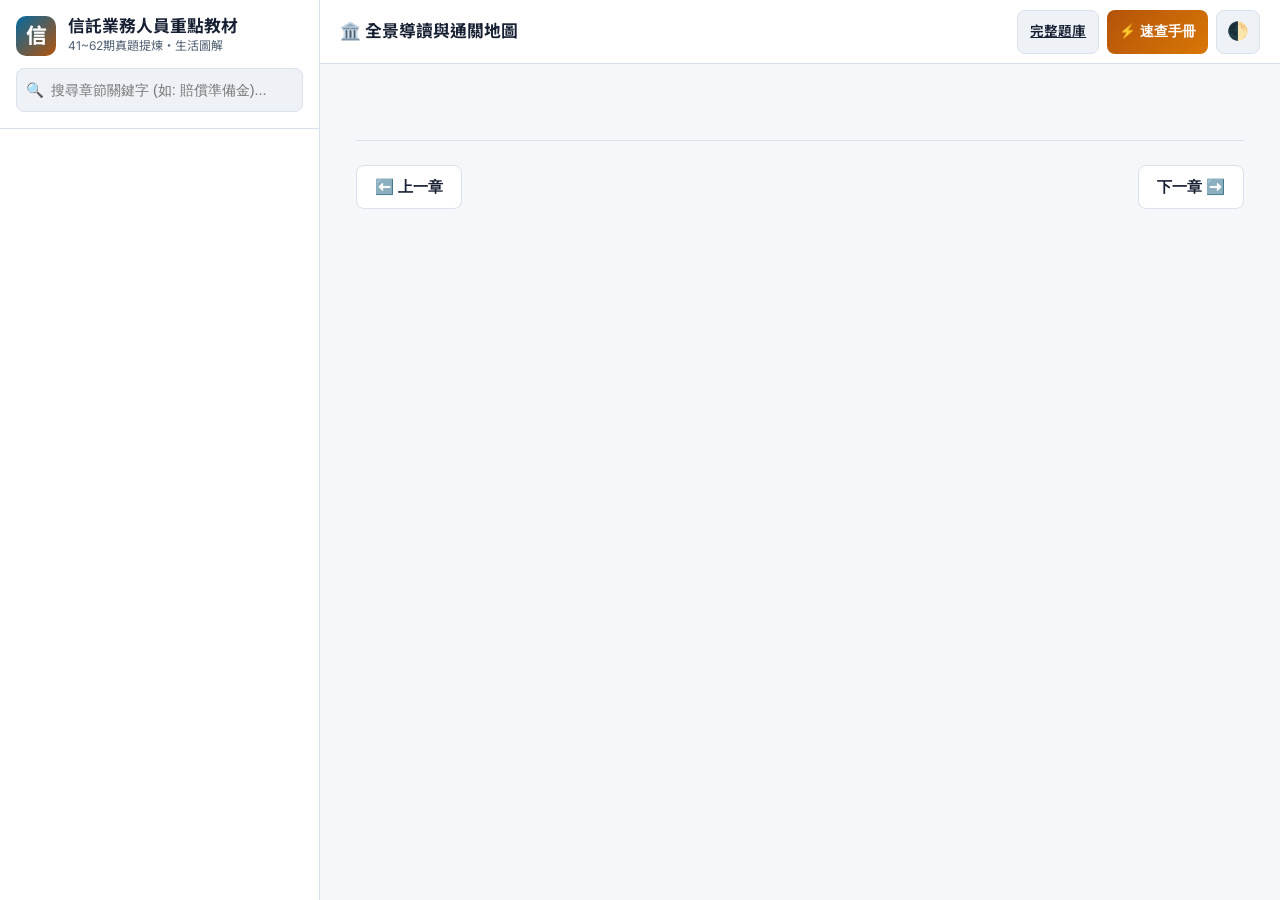
==== index.html @ 113493e5 "Add inline site icon to prevent production favicon errors" ====
<!doctype html><html lang="zh-Hant"><meta charset="utf-8">
<link rel="icon" href="data:image/svg+xml,%3Csvg%20xmlns%3D%22http%3A%2F%2Fwww.w3.org%2F2000%2Fsvg%22%20viewBox%3D%220%200%2064%2064%22%3E%3Crect%20width%3D%2264%22%20height%3D%2264%22%20rx%3D%2212%22%20fill%3D%22%230369a1%22%2F%3E%3Ctext%20x%3D%2232%22%20y%3D%2245%22%20text-anchor%3D%22middle%22%20font-size%3D%2242%22%20fill%3D%22white%22%3E%E4%BF%A1%3C%2Ftext%3E%3C%2Fsvg%3E"><meta http-equiv="refresh" content="0;url=信託證照教材.html"><title>信託證照教材入口</title><p><a href="信託證照教材.html">開啟信託證照教材</a></p></html>
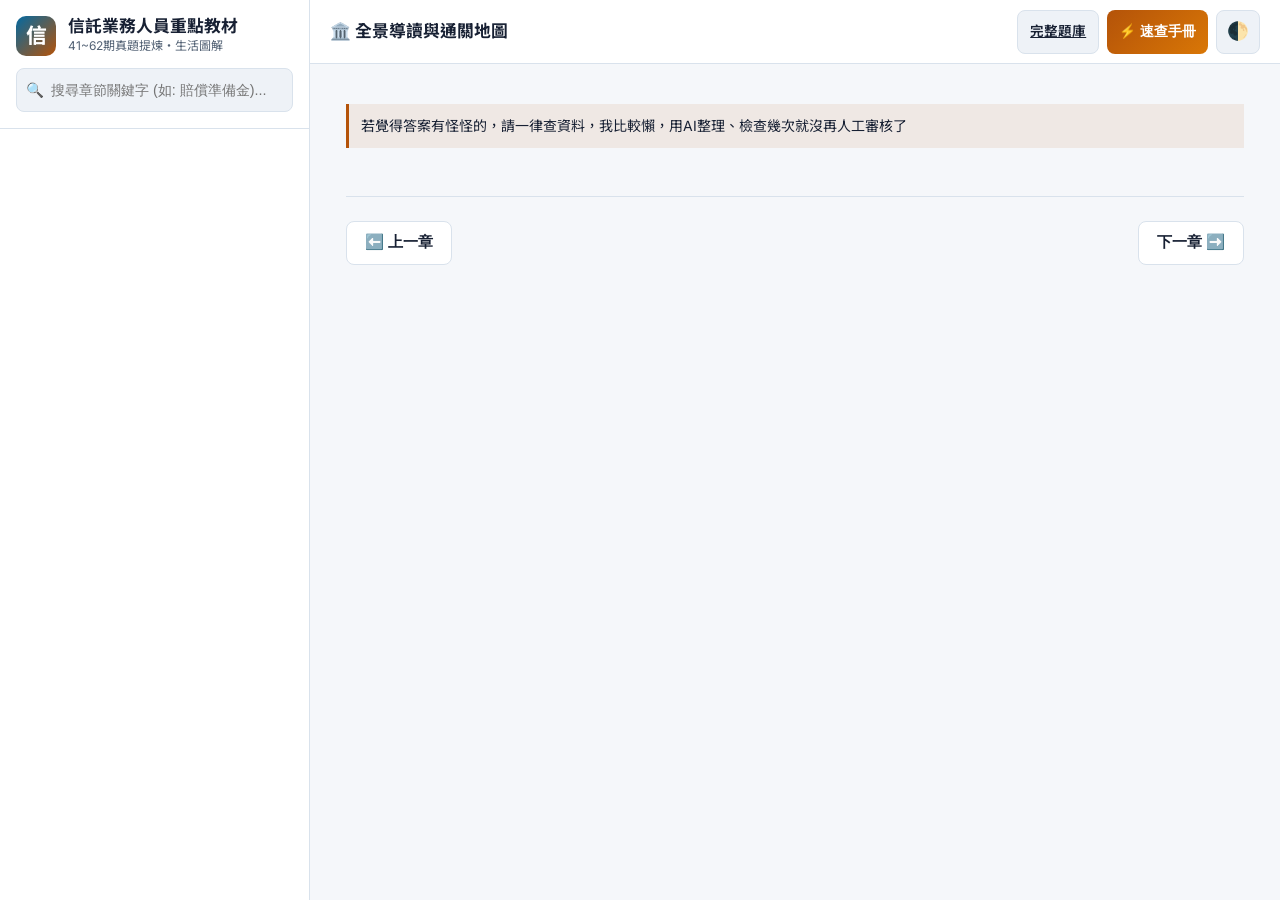
==== commit 98f9201e: "Improve learner navigation, shared progress and sourced explanations" ====
--- a/index.html
+++ b/index.html
@@ -1,2 +1,2854 @@
-<!doctype html><html lang="zh-Hant"><meta charset="utf-8">
-<link rel="icon" href="data:image/svg+xml,%3Csvg%20xmlns%3D%22http%3A%2F%2Fwww.w3.org%2F2000%2Fsvg%22%20viewBox%3D%220%200%2064%2064%22%3E%3Crect%20width%3D%2264%22%20height%3D%2264%22%20rx%3D%2212%22%20fill%3D%22%230369a1%22%2F%3E%3Ctext%20x%3D%2232%22%20y%3D%2245%22%20text-anchor%3D%22middle%22%20font-size%3D%2242%22%20fill%3D%22white%22%3E%E4%BF%A1%3C%2Ftext%3E%3C%2Fsvg%3E"><meta http-equiv="refresh" content="0;url=信託證照教材.html"><title>信託證照教材入口</title><p><a href="信託證照教材.html">開啟信託證照教材</a></p></html>
+<!DOCTYPE html>
+<html lang="zh-TW" data-theme="light">
+<head>
+  <meta charset="UTF-8">
+<link rel="icon" href="data:image/svg+xml,%3Csvg%20xmlns%3D%22http%3A%2F%2Fwww.w3.org%2F2000%2Fsvg%22%20viewBox%3D%220%200%2064%2064%22%3E%3Crect%20width%3D%2264%22%20height%3D%2264%22%20rx%3D%2212%22%20fill%3D%22%230369a1%22%2F%3E%3Ctext%20x%3D%2232%22%20y%3D%2245%22%20text-anchor%3D%22middle%22%20font-size%3D%2242%22%20fill%3D%22white%22%3E%E4%BF%A1%3C%2Ftext%3E%3C%2Fsvg%3E">
+  <meta name="viewport" content="width=device-width, initial-scale=1.0, maximum-scale=5.0, user-scalable=yes">
+  <title>臺灣信託業務人員專業測驗：生活圖解重點教材</title>
+
+  <!-- Google Fonts -->
+  <link rel="preconnect" href="https://fonts.googleapis.com">
+  <link rel="preconnect" href="https://fonts.gstatic.com" crossorigin>
+  <link href="https://fonts.googleapis.com/css2?family=Inter:wght@300;400;500;600;700;800&family=Noto+Sans+TC:wght@300;400;500;700;900&family=JetBrains+Mono:wght@400;500;700&display=swap" rel="stylesheet">
+
+  <!-- Marked.js -->
+  <script src="https://cdn.jsdelivr.net/npm/marked@12.0.1/marked.min.js"></script>
+  <script src="答題紀錄與隨機練習.js"></script>
+  <script src="題目解析.js"></script>
+
+  <style>
+    :root {
+      --font-main: 'Inter', 'Noto Sans TC', -apple-system, BlinkMacSystemFont, "Segoe UI", Roboto, sans-serif;
+      --font-mono: 'JetBrains Mono', monospace;
+
+      /* 深色模式：夜藍底、天藍主色、琥珀重點 */
+      --bg-primary: #111827;
+      --bg-secondary: #172033;
+      --bg-tertiary: #222d42;
+      --bg-card: rgba(30, 41, 59, 0.88);
+      --bg-card-hover: #2c3a52;
+      --border-color: rgba(148, 163, 184, 0.18);
+      --border-highlight: rgba(56, 189, 248, 0.42);
+
+      --text-main: #f8fafc;
+      --text-muted: #cbd5e1;
+      --text-subtle: #94a3b8;
+
+      --primary: #38bdf8;
+      --primary-hover: #0ea5e9;
+      --primary-light: rgba(56, 189, 248, 0.14);
+      --accent: #fbbf24;
+      --accent-light: rgba(251, 191, 36, 0.14);
+      --accent-contrast: #172033;
+      --warning: #f59e0b;
+      --danger: #fb7185;
+
+      --shadow-sm: 0 2px 8px rgba(2, 6, 23, 0.28);
+      --shadow-md: 0 8px 24px rgba(2, 6, 23, 0.34);
+      --shadow-lg: 0 16px 40px rgba(2, 6, 23, 0.46);
+
+      --sidebar-width: 320px;
+      --topbar-height: 64px;
+    }
+
+    [data-theme="light"] {
+      --bg-primary: #f5f7fa;
+      --bg-secondary: #ffffff;
+      --bg-tertiary: #eef2f7;
+      --bg-card: #ffffff;
+      --bg-card-hover: #f1f5f9;
+      --border-color: #d9e2ec;
+      --border-highlight: rgba(2, 132, 199, 0.38);
+
+      --text-main: #172033;
+      --text-muted: #526174;
+      --text-subtle: #8291a7;
+
+      --primary: #0369a1;
+      --primary-hover: #075985;
+      --primary-light: #e0f2fe;
+      --accent: #b45309;
+      --accent-light: #fff7ed;
+      --accent-contrast: #ffffff;
+      --warning: #d97706;
+      --danger: #dc2626;
+
+      --shadow-sm: 0 2px 8px rgba(0, 0, 0, 0.05);
+      --shadow-md: 0 4px 20px rgba(0, 0, 0, 0.08);
+      --shadow-lg: 0 10px 30px rgba(0, 0, 0, 0.12);
+    }
+
+    * {
+      box-sizing: border-box;
+      margin: 0;
+      padding: 0;
+    }
+
+    body {
+      font-family: var(--font-main);
+      background-color: var(--bg-primary);
+      color: var(--text-main);
+      display: flex;
+      height: 100vh;
+      overflow: hidden;
+      line-height: 1.6;
+      -webkit-font-smoothing: antialiased;
+    }
+
+    /* Scrollbars */
+    ::-webkit-scrollbar {
+      width: 7px;
+      height: 7px;
+    }
+    ::-webkit-scrollbar-track {
+      background: var(--bg-primary);
+    }
+    ::-webkit-scrollbar-thumb {
+      background: var(--bg-tertiary);
+      border-radius: 4px;
+    }
+    ::-webkit-scrollbar-thumb:hover {
+      background: var(--text-subtle);
+    }
+
+    /* ==================== 法規語意色彩引擎 (Legal Syntax Highlighting) ==================== */
+    .legal-word {
+      font-weight: 700;
+      padding: 1px 3px;
+      border-radius: 3px;
+      display: inline-block;
+      line-height: 1.25;
+    }
+
+    /* 禁止詞 (Red) */
+    .legal-ban {
+      color: #f87171;
+      background: rgba(239, 68, 68, 0.14);
+      border-bottom: 2px solid #ef4444;
+    }
+    [data-theme="light"] .legal-ban {
+      color: #dc2626;
+      background: rgba(239, 68, 68, 0.12);
+      border-bottom: 2px solid #dc2626;
+    }
+
+    /* 義務詞 (Blue) */
+    .legal-duty {
+      color: #60a5fa;
+      background: rgba(59, 130, 246, 0.14);
+      border-bottom: 2px solid #3b82f6;
+    }
+    [data-theme="light"] .legal-duty {
+      color: #2563eb;
+      background: rgba(59, 130, 246, 0.12);
+      border-bottom: 2px solid #2563eb;
+    }
+
+    /* 裁量詞 (Purple) */
+    .legal-allow {
+      color: #c084fc;
+      background: rgba(168, 85, 247, 0.14);
+      border-bottom: 1.5px dashed #a855f7;
+    }
+    [data-theme="light"] .legal-allow {
+      color: #9333ea;
+      background: rgba(168, 85, 247, 0.12);
+      border-bottom: 1.5px dashed #9333ea;
+    }
+
+    /* 條件但書 (Amber) */
+    .legal-condition {
+      color: #fbbf24;
+      background: rgba(245, 158, 11, 0.14);
+      border-bottom: 1.5px solid #f59e0b;
+    }
+    [data-theme="light"] .legal-condition {
+      color: #d97706;
+      background: rgba(245, 158, 11, 0.12);
+      border-bottom: 1.5px solid #d97706;
+    }
+
+    /* 時間期限 (Cyan) */
+    .legal-time {
+      color: #22d3ee;
+      background: rgba(6, 182, 212, 0.16);
+      border-bottom: 2px double #06b6d4;
+      text-shadow: 0 0 6px rgba(34, 211, 238, 0.3);
+    }
+    [data-theme="light"] .legal-time {
+      color: #0891b2;
+      background: rgba(6, 182, 212, 0.12);
+      border-bottom: 2px double #0891b2;
+      text-shadow: none;
+    }
+
+    /* ==================== 官方條文卡片 (Law Card Details) ==================== */
+    .law-card {
+      margin: 24px 0;
+      background: var(--bg-card);
+      border: 1px solid var(--border-color);
+      border-left: 4px solid var(--primary);
+      border-radius: 8px;
+      overflow: hidden;
+      box-shadow: var(--shadow-sm);
+    }
+    .law-card summary {
+      padding: 14px 18px;
+      font-weight: 700;
+      font-size: 0.95rem;
+      color: var(--primary);
+      cursor: pointer;
+      user-select: none;
+      display: flex;
+      align-items: center;
+      gap: 8px;
+      background: var(--bg-tertiary);
+      transition: background 0.2s;
+    }
+    .law-card summary:hover {
+      background: var(--bg-card-hover);
+    }
+    .law-card-content {
+      padding: 16px 20px;
+      font-size: 0.92rem;
+      line-height: 1.8;
+      border-top: 1px solid var(--border-color);
+    }
+    .law-card-content p {
+      margin-bottom: 12px;
+    }
+    .law-card-content p:last-child {
+      margin-bottom: 0;
+    }
+
+    /* Layout Containers */
+    #sidebar {
+      width: var(--sidebar-width);
+      background: var(--bg-secondary);
+      border-right: 1px solid var(--border-color);
+      display: flex;
+      flex-direction: column;
+      flex-shrink: 0;
+      z-index: 30;
+      transition: transform 0.3s cubic-bezier(0.16, 1, 0.3, 1);
+    }
+
+    #main-content {
+      flex: 1;
+      display: flex;
+      flex-direction: column;
+      height: 100vh;
+      overflow: hidden;
+      position: relative;
+    }
+
+    /* Top Bar */
+    .topbar {
+      height: var(--topbar-height);
+      background: var(--bg-secondary);
+      border-bottom: 1px solid var(--border-color);
+      display: flex;
+      align-items: center;
+      justify-content: space-between;
+      padding: 0 20px;
+      flex-shrink: 0;
+      z-index: 10;
+    }
+
+    .topbar-left {
+      display: flex;
+      align-items: center;
+      gap: 12px;
+      min-width: 0;
+    }
+
+    .mobile-menu-btn {
+      display: none;
+      background: var(--bg-tertiary);
+      border: 1px solid var(--border-color);
+      color: var(--text-main);
+      width: 44px;
+      height: 44px;
+      border-radius: 8px;
+      font-size: 1.25rem;
+      cursor: pointer;
+      align-items: center;
+      justify-content: center;
+      flex-shrink: 0;
+    }
+
+    .topbar-title {
+      font-size: 1.05rem;
+      font-weight: 700;
+      color: var(--text-main);
+      white-space: nowrap;
+      overflow: hidden;
+      text-overflow: ellipsis;
+    }
+
+    .topbar-right {
+      display: flex;
+      align-items: center;
+      gap: 8px;
+      flex-shrink: 0;
+    }
+
+    /* 本機進度狀態 Badge */
+    .progress-pill {
+      display: flex;
+      align-items: center;
+      gap: 6px;
+      background: var(--bg-tertiary);
+      border: 1px solid var(--border-color);
+      padding: 6px 12px;
+      border-radius: 20px;
+      font-size: 0.8rem;
+      font-weight: 600;
+      color: var(--primary);
+    }
+
+    .btn-action {
+      background: var(--bg-tertiary);
+      border: 1px solid var(--border-color);
+      color: var(--text-main);
+      padding: 6px 12px;
+      min-height: 44px;
+      border-radius: 8px;
+      font-size: 0.85rem;
+      font-weight: 600;
+      cursor: pointer;
+      display: flex;
+      align-items: center;
+      gap: 6px;
+      transition: all 0.2s;
+    }
+    .btn-action:hover {
+      background: var(--primary-light);
+      border-color: var(--primary);
+      color: var(--primary);
+    }
+    .btn-action.highlight {
+      background: linear-gradient(135deg, var(--accent), var(--warning));
+      color: var(--accent-contrast);
+      border: none;
+    }
+
+    .btn-icon {
+      background: var(--bg-tertiary);
+      border: 1px solid var(--border-color);
+      color: var(--text-main);
+      width: 44px;
+      height: 44px;
+      border-radius: 8px;
+      display: flex;
+      align-items: center;
+      justify-content: center;
+      cursor: pointer;
+      font-size: 1.1rem;
+      transition: all 0.2s;
+    }
+    .btn-icon:hover {
+      background: var(--primary-light);
+      border-color: var(--primary);
+      color: var(--primary);
+    }
+
+    /* Sidebar Content */
+    .sidebar-header {
+      padding: 16px;
+      border-bottom: 1px solid var(--border-color);
+    }
+
+    .brand {
+      display: flex;
+      align-items: center;
+      gap: 12px;
+      margin-bottom: 12px;
+    }
+
+    .brand-icon {
+      width: 40px;
+      height: 40px;
+      background: linear-gradient(135deg, var(--primary), var(--accent));
+      border-radius: 10px;
+      display: flex;
+      align-items: center;
+      justify-content: center;
+      color: white;
+      font-size: 1.3rem;
+      font-weight: 800;
+      flex-shrink: 0;
+    }
+
+    .brand-text h1 {
+      font-size: 1.05rem;
+      font-weight: 700;
+      line-height: 1.2;
+    }
+    .brand-text p {
+      font-size: 0.75rem;
+      color: var(--text-muted);
+    }
+
+    .search-box {
+      position: relative;
+    }
+    .search-box input {
+      width: 100%;
+      background: var(--bg-tertiary);
+      border: 1px solid var(--border-color);
+      border-radius: 8px;
+      padding: 10px 12px 10px 34px;
+      min-height: 44px;
+      color: var(--text-main);
+      font-size: 0.9rem;
+      outline: none;
+      transition: border-color 0.2s;
+    }
+    .search-box input:focus {
+      border-color: var(--primary);
+    }
+    .search-icon {
+      position: absolute;
+      left: 10px;
+      top: 50%;
+      transform: translateY(-50%);
+      color: var(--text-subtle);
+      font-size: 0.9rem;
+    }
+
+    .sidebar-menu {
+      flex: 1;
+      overflow-y: auto;
+      padding: 10px;
+      -webkit-overflow-scrolling: touch;
+    }
+
+    .menu-item {
+      display: flex;
+      align-items: center;
+      gap: 12px;
+      padding: 12px 14px;
+      min-height: 48px;
+      border-radius: 8px;
+      cursor: pointer;
+      color: var(--text-muted);
+      transition: all 0.2s ease;
+      margin-bottom: 4px;
+      position: relative;
+    }
+    .menu-item:hover {
+      background: var(--bg-tertiary);
+      color: var(--text-main);
+    }
+    .menu-item.active {
+      background: var(--primary-light);
+      color: var(--primary);
+      font-weight: 700;
+    }
+    .menu-item.active::before {
+      content: '';
+      position: absolute;
+      left: 0;
+      top: 6px;
+      bottom: 6px;
+      width: 4px;
+      background: var(--primary);
+      border-radius: 0 4px 4px 0;
+    }
+
+    .menu-item-icon {
+      font-size: 1.2rem;
+      flex-shrink: 0;
+    }
+
+    .menu-item-info {
+      flex: 1;
+      min-width: 0;
+    }
+
+    .menu-item-title {
+      font-size: 0.9rem;
+      white-space: nowrap;
+      overflow: hidden;
+      text-overflow: ellipsis;
+      display: block;
+    }
+
+    .menu-item-meta {
+      display: flex;
+      align-items: center;
+      gap: 6px;
+      margin-top: 2px;
+    }
+
+    .badge-tag {
+      font-size: 0.7rem;
+      padding: 2px 6px;
+      border-radius: 4px;
+      background: rgba(255, 255, 255, 0.08);
+      color: var(--text-subtle);
+    }
+
+    /* Content Area */
+    .content-container {
+      flex: 1;
+      overflow-y: auto;
+      padding: 28px 36px;
+      scroll-behavior: smooth;
+      -webkit-overflow-scrolling: touch;
+    }
+
+    .article-wrap {
+      max-width: 960px;
+      margin: 0 auto;
+    }
+
+    /* Markdown Styling */
+    .markdown-body {
+      color: var(--text-main);
+      font-size: 1.05rem;
+      line-height: 1.8;
+    }
+
+    .markdown-body h1 {
+      font-size: 2.1rem;
+      font-weight: 800;
+      margin-bottom: 24px;
+      padding-bottom: 12px;
+      border-bottom: 2px solid var(--border-color);
+      color: var(--text-main);
+      display: flex;
+      align-items: center;
+      gap: 12px;
+    }
+
+    .markdown-body h2 {
+      font-size: 1.55rem;
+      font-weight: 700;
+      margin-top: 40px;
+      margin-bottom: 18px;
+      color: var(--text-main);
+      display: flex;
+      align-items: center;
+      gap: 8px;
+    }
+    .markdown-body h2::before {
+      content: '';
+      display: inline-block;
+      width: 4px;
+      height: 1.2em;
+      background: var(--primary);
+      border-radius: 2px;
+    }
+
+    .markdown-body h3 {
+      font-size: 1.25rem;
+      font-weight: 600;
+      margin-top: 28px;
+      margin-bottom: 14px;
+      color: var(--text-main);
+    }
+
+    .markdown-body p {
+      margin-bottom: 18px;
+    }
+
+    .markdown-body a {
+      color: var(--primary);
+      font-weight: 600;
+      text-decoration-color: color-mix(in srgb, var(--primary) 45%, transparent);
+      text-underline-offset: 3px;
+    }
+    .markdown-body a:hover {
+      color: var(--primary-hover);
+      text-decoration-thickness: 2px;
+    }
+
+    .markdown-body ul, .markdown-body ol {
+      margin-bottom: 20px;
+      padding-left: 24px;
+    }
+
+    .markdown-body li {
+      margin-bottom: 8px;
+    }
+
+    .markdown-body blockquote {
+      border-left: 4px solid var(--primary);
+      padding: 14px 18px;
+      background: var(--bg-tertiary);
+      border-radius: 0 8px 8px 0;
+      margin: 24px 0;
+      color: var(--text-muted);
+    }
+    .markdown-body blockquote strong {
+      color: var(--text-main);
+    }
+
+    /* ==================== 響應式表格：桌機表格 / 平板換行 / 手機卡片 ==================== */
+    .table-scroll-wrapper {
+      position: relative;
+      width: 100%;
+      margin: 1.5rem 0;
+      border: 1px solid var(--border-color);
+      border-radius: 10px;
+      background: var(--bg-card);
+      box-shadow: var(--shadow-sm);
+      overflow: hidden;
+    }
+
+    .table-scroll-hint {
+      display: flex;
+      align-items: center;
+      justify-content: space-between;
+      gap: 10px;
+      padding: 7px 14px;
+      font-size: 0.78rem;
+      color: var(--primary);
+      background: var(--primary-light);
+      font-weight: 600;
+      border-bottom: 1px solid var(--border-color);
+      user-select: none;
+    }
+
+    .table-mode-note {
+      color: var(--text-muted);
+      font-weight: 500;
+      text-align: right;
+    }
+
+    .table-scroll-inner {
+      width: 100%;
+      overflow: visible;
+      display: block;
+    }
+
+    .markdown-body table,
+    .table-scroll-inner table {
+      width: 100% !important;
+      min-width: 0 !important;
+      border-collapse: separate;
+      border-spacing: 0;
+      font-size: 0.9rem;
+      table-layout: auto;
+    }
+
+    .markdown-body th,
+    .table-scroll-inner th {
+      background: var(--bg-tertiary);
+      color: var(--text-main);
+      font-weight: 700;
+      text-align: left;
+      padding: 11px 14px;
+      border-bottom: 2px solid var(--border-highlight);
+      border-right: 1px solid var(--border-color);
+      white-space: normal;
+      word-break: break-word;
+      overflow-wrap: anywhere;
+    }
+
+    .markdown-body td,
+    .table-scroll-inner td {
+      padding: 11px 14px;
+      border-bottom: 1px solid var(--border-color);
+      border-right: 1px solid var(--border-color);
+      color: var(--text-muted);
+      vertical-align: top;
+      line-height: 1.6;
+      white-space: normal !important;
+      word-break: break-word !important;
+      overflow-wrap: anywhere !important;
+    }
+
+    .markdown-body th:last-child,
+    .table-scroll-inner th:last-child,
+    .markdown-body td:last-child,
+    .table-scroll-inner td:last-child {
+      border-right: none;
+    }
+
+    .markdown-body tr:last-child td,
+    .table-scroll-inner tr:last-child td {
+      border-bottom: none;
+    }
+
+    .markdown-body tr:hover td,
+    .table-scroll-inner tr:hover td {
+      background: var(--primary-light);
+    }
+
+    /* 平板：保留表格，但固定欄寬並允許標題、內容自然換行。 */
+    @media (max-width: 900px) and (min-width: 641px) {
+      .table-scroll-inner {
+        overflow: visible !important;
+      }
+
+      .markdown-body table,
+      .table-scroll-inner table {
+        table-layout: fixed !important;
+        width: 100% !important;
+      }
+
+      .markdown-body th,
+      .table-scroll-inner th,
+      .markdown-body td,
+      .table-scroll-inner td {
+        padding: 9px 10px;
+        font-size: 0.84rem;
+        white-space: normal !important;
+        overflow-wrap: anywhere !important;
+      }
+
+      .table-mode-note {
+        max-width: 52%;
+      }
+    }
+
+    /* 手機：每一列自動轉成卡片，完全不需要左右滑動。 */
+    @media (max-width: 640px) {
+      .table-scroll-wrapper {
+        border: none;
+        background: transparent;
+        box-shadow: none;
+        overflow: visible;
+      }
+
+      .table-scroll-hint {
+        border: 1px solid var(--border-color);
+        border-radius: 9px;
+        margin-bottom: 10px;
+        padding: 8px 10px;
+      }
+
+      .table-mode-note {
+        display: none;
+      }
+
+      .table-scroll-inner {
+        overflow: visible !important;
+        width: 100%;
+      }
+
+      .table-scroll-inner table,
+      .markdown-body .table-scroll-inner table {
+        display: block;
+        width: 100% !important;
+        min-width: 0 !important;
+        table-layout: auto !important;
+        background: transparent;
+      }
+
+      .table-scroll-inner thead {
+        display: none;
+      }
+
+      .table-scroll-inner tbody {
+        display: block;
+        width: 100%;
+      }
+
+      .table-scroll-inner tbody tr {
+        display: block;
+        width: 100%;
+        margin: 0 0 12px;
+        border: 1px solid var(--border-color);
+        border-left: 4px solid var(--primary);
+        border-radius: 10px;
+        overflow: hidden;
+        background: var(--bg-card);
+        box-shadow: var(--shadow-sm);
+      }
+
+      .table-scroll-inner tbody td {
+        display: block;
+        width: 100%;
+        box-sizing: border-box;
+        border-right: none !important;
+        border-bottom: 1px solid var(--border-color);
+        padding: 10px 12px;
+        font-size: 0.92rem;
+        line-height: 1.55;
+        color: var(--text-main);
+        background: transparent;
+      }
+
+      .table-scroll-inner tbody td::before {
+        content: attr(data-label);
+        display: block;
+        margin-bottom: 4px;
+        color: var(--text-subtle);
+        font-size: 0.72rem;
+        font-weight: 700;
+        line-height: 1.35;
+      }
+
+      .table-scroll-inner tbody td:first-child {
+        color: var(--primary);
+        font-size: 1.02rem;
+        font-weight: 800;
+        background: var(--bg-tertiary);
+        border-bottom: 1px solid var(--border-highlight);
+      }
+
+      .table-scroll-inner tbody td:first-child::before {
+        display: none;
+      }
+
+      .table-scroll-inner tbody td:last-child {
+        border-bottom: none;
+      }
+
+      .table-scroll-inner tbody tr:hover td {
+        background: transparent;
+      }
+
+      .table-scroll-inner tbody tr:hover td:first-child {
+        background: var(--bg-tertiary);
+      }
+    }
+
+    .markdown-body strong {
+      color: var(--primary);
+      font-weight: 600;
+    }
+
+    .markdown-body hr {
+      border: none;
+      height: 1px;
+      background: var(--border-color);
+      margin: 36px 0;
+    }
+
+    /* 內頁導覽卡片連結 */
+    .chapter-card-link {
+      display: inline-flex;
+      align-items: center;
+      justify-content: space-between;
+      gap: 12px;
+      background: var(--bg-tertiary);
+      border: 1px solid var(--border-color);
+      padding: 10px 18px;
+      min-height: 44px;
+      border-radius: 8px;
+      color: var(--primary);
+      text-decoration: none;
+      font-weight: 600;
+      font-size: 0.95rem;
+      margin: 6px;
+      transition: all 0.2s ease;
+      cursor: pointer;
+    }
+    .chapter-card-link:hover {
+      background: var(--primary-light);
+      border-color: var(--primary);
+      transform: translateY(-2px);
+      box-shadow: var(--shadow-sm);
+    }
+
+    /* ==================== 向量圖檔容器 (SVG Figure) ==================== */
+    .diagram-figure {
+      margin: 32px 0;
+      background: #0b1120;
+      border: 1px solid rgba(255, 255, 255, 0.12);
+      border-radius: 14px;
+      box-shadow: 0 10px 30px rgba(0, 0, 0, 0.4);
+      overflow: hidden;
+      transition: border-color 0.2s, box-shadow 0.2s;
+    }
+    .diagram-figure:hover {
+      border-color: var(--primary);
+      box-shadow: 0 12px 36px rgba(16, 185, 129, 0.15);
+    }
+
+    .diagram-figure-header {
+      display: flex;
+      align-items: center;
+      justify-content: space-between;
+      padding: 10px 16px;
+      background: rgba(15, 23, 42, 0.9);
+      border-bottom: 1px solid rgba(255, 255, 255, 0.08);
+      gap: 12px;
+    }
+
+    .diagram-badge {
+      font-size: 0.75rem;
+      font-weight: 700;
+      color: #10b981;
+      background: rgba(16, 185, 129, 0.15);
+      border: 1px solid rgba(16, 185, 129, 0.3);
+      padding: 2px 8px;
+      border-radius: 6px;
+      white-space: nowrap;
+    }
+
+    .diagram-title {
+      font-size: 0.92rem;
+      font-weight: 600;
+      color: #f1f5f9;
+      flex: 1;
+      white-space: nowrap;
+      overflow: hidden;
+      text-overflow: ellipsis;
+    }
+
+    .btn-lightbox-trigger {
+      background: rgba(59, 130, 246, 0.15);
+      border: 1px solid rgba(59, 130, 246, 0.4);
+      color: #60a5fa;
+      font-size: 0.8rem;
+      font-weight: 600;
+      padding: 6px 12px;
+      min-height: 38px;
+      border-radius: 6px;
+      cursor: pointer;
+      display: flex;
+      align-items: center;
+      gap: 4px;
+      transition: all 0.2s;
+      white-space: nowrap;
+    }
+    .btn-lightbox-trigger:hover {
+      background: #2563eb;
+      color: #ffffff;
+      border-color: #2563eb;
+    }
+
+    .diagram-img-container {
+      padding: 16px;
+      display: flex;
+      justify-content: center;
+      align-items: center;
+      background: #0b1120;
+      cursor: zoom-in;
+      overflow-x: auto;
+      -webkit-overflow-scrolling: touch;
+    }
+
+    .zoomable-svg {
+      max-width: 100%;
+      height: auto;
+      border-radius: 8px;
+      display: block;
+      transition: transform 0.2s ease;
+    }
+
+    .diagram-caption {
+      text-align: center;
+      padding: 8px 16px;
+      font-size: 0.82rem;
+      color: var(--text-subtle);
+      background: rgba(15, 23, 42, 0.6);
+      border-top: 1px solid rgba(255, 255, 255, 0.05);
+    }
+
+    /* ==================== 題庫系統雙軌切換架構 ==================== */
+    .quiz-section {
+      margin-top: 48px;
+      padding-top: 32px;
+      border-top: 2px dashed var(--border-color);
+    }
+
+    .quiz-tabs {
+      display: flex;
+      align-items: center;
+      gap: 10px;
+      margin-bottom: 20px;
+      border-bottom: 1px solid var(--border-color);
+      padding-bottom: 12px;
+      overflow-x: auto;
+      -webkit-overflow-scrolling: touch;
+    }
+
+    .quiz-tab-btn {
+      background: var(--bg-tertiary);
+      border: 1px solid var(--border-color);
+      color: var(--text-muted);
+      padding: 8px 18px;
+      min-height: 44px;
+      border-radius: 8px;
+      font-size: 0.92rem;
+      font-weight: 700;
+      cursor: pointer;
+      display: flex;
+      align-items: center;
+      gap: 6px;
+      white-space: nowrap;
+      transition: all 0.2s;
+    }
+    .quiz-tab-btn.active {
+      background: var(--primary-light);
+      border-color: var(--primary);
+      color: var(--primary);
+    }
+
+    /* 全真題庫工具列 */
+    .bank-toolbar {
+      display: flex;
+      flex-wrap: wrap;
+      align-items: center;
+      justify-content: space-between;
+      gap: 12px;
+      background: var(--bg-card);
+      border: 1px solid var(--border-color);
+      padding: 12px 16px;
+      border-radius: 10px;
+      margin-bottom: 20px;
+    }
+
+    .bank-filters {
+      display: flex;
+      flex-wrap: wrap;
+      align-items: center;
+      gap: 12px;
+    }
+
+    .bank-select {
+      background: var(--bg-tertiary);
+      border: 1px solid var(--border-color);
+      color: var(--text-main);
+      padding: 6px 12px;
+      min-height: 40px;
+      border-radius: 6px;
+      font-size: 0.88rem;
+      outline: none;
+    }
+
+    .bank-checkbox-label {
+      display: flex;
+      align-items: center;
+      gap: 6px;
+      font-size: 0.88rem;
+      font-weight: 600;
+      color: var(--warning);
+      cursor: pointer;
+      user-select: none;
+    }
+    .bank-checkbox-label input {
+      width: 18px;
+      height: 18px;
+      cursor: pointer;
+    }
+
+    .bank-status-text {
+      font-size: 0.85rem;
+      color: var(--text-muted);
+    }
+
+    .chapter-high-frequency { margin-top: 28px; padding-top: 20px; border-top: 2px solid var(--border-color); }
+    .chapter-high-frequency > p { color: var(--text-muted); }
+    .chapter-high-frequency-list { margin-top: 16px; }
+
+    /* 題目卡片 */
+    .quiz-card {
+      background: var(--bg-card);
+      border: 1px solid var(--border-color);
+      border-radius: 12px;
+      padding: 20px;
+      margin-bottom: 20px;
+      box-shadow: var(--shadow-sm);
+    }
+
+    .quiz-meta {
+      font-size: 0.8rem;
+      color: var(--accent);
+      font-weight: 700;
+      margin-bottom: 10px;
+      display: flex;
+      align-items: center;
+      justify-content: space-between;
+    }
+
+    .quiz-question {
+      font-size: 1.05rem;
+      font-weight: 600;
+      line-height: 1.6;
+      margin-bottom: 16px;
+      color: var(--text-main);
+    }
+
+    .quiz-options {
+      display: flex;
+      flex-direction: column;
+      gap: 10px;
+    }
+
+    .quiz-option {
+      background: var(--bg-tertiary);
+      border: 1px solid var(--border-color);
+      border-radius: 8px;
+      padding: 12px 16px;
+      min-height: 48px;
+      font-family: inherit;
+      font-size: 0.95rem;
+      color: var(--text-muted);
+      cursor: pointer;
+      display: flex;
+      align-items: flex-start;
+      gap: 12px;
+      transition: all 0.2s ease;
+      line-height: 1.5;
+      text-align: left;
+      width: 100%;
+    }
+    .quiz-option:hover {
+      background: var(--bg-card-hover);
+      color: var(--text-main);
+      border-color: var(--primary);
+    }
+
+    .quiz-option.selected-correct {
+      background: rgba(16, 185, 129, 0.2);
+      border-color: var(--primary);
+      color: var(--primary);
+      font-weight: 700;
+    }
+    .quiz-option.selected-wrong {
+      background: rgba(239, 68, 68, 0.2);
+      border-color: var(--danger);
+      color: var(--danger);
+    }
+
+    .quiz-explain {
+      margin-top: 14px;
+      padding: 14px 18px;
+      background: rgba(59, 130, 246, 0.1);
+      border-left: 3px solid var(--accent);
+      border-radius: 0 8px 8px 0;
+      font-size: 0.9rem;
+      line-height: 1.6;
+      color: var(--text-main);
+      display: none;
+    }
+    .quiz-explain.show {
+      display: block;
+    }
+
+    /* 分頁按鈕列 */
+    .bank-pagination {
+      display: flex;
+      align-items: center;
+      justify-content: center;
+      gap: 12px;
+      margin-top: 24px;
+    }
+
+    .btn-page {
+      background: var(--bg-tertiary);
+      border: 1px solid var(--border-color);
+      color: var(--text-main);
+      padding: 8px 18px;
+      min-height: 44px;
+      border-radius: 8px;
+      font-size: 0.9rem;
+      font-weight: 600;
+      cursor: pointer;
+    }
+    .btn-page:disabled {
+      opacity: 0.4;
+      cursor: not-allowed;
+    }
+
+    /* Bottom Navigation */
+    .bottom-nav {
+      margin-top: 48px;
+      padding-top: 24px;
+      border-top: 1px solid var(--border-color);
+      display: flex;
+      align-items: center;
+      justify-content: space-between;
+    }
+
+    .btn-nav {
+      display: flex;
+      align-items: center;
+      gap: 8px;
+      background: var(--bg-card);
+      border: 1px solid var(--border-color);
+      padding: 10px 18px;
+      min-height: 44px;
+      border-radius: 8px;
+      color: var(--text-main);
+      font-size: 0.95rem;
+      font-weight: 600;
+      cursor: pointer;
+      transition: all 0.2s ease;
+    }
+    .btn-nav:hover {
+      background: var(--primary-light);
+      border-color: var(--primary);
+      color: var(--primary);
+    }
+
+    /* ==================== 圖片燈箱 (Lightbox Modal) ==================== */
+    .lightbox-modal {
+      position: fixed;
+      top: 0;
+      left: 0;
+      width: 100vw;
+      height: 100vh;
+      background: rgba(5, 8, 16, 0.94);
+      backdrop-filter: blur(8px);
+      z-index: 9999;
+      display: none;
+      flex-direction: column;
+      align-items: center;
+      justify-content: center;
+      padding: 16px;
+    }
+    .lightbox-modal.active,
+    .lightbox-modal.open {
+      display: flex;
+    }
+
+    .lightbox-header {
+      width: 100%;
+      max-width: 1200px;
+      display: flex;
+      align-items: center;
+      justify-content: space-between;
+      padding: 12px 18px;
+      background: rgba(30, 41, 59, 0.9);
+      border: 1px solid rgba(255, 255, 255, 0.1);
+      border-radius: 12px 12px 0 0;
+      color: #fff;
+    }
+
+    .lightbox-title {
+      font-size: 1rem;
+      font-weight: 700;
+      color: #38bdf8;
+      white-space: nowrap;
+      overflow: hidden;
+      text-overflow: ellipsis;
+    }
+
+    .lightbox-toolbar {
+      display: flex;
+      align-items: center;
+      gap: 8px;
+      flex-shrink: 0;
+    }
+
+    .lb-btn {
+      background: rgba(255, 255, 255, 0.1);
+      border: 1px solid rgba(255, 255, 255, 0.2);
+      color: #fff;
+      padding: 6px 12px;
+      min-height: 40px;
+      border-radius: 6px;
+      font-size: 0.85rem;
+      font-weight: 600;
+      cursor: pointer;
+    }
+    .lb-btn.close {
+      background: #ef4444;
+      border-color: #dc2626;
+    }
+
+    .lightbox-body {
+      width: 100%;
+      max-width: 1200px;
+      height: 80vh;
+      background: #0b1120;
+      border: 1px solid rgba(255, 255, 255, 0.1);
+      border-top: none;
+      border-radius: 0 0 12px 12px;
+      display: flex;
+      align-items: center;
+      justify-content: center;
+      overflow: auto;
+      padding: 20px;
+      position: relative;
+      -webkit-overflow-scrolling: touch;
+    }
+
+    .lightbox-body img {
+      max-width: 95%;
+      max-height: 95%;
+      border-radius: 8px;
+      transition: transform 0.2s ease-out;
+      user-select: none;
+      shape-rendering: geometricPrecision !important;
+      text-rendering: geometricPrecision !important;
+      image-rendering: -webkit-optimize-contrast;
+      transform-origin: center center;
+    }
+    @media (max-width: 768px) {
+      .lightbox-body {
+        padding: 10px !important;
+        align-items: flex-start !important;
+        justify-content: flex-start !important;
+      }
+      .lightbox-body img {
+        min-width: 800px !important; /* 手機燈箱預設展開為 800px 高清原尺寸，任意拖曳漫遊查看！ */
+        max-width: none !important;
+        max-height: none !important;
+      }
+    }
+
+    /* 側邊欄抽屜遮罩 (手機/平板) */
+    .sidebar-overlay {
+      display: none;
+      position: fixed;
+      top: 0;
+      left: 0;
+      right: 0;
+      bottom: 0;
+      background: rgba(0, 0, 0, 0.6);
+      backdrop-filter: blur(3px);
+      z-index: 25;
+    }
+    .sidebar-overlay.active,
+    .sidebar-overlay.open {
+      display: block;
+    }
+
+    /* ==================== 響應式優化 (Mobile & Tablet) ==================== */
+    @media (max-width: 960px) {
+      #sidebar {
+        position: fixed;
+        left: 0;
+        top: 0;
+        bottom: 0;
+        transform: translateX(-100%);
+      }
+      #sidebar.open {
+        transform: translateX(0);
+      }
+      .mobile-menu-btn {
+        display: flex;
+      }
+      .content-container {
+        padding: 20px 16px;
+      }
+      .markdown-body h1 {
+        font-size: 1.7rem;
+      }
+      .markdown-body h2 {
+        font-size: 1.35rem;
+      }
+      .progress-pill {
+        display: none;
+      }
+    }
+
+    /* ==================== 手機與平板極致好讀專用響應式樣式 ==================== */
+
+    /* 表格滑動樣式已整合至全域區塊 */
+
+    /* 觀念標籤與題目標記 */
+    .topic-badge {
+      display: inline-flex;
+      align-items: center;
+      gap: 4px;
+      padding: 2px 8px;
+      border-radius: 4px;
+      font-size: 0.75rem;
+      font-weight: 600;
+      background: var(--accent-light);
+      color: var(--accent);
+      margin-bottom: 8px;
+      border: 1px solid rgba(59, 130, 246, 0.25);
+    }
+
+    /* 行動端底部浮動捷徑列 (Mobile Action Bar) */
+    .mobile-bottom-bar {
+      display: none;
+      position: fixed;
+      bottom: 0;
+      left: 0;
+      right: 0;
+      height: calc(64px + env(safe-area-inset-bottom, 0px));
+      padding-bottom: env(safe-area-inset-bottom, 0px);
+      box-sizing: border-box;
+      background: var(--bg-card);
+      backdrop-filter: blur(16px);
+      -webkit-backdrop-filter: blur(16px);
+      border-top: 1px solid var(--border-color);
+      z-index: 1000;
+      box-shadow: 0 -4px 16px rgba(0, 0, 0, 0.25);
+      padding-left: 8px;
+      padding-right: 8px;
+      justify-content: space-around;
+      align-items: center;
+    }
+    .mobile-bar-btn {
+      display: flex;
+      flex-direction: column;
+      align-items: center;
+      justify-content: center;
+      background: transparent;
+      border: none;
+      color: var(--text-muted);
+      text-decoration: none;
+      font-size: 0.72rem;
+      font-weight: 500;
+      min-width: 44px;
+      min-height: 44px;
+      cursor: pointer;
+      border-radius: 8px;
+      transition: all 0.2s ease;
+      touch-action: manipulation;
+      user-select: none;
+    }
+    .mobile-bar-btn:active {
+      transform: scale(0.92);
+      color: var(--primary);
+    }
+    .mobile-bar-btn.active {
+      color: var(--primary);
+      font-weight: 700;
+    }
+    .mobile-bar-btn[disabled],
+    .mobile-bar-btn.disabled {
+      opacity: 0.35;
+      cursor: not-allowed;
+      pointer-events: none;
+    }
+    .mobile-bar-btn span.icon {
+      font-size: 1.15rem;
+      line-height: 1.1;
+      margin-bottom: 2px;
+    }
+
+    /* 官方條文 Modal 樣式 */
+    .laws-modal-overlay {
+      display: none;
+      position: fixed;
+      inset: 0;
+      background: rgba(0, 0, 0, 0.65);
+      backdrop-filter: blur(4px);
+      -webkit-backdrop-filter: blur(4px);
+      z-index: 2000;
+      align-items: center;
+      justify-content: center;
+      padding: 16px;
+    }
+    .laws-modal-overlay.open {
+      display: flex;
+    }
+    .laws-modal-container {
+      background: var(--bg-secondary);
+      border: 1px solid var(--border-color);
+      border-radius: 12px;
+      width: 100%;
+      max-width: 800px;
+      max-height: 85vh;
+      display: flex;
+      flex-direction: column;
+      box-shadow: var(--shadow-lg);
+      overflow: hidden;
+    }
+    .laws-modal-header {
+      display: flex;
+      align-items: center;
+      justify-content: space-between;
+      padding: 14px 18px;
+      border-bottom: 1px solid var(--border-color);
+      background: var(--bg-card);
+    }
+    .laws-modal-header h3 {
+      font-size: 1.1rem;
+      color: var(--text-main);
+      display: flex;
+      align-items: center;
+      gap: 8px;
+    }
+    .laws-modal-body {
+      padding: 16px;
+      overflow-y: auto;
+      flex: 1;
+      display: flex;
+      flex-direction: column;
+      gap: 12px;
+    }
+    .law-select-box {
+      width: 100%;
+      padding: 8px 12px;
+      border-radius: 6px;
+      background: var(--bg-tertiary);
+      color: var(--text-main);
+      border: 1px solid var(--border-color);
+      font-size: 0.95rem;
+    }
+    .law-article-card {
+      background: var(--bg-tertiary);
+      border: 1px solid var(--border-color);
+      border-radius: 8px;
+      padding: 12px 14px;
+    }
+    .law-article-card h5 {
+      color: var(--primary);
+      margin-bottom: 6px;
+      font-size: 0.95rem;
+    }
+    .law-article-card p {
+      font-size: 0.88rem;
+      line-height: 1.6;
+      color: var(--text-main);
+    }
+
+    /* 平板適配 (<= 1024px) */
+    @media (max-width: 1024px) {
+      :root {
+        --sidebar-width: 280px;
+      }
+      #main-content {
+        padding: 0 16px;
+      }
+      #contentContainer {
+        max-width: 100%;
+      }
+      .table-scroll-hint {
+        display: flex;
+      }
+    }
+
+    /* 手機直向與小螢幕 (<= 768px) */
+    @media (max-width: 768px) {
+      body {
+        height: 100dvh;
+        overflow: hidden;
+      }
+      #main-content {
+        height: 100dvh;
+        min-height: 0;
+        display: flex;
+        flex-direction: column;
+        padding-bottom: calc(64px + env(safe-area-inset-bottom, 0px));
+        box-sizing: border-box;
+      }
+      .mobile-bottom-bar {
+        display: flex;
+      }
+      .topbar {
+        height: 52px;
+        padding: 0 12px;
+        min-width: 0;
+      }
+      #breadcrumbTitle {
+        font-size: 0.88rem;
+        max-width: 160px;
+        white-space: nowrap;
+        overflow: hidden;
+        text-overflow: ellipsis;
+      }
+      #globalStatsPill {
+        display: none;
+      }
+      #quickCrunchBtn {
+        padding: 4px 8px;
+        font-size: 0.75rem;
+      }
+      #themeToggleBtn {
+        width: 38px;
+        height: 38px;
+      }
+
+      #contentContainer {
+        flex: 1;
+        min-height: 0;
+        overflow-y: auto;
+        padding: 16px 10px 16px 10px;
+        box-sizing: border-box;
+      }
+      #markdownOutput {
+        font-size: 0.98rem;
+        line-height: 1.75;
+      }
+      #markdownOutput h1 {
+        font-size: 1.4rem;
+        margin: 1.2rem 0 0.8rem 0;
+      }
+      #markdownOutput h2 {
+        font-size: 1.2rem;
+        margin: 1.1rem 0 0.6rem 0;
+      }
+      #markdownOutput h3 {
+        font-size: 1.05rem;
+        margin: 0.9rem 0 0.5rem 0;
+      }
+      #markdownOutput img {
+        max-width: 100%;
+        border-radius: 6px;
+      }
+
+      /* 刷題區塊手機適配 */
+      #quizSection {
+        padding: 16px 8px;
+      }
+      .bank-toolbar {
+        flex-direction: column;
+        align-items: stretch;
+        gap: 10px;
+      }
+      .bank-toolbar select {
+        width: 100%;
+      }
+      .bank-card {
+        padding: 14px 12px;
+        border-radius: 8px;
+        margin-bottom: 14px;
+      }
+      .bank-opt-btn {
+        min-height: 48px;
+      }
+    }
+
+    /* 320px 極窄螢幕防溢出 */
+    @media (max-width: 340px) {
+      .topbar {
+        padding: 0 6px;
+      }
+      .topbar-right {
+        gap: 4px;
+      }
+      .btn-action {
+        padding: 4px 6px;
+        font-size: 0.75rem;
+      }
+      #breadcrumbTitle {
+        max-width: 110px;
+      }
+    }
+
+    /* 導讀頁精簡學習入口 */
+    .study-start {
+      display: flex;
+      flex-wrap: wrap;
+      gap: 12px;
+      margin: 16px 0 24px;
+      padding: 14px 16px;
+      background: var(--bg-secondary);
+      border: 1px solid var(--border-color);
+      border-radius: 12px;
+    }
+    .study-start-btn {
+      display: inline-flex;
+      align-items: center;
+      justify-content: center;
+      min-height: 44px;
+      padding: 8px 16px;
+      border-radius: 8px;
+      font-size: 0.95rem;
+      font-weight: 600;
+      text-decoration: none;
+      transition: all 0.2s ease;
+      box-sizing: border-box;
+    }
+    .study-start-btn.primary {
+      background: var(--primary);
+      color: #fff;
+    }
+    .study-start-btn.primary:hover {
+      background: var(--primary-hover);
+      color: #fff;
+    }
+    .study-start-btn.secondary {
+      background: var(--bg-tertiary);
+      color: var(--text-main);
+      border: 1px solid var(--border-color);
+    }
+    .study-start-btn.secondary:hover {
+      border-color: var(--primary);
+      color: var(--primary);
+    }
+    .top15-details {
+      margin: 16px 0 24px;
+      border: 1px solid var(--border-color);
+      border-radius: 12px;
+      background: var(--bg-secondary);
+      overflow: hidden;
+    }
+    .top15-details > summary {
+      padding: 14px 18px;
+      font-size: 1.05rem;
+      font-weight: 700;
+      color: var(--primary);
+      cursor: pointer;
+      user-select: none;
+      list-style: none;
+      display: flex;
+      align-items: center;
+      justify-content: space-between;
+    }
+    .top15-details > summary::-webkit-details-marker {
+      display: none;
+    }
+    .top15-details > summary::after {
+      content: '▼';
+      font-size: 0.8rem;
+      transition: transform 0.2s ease;
+    }
+    .top15-details[open] > summary::after {
+      transform: rotate(180deg);
+    }
+    .top15-details > .top15-content {
+      padding: 0 16px 16px;
+    }
+
+    /* 額外清晰排版輔助：解析區塊與 focus 狀態 */
+    .quiz-option:focus-visible {
+      outline: 2px solid var(--primary);
+      outline-offset: 2px;
+    }
+    .quiz-extra-explanation {
+      margin-top: 10px;
+      font-size: 0.9rem;
+      line-height: 1.65;
+    }
+    .topic-stat-link {
+      color: inherit;
+      text-decoration: none;
+      transition: color 0.15s ease;
+    }
+    .topic-stat-link:hover {
+      color: var(--primary);
+      text-decoration: underline;
+    }
+    .bank-opt-btn {
+      padding: 12px 14px;
+      font-size: 0.92rem;
+      line-height: 1.45;
+      border-radius: 8px;
+      margin-bottom: 8px;
+      display: flex;
+      align-items: center;
+    }
+      #bankPagination {
+        flex-wrap: wrap;
+        gap: 8px;
+      }
+      #bankPrevBtn, #bankNextBtn {
+        min-height: 44px;
+        padding: 8px 16px;
+        font-size: 0.9rem;
+      }
+
+      /* 側欄滿版抽屜 */
+      #sidebar {
+        width: 82%;
+        max-width: 310px;
+      }
+    }
+
+    /* 超窄機身 (<= 380px) */
+    @media (max-width: 380px) {
+      #breadcrumbTitle {
+        max-width: 130px;
+      }
+      .bank-opt-btn {
+        font-size: 0.85rem;
+        padding: 10px 10px;
+      }
+    }
+
+
+
+    /* topic-statistics:styles:start */
+    .markdown-body .topic-stat-chart {
+      min-width: 0;
+      margin: 20px 0;
+      padding: 24px;
+      border: 1px solid var(--border-color);
+      border-radius: 16px;
+      background: var(--bg-secondary);
+      color: var(--text-main);
+    }
+    .markdown-body .topic-stat-heading {
+      margin: 0 0 8px;
+      font-size: 20px;
+      font-weight: 700;
+    }
+    .markdown-body .topic-stat-subtitle,
+    .markdown-body .topic-stat-note {
+      margin: 0;
+      color: var(--text-muted);
+      font-size: 14px;
+      line-height: 1.6;
+    }
+    .markdown-body .topic-stat-list {
+      list-style: none;
+      margin: 20px 0;
+      padding: 0;
+    }
+    .markdown-body .topic-stat-row {
+      display: grid;
+      grid-template-columns: minmax(0, 1.2fr) minmax(0, 1fr) 108px;
+      align-items: center;
+      gap: 14px;
+      margin: 0;
+      padding: 12px 0;
+      border-bottom: 1px solid var(--border-color);
+      font-size: 16px;
+      line-height: 1.5;
+    }
+    .topic-stat-label {
+      display: flex;
+      gap: 10px;
+      min-width: 0;
+      overflow-wrap: anywhere;
+    }
+    .topic-stat-rank {
+      flex: 0 0 24px;
+      color: var(--text-muted);
+      font-variant-numeric: tabular-nums;
+    }
+    .topic-stat-track {
+      display: block;
+      height: 14px;
+      border-radius: 6px;
+      overflow: hidden;
+      background: var(--bg-tertiary);
+    }
+    .topic-stat-fill {
+      display: block;
+      height: 100%;
+      border-radius: inherit;
+      background: var(--accent);
+    }
+    .topic-stat-leading { background: var(--primary); }
+    .topic-stat-value {
+      text-align: right;
+      white-space: nowrap;
+      font-variant-numeric: tabular-nums;
+    }
+    .topic-stat-percent {
+      display: block;
+      font-size: 14px;
+      color: var(--text-muted);
+    }
+    @media (max-width: 640px) {
+      .markdown-body .topic-stat-chart { padding: 16px; }
+      .markdown-body .topic-stat-heading { font-size: 18px; }
+      .markdown-body .topic-stat-row {
+        grid-template-columns: minmax(0, 1fr) auto;
+        gap: 8px 12px;
+        padding: 14px 0;
+      }
+      .topic-stat-label { grid-column: 1 / -1; }
+      .topic-stat-value { font-size: 14px; }
+      .topic-stat-percent { display: inline; margin-left: 8px; }
+    }
+    /* topic-statistics:styles:end */
+    /* mobile-diagrams:styles:start */
+    .markdown-body .study-diagram {
+      min-width: 0;
+      margin: 24px 0;
+      padding: 20px;
+      border: 1px solid var(--border-color);
+      border-radius: 14px;
+      background: var(--bg-secondary);
+      color: var(--text-main);
+      overflow-wrap: anywhere;
+    }
+    .markdown-body .study-diagram figcaption {
+      display: flex;
+      align-items: baseline;
+      gap: 10px;
+      margin: 0 0 16px;
+      padding-bottom: 12px;
+      border-bottom: 1px solid var(--border-color);
+      font-size: 1.08rem;
+      font-weight: 700;
+      line-height: 1.45;
+    }
+    .study-diagram-icon { color: var(--primary); }
+    .markdown-body .study-diagram-root,
+    .study-diagram-question .study-diagram-node {
+      margin: 0 0 14px;
+      padding: 9px 12px;
+      border-left: 4px solid var(--primary);
+      border-radius: 4px;
+      background: var(--primary-light);
+      color: var(--text-main);
+      font-weight: 700;
+    }
+    .study-diagram-groups,
+    .study-diagram-panels,
+    .study-diagram-branches {
+      display: grid;
+      grid-template-columns: repeat(auto-fit, minmax(250px, 1fr));
+      gap: 12px;
+    }
+    .study-diagram-group,
+    .study-diagram-panels > .study-diagram-node,
+    .study-diagram-branches > .study-diagram-node {
+      min-width: 0;
+      padding: 12px;
+      border: 1px solid var(--border-color);
+      border-radius: 10px;
+      background: var(--bg-primary);
+    }
+    .markdown-body .study-diagram-group h3 {
+      margin: 0 0 10px;
+      padding: 0 0 8px;
+      border-bottom: 1px solid var(--border-color);
+      color: var(--primary);
+      font-size: 1rem;
+      line-height: 1.4;
+    }
+    .study-diagram-children { border-left: 2px solid var(--primary); }
+    .study-diagram-children > .study-diagram-node {
+      padding: 7px 0 8px 12px;
+      border-bottom: 1px solid var(--border-color);
+    }
+    .study-diagram-children > .study-diagram-node:last-child { border-bottom: 0; }
+    .markdown-body .study-diagram-node h4 {
+      margin: 0 0 5px;
+      color: var(--text-main);
+      font-size: 0.98rem;
+      font-weight: 700;
+      line-height: 1.45;
+    }
+    .markdown-body .study-diagram-lines {
+      list-style: none;
+      margin: 0;
+      padding: 0;
+    }
+    .markdown-body .study-diagram-lines li {
+      margin: 3px 0;
+      padding: 0;
+      color: var(--text-muted);
+      font-size: 0.91rem;
+      line-height: 1.45;
+    }
+    .markdown-body .study-diagram-lines .study-diagram-emphasis {
+      color: var(--text-main);
+      font-weight: 700;
+    }
+    .markdown-body .study-diagram-relation {
+      margin: 8px 0 0;
+      color: var(--primary);
+      font-size: 0.9rem;
+      font-weight: 700;
+    }
+    .markdown-body .study-diagram-sequence {
+      list-style: none;
+      margin: 0;
+      padding: 0;
+    }
+    .study-diagram-sequence > li {
+      position: relative;
+      margin: 0 0 0 11px;
+      padding: 0 0 14px 22px;
+      border-left: 2px solid var(--primary);
+    }
+    .study-diagram-sequence > li:last-child { padding-bottom: 0; border-left-color: transparent; }
+    .study-diagram-sequence > li::before {
+      content: '';
+      position: absolute;
+      top: 2px;
+      left: -7px;
+      width: 12px;
+      height: 12px;
+      border-radius: 50%;
+      background: var(--primary);
+    }
+    .study-diagram-criteria { display: grid; gap: 10px; }
+    .study-diagram-criterion {
+      padding: 10px 12px;
+      border: 1px solid var(--border-color);
+      border-radius: 8px;
+      background: var(--bg-primary);
+    }
+    .study-diagram-criterion h4 { margin: 0 0 8px; color: var(--primary); font-size: 0.95rem; }
+    .study-diagram-criterion dl { display: grid; grid-template-columns: repeat(2, minmax(0, 1fr)); gap: 10px; margin: 0; }
+    .study-diagram-criterion dt { color: var(--text-main); font-size: 0.88rem; font-weight: 700; }
+    .study-diagram-criterion dd { margin: 4px 0 0; color: var(--text-muted); font-size: 0.9rem; line-height: 1.45; }
+    @media (max-width: 640px) {
+      .markdown-body .study-diagram { padding: 14px; margin: 18px 0; }
+      .markdown-body .study-diagram figcaption { font-size: 1rem; }
+      .study-diagram-groups,
+      .study-diagram-panels,
+      .study-diagram-branches { grid-template-columns: minmax(0, 1fr); gap: 8px; }
+      .study-diagram-criterion dl { grid-template-columns: minmax(0, 1fr); gap: 8px; }
+      .study-diagram-criterion dl > div { padding-left: 8px; border-left: 2px solid var(--primary); }
+    }
+    /* mobile-diagrams:styles:end */
+  .question-warning { margin:12px 0; padding:10px 12px; border-left:3px solid #b45309; background:rgba(180,83,9,.09); color:inherit; font-size:.875rem; line-height:1.7; overflow-wrap:anywhere; }
+
+    .question-heading { display:flex; align-items:flex-start; gap:12px; }
+    .question-heading > .quiz-question, .question-heading > .q-text { flex:1; min-width:0; }
+    .answer-search { display:inline-flex; align-items:center; justify-content:center; min-height:44px; padding:8px 10px; border:1px solid var(--primary); border-radius:8px; color:var(--primary); font-size:.85rem; white-space:nowrap; text-decoration:none; flex:none; }
+    .answer-search:focus-visible { outline:3px solid var(--primary); outline-offset:3px; }
+  </style>
+</head>
+<body>
+
+  <!-- Sidebar Overlay for mobile -->
+  <div class="sidebar-overlay" id="sidebarOverlay" onclick="toggleSidebar(false)"></div>
+
+  <!-- Sidebar -->
+  <aside id="sidebar">
+    <div class="sidebar-header">
+      <div class="brand">
+        <div class="brand-icon">信</div>
+        <div class="brand-text">
+          <h1>信託業務人員重點教材</h1>
+          <p>41~62期真題提煉・生活圖解</p>
+        </div>
+      </div>
+      <div class="search-box">
+        <span class="search-icon">🔍</span>
+        <input type="text" id="searchInput" placeholder="搜尋章節關鍵字 (如: 賠償準備金)...">
+      </div>
+    </div>
+
+    <div class="sidebar-menu" id="sidebarMenu">
+      <!-- Injected via JS -->
+    </div>
+  </aside>
+
+  <!-- Main Content -->
+  <main id="main-content">
+    <!-- Topbar -->
+    <header class="topbar">
+      <div class="topbar-left">
+        <button class="mobile-menu-btn" id="mobileMenuBtn" onclick="toggleSidebar()" title="開啟選單" aria-label="章節目錄" aria-controls="sidebar" aria-expanded="false">☰</button>
+        <div class="topbar-title" id="breadcrumbTitle">
+          <span>🏛️ 全景導讀與通關地圖</span>
+        </div>
+      </div>
+      <div class="topbar-right">
+        <a class="btn-action" href="信託歷屆題庫.html">完整題庫</a>
+        <button class="btn-action highlight" id="quickCrunchBtn">⚡ 速查手冊</button>
+        <button class="btn-icon" id="themeToggleBtn" title="切換色彩模式">🌓</button>
+      </div>
+    </header>
+
+    <!-- Scrollable Content -->
+    <div class="content-container" id="contentContainer">
+      <div class="article-wrap">
+        <p class="question-warning" role="note">若覺得答案有怪怪的，請一律查資料，我比較懶，用AI整理、檢查幾次就沒再人工審核了</p>
+        <div id="storageStatus" style="display:none; margin: 12px 0; padding: 10px 14px; border-left: 3px solid var(--danger); background: rgba(220,38,38,0.1); color: var(--danger); font-size: 0.88rem; border-radius: 4px;" role="alert"></div>
+        <!-- Markdown Output -->
+        <article class="markdown-body" id="markdownOutput">
+          <!-- Injected via marked -->
+        </article>
+
+        <!-- Bottom Navigation -->
+        <div class="bottom-nav">
+          <button class="btn-nav" id="prevChapterBtn">⬅️ 上一章</button>
+          <button class="btn-nav" id="nextChapterBtn">下一章 ➡️</button>
+        </div>
+      </div>
+    </div>
+
+    <!-- Mobile Bottom Navigation Bar -->
+    <nav class="mobile-bottom-bar" id="mobileBottomBar" aria-label="行動端快捷導覽">
+      <button type="button" class="mobile-bar-btn" id="mobileBarMenuBtn" aria-label="目錄" aria-controls="sidebar" aria-expanded="false">
+        <span class="icon">📖</span>
+        <span>目錄</span>
+      </button>
+      <button type="button" class="mobile-bar-btn" id="mobileBarPrevBtn" aria-label="上一章">
+        <span class="icon">⬅️</span>
+        <span>上一章</span>
+      </button>
+      <button type="button" class="mobile-bar-btn" id="mobileBarNextBtn" aria-label="下一章">
+        <span class="icon">➡️</span>
+        <span>下一章</span>
+      </button>
+      <a class="mobile-bar-btn" id="mobileBarQuizBtn" href="信託歷屆題庫.html" aria-label="練習">
+        <span class="icon">✍️</span>
+        <span>練習</span>
+      </a>
+    </nav>
+  </main>
+
+  <!-- Interactive Image Lightbox Modal -->
+  <div class="lightbox-modal" id="imageLightboxModal">
+    <div class="lightbox-header">
+      <div class="lightbox-title" id="lightboxTitle">
+        <span>📊 向量圖解大圖檢視</span>
+      </div>
+      <div class="lightbox-toolbar">
+        <button class="lb-btn" onclick="zoomLightboxImage(1.2)" title="放大">➕ 放大</button>
+        <button class="lb-btn" onclick="zoomLightboxImage(0.8)" title="縮小">➖ 縮小</button>
+        <button class="lb-btn" onclick="resetLightboxImage()" title="還原比例">🔄 還原</button>
+        <button class="lb-btn" onclick="openImageInNewTab()" title="在新分頁開啟原始圖">🔗 原圖</button>
+        <button class="lb-btn close" onclick="closeImageLightbox()" title="關閉 (ESC)">✕ 關閉</button>
+      </div>
+    </div>
+    <div class="lightbox-body" id="lightboxBody">
+      <img id="lightboxImg" src="" alt="圖檔大圖" />
+    </div>
+  </div>
+
+  <script>
+const mobileDiagramData = {"00-01_臺灣信託業務人員教材內容地圖.svg":{"kind":"classification","blocks":[{"title":"教材章節與主題","lines":[]},{"title":"⚖️ 信託法規篇 (50 題)","lines":[]},{"title":"01 信託法基礎精粹","lines":[{"text":"• 成立要件 / 對抗要件","emphasis":false},{"text":"• 財產獨立性 / 撤銷權","emphasis":false},{"text":"02 信託業法監理架構","emphasis":true},{"text":"• 20 億資本 / 賠償準備金","emphasis":false},{"text":"• 利害關係人交易限制","emphasis":false},{"text":"03 信託相關稅制","emphasis":true},{"text":"• 所得稅穿透 / 贈與稅折現","emphasis":false}]},{"title":"💼 信託實務篇 (80 題)","lines":[]},{"title":"04 金錢信託與集管","lines":[{"text":"• 特定金錢信託 (代操/基金)","emphasis":false},{"text":"• 集管帳戶雙十比率","emphasis":false},{"text":"05 證券與員工持股","emphasis":true},{"text":"• 借券業務 / 股票過戶","emphasis":false},{"text":"• 員工持股會表決權","emphasis":false},{"text":"06 不動產與證券化","emphasis":true},{"text":"• 開發信託 / REITs vs REATs","emphasis":false}]},{"title":"⚡ 數字與觀念速查","lines":[]},{"title":"07 公益信託與安養","lines":[{"text":"• 目的事業主管機關許可","emphasis":false},{"text":"• 信託監察人「應」設置","emphasis":false},{"text":"08 常見數字與易錯觀念","emphasis":true},{"text":"• 常考天數、比率與門檻","emphasis":false},{"text":"• 666 題逆向「何者錯誤」","emphasis":false},{"text":"• 考前快速複習","emphasis":false}]}]},"01-01_信託基本三面關係與法定架構.svg":{"kind":"flow","blocks":[{"title":"👤 委託人 Settlor","lines":[{"text":"• 財產的原始擁有人","emphasis":false},{"text":"• 提供財產並設定目的","emphasis":false}],"relation":"移轉財產權 → 受託人"},{"title":"🏢 受託人 Trustee","lines":[{"text":"• 名義上所有權人 (信託業)","emphasis":false},{"text":"• 負善良管理人忠實義務","emphasis":false}],"relation":"管理處分 → 受益人"},{"title":"🎁 受益人 Beneficiary","lines":[{"text":"• 實質享有經濟利益者","emphasis":false},{"text":"• 享有本金或孳息果實","emphasis":false}],"relation":"信託財產由受託人管理"},{"title":"🛡️ 信託財產 Trust Property（依法與自有財產分開管理）","lines":[{"text":"名義雖在受託人名下，但獨立於委託人與受託人之自有財產，原則上不得強制執行！","emphasis":false}]}]},"01-02_信託三種常見信託分類方式.svg":{"kind":"classification","blocks":[{"title":"信託核心分類維度總覽","lines":[]},{"title":"👤 維度一：依【受益人】區分","lines":[]},{"title":"自益信託","lines":[{"text":"• 委託人 ＝ 受益人","emphasis":false},{"text":"• 例: 退休安養、財產自管保全","emphasis":false}]},{"title":"他益信託","lines":[{"text":"• 委託人 ≠ 受益人","emphasis":false},{"text":"• 例: 父母出資為子女設立信託","emphasis":false}]},{"title":"部分自益部分他益","lines":[{"text":"• 本金自益、孳息他益","emphasis":false},{"text":"• 例: 房產本金留自己/租金給子女","emphasis":false}]},{"title":"📝 維度二：依【成立方式】區分","lines":[]},{"title":"契約信託","lines":[{"text":"• 雙方合意簽署契約","emphasis":false},{"text":"• 最常見型態，生前簽訂生效","emphasis":false}]},{"title":"遺囑信託","lines":[{"text":"• 單方遺囑法律行為","emphasis":false},{"text":"• 生前預立，遺囑人死亡時生效","emphasis":false}]},{"title":"宣言信託","lines":[{"text":"• 向公眾宣言而設立","emphasis":false},{"text":"⭐ 限法人設公益信託 (自然人不可)","emphasis":false}]},{"title":"🎯 維度三：依【信託目的】區分","lines":[]},{"title":"私益信託","lines":[{"text":"• 為特定個人或家族親屬利益","emphasis":false},{"text":"• 自由意願簽訂，無須主管許可","emphasis":false}]},{"title":"公益信託","lines":[{"text":"• 為不特定公眾公共利益設立","emphasis":false},{"text":"⭐ 須經目的事業主管機關許可","emphasis":false}]}]},"01-03_信託財產獨立性與強制執行界線.svg":{"kind":"decision","blocks":[{"title":"🛡️【信託財產】","lines":[{"text":"依法具有獨立性與執行保護","emphasis":true},{"text":"• 不屬受託人遺產或破產財團","emphasis":false},{"text":"• 信託法第 12 條：原則不得強制執行！","emphasis":false}]},{"title":"委託人債務與破產","lines":[{"text":"委託人個人在外欠債破產","emphasis":false},{"text":"原則不得直接執行信託財產","emphasis":true}]},{"title":"受託人不幸身故/倒閉","lines":[{"text":"不屬遺產、不列破產財團","emphasis":false},{"text":"信託財產不列入遺產／破產財團","emphasis":true}]},{"title":"債務抵銷與混同限制","lines":[{"text":"受託人個人欠款不得與信託債權抵銷","emphasis":false},{"text":"信託債權與非信託債務不得抵銷！","emphasis":true}]}]},"01-04_信託財產強制執行原則與三類法定例外信託法第12條.svg":{"kind":"decision","blocks":[{"title":"債權人聲請法院對信託財產強制執行？","lines":[]},{"title":"❌ 原則：不得對信託財產強制執行","lines":[{"text":"• 委託人一般債權不能直接突破信託財產","emphasis":true},{"text":"• 受託人私人債務亦不得逕以信託財產清償","emphasis":true},{"text":"👉 違反者，委託人／受益人／受託人得依法提起異議之訴","emphasis":false}],"relation":"一般債務：原則不得強制執行"},{"title":"⭕ 但書例外：以下三類情形不受禁止","lines":[{"text":"1. 信託前存在於該財產之權利","emphasis":true},{"text":"• 例如：信託前房屋已向銀行設定第一順位抵押權","emphasis":false},{"text":"2. 因處理信託事務所生之權利","emphasis":true},{"text":"• 例如：信託大樓之裝潢修繕工程款、地價稅房屋稅","emphasis":false},{"text":"3. 其他法律有特別規定者","emphasis":true},{"text":"• 依其他法律的特別規定逐案判斷","emphasis":false}],"relation":"法定例外：依信託法第 12 條判斷"}]},"01-05_詐害信託撤銷權判定流程與除斥期間信託法第6、7條.svg":{"kind":"flow","blocks":[{"title":"步驟 1: 判斷是否害及債權","lines":[{"text":"信託行為害及債權人權利","emphasis":true},{"text":"核心在於信託行為","emphasis":false},{"text":"是否害及債權人權利","emphasis":false}]},{"title":"步驟 2: 債權人提告","lines":[{"text":"聲請法院撤銷","emphasis":true},{"text":"受害債權人向法院","emphasis":false},{"text":"提起詐害信託撤銷訴訟","emphasis":false}]},{"title":"步驟 3: 法院審理撤銷要件","lines":[{"text":"撤銷效果依判決與法規","emphasis":true},{"text":"受益人既得利益另依第6條","emphasis":false},{"text":"第2項規定判斷是否受影響","emphasis":false}]},{"title":"步驟 4: 再依裁判進行權利實現","lines":[{"text":"查封拍賣受償","emphasis":true},{"text":"是否得執行仍依個案","emphasis":false},{"text":"裁判與強制執行法判斷","emphasis":false}]},{"title":"⏱️ 撤銷權的除斥期間","lines":[{"text":"• 自債權人「知有撤銷原因」時起：1 年間不行使而消滅","emphasis":false},{"text":"• 自「信託行為時」起：逾 10 年者亦消滅","emphasis":false}]}]},"01-06_受託人的利益衝突限制享有利益與轉為自有之限制信託法第34、35條.svg":{"kind":"compare","blocks":[{"title":"🛡️ 信託法第 34 條：受託人享有信託利益限制","lines":[{"text":"❌ 原則：受託人不得享有信託利益！","emphasis":true},{"text":"避免受託人因管理信託財產而取得不當利益。","emphasis":false},{"text":"⭕ 例外許可：共同受益人之一","emphasis":true},{"text":"受託人「得」為共同受益人之一（如合夥/共同共有）。","emphasis":false},{"text":"⚠️ 第 34 條重點：","emphasis":true},{"text":"受託人不得單獨享有全部信託利益","emphasis":false},{"text":"與他人為共同受益人時，屬法定例外","emphasis":false}]},{"title":"⚖️ 信託法第 35 條：信託財產轉為自有之限制","lines":[{"text":"❌ 原則：受託人不得將信託財產轉為自有！","emphasis":true},{"text":"亦不得於信託財產上設定任何抵押或自身權利。","emphasis":false},{"text":"⭕ 第 35 條第 1 項三種例外：","emphasis":true},{"text":"1. 經受益人【書面同意】，且依【公平市價】進行交易","emphasis":false},{"text":"2. 由【集中交易市場】競價買入有公開市價者","emphasis":false},{"text":"3. 有不得已事由，經【法院許可】者","emphasis":false},{"text":"另：繼承、合併等概括承受依第 2 項不適用第 1 項限制","emphasis":false}]}]},"01-07_信託關係消滅後之信託財產歸屬順序信託法第65條.svg":{"kind":"flow","blocks":[{"title":"信託關係消滅終止","lines":[]},{"title":"第 1 順位：依契約約定","lines":[{"text":"信託行為有約定者","emphasis":true},{"text":"• 依信託契約或遺囑","emphasis":false},{"text":"所指定之歸屬權利人取得","emphasis":false},{"text":"先依信託行為的約定","emphasis":false}]},{"title":"第 2 順位：享有全部信託利益之受益人","lines":[{"text":"契約無約定時","emphasis":true},{"text":"• 由享有全部信託利益之","emphasis":false},{"text":"【受益人】取得","emphasis":false},{"text":"依第 65 條第一款辦理","emphasis":false}]},{"title":"第 3 順位：委託人或其繼承人","lines":[{"text":"前順位不適用時","emphasis":true},{"text":"• 由【委託人或其繼承人】取得","emphasis":false},{"text":"• 依第 65 條第二款辦理","emphasis":false},{"text":"不以口訣取代法條要件","emphasis":false}]}]},"02-01_信託業法監理架構與高頻法規重點.svg":{"kind":"classification","blocks":[{"title":"信託業法監理重點","lines":[]},{"title":"💰 設立與資金防線","lines":[]},{"title":"實收資本額","lines":[{"text":"• 最低 20 億元","emphasis":false},{"text":"• 一次認足發行股份，至少繳足 20%","emphasis":false},{"text":"賠償準備金","emphasis":true},{"text":"• 最低額依主管機關公告","emphasis":false},{"text":"• 取得執照後 1 個月內存央行","emphasis":false},{"text":"利害關係交易","emphasis":true},{"text":"• 第 25、27 條設原則與例外","emphasis":false},{"text":"⭐ 先判斷有無運用決定權","emphasis":false}]},{"title":"🚧 利益衝突防火牆","lines":[]},{"title":"第 25 條 原則限制","lines":[{"text":"• 本身／利害關係人交易受限","emphasis":false},{"text":"• 不具運用決定權等有法定例外","emphasis":false},{"text":"第 27 條 其他交易限制","emphasis":true},{"text":"• 存款、外匯等列舉交易","emphasis":false},{"text":"• 契約約定或事前告知＋書面同意","emphasis":false},{"text":"土地開發信託借款","emphasis":true},{"text":"• 受益人會議 2/3 以上出席","emphasis":false},{"text":"⭐ 出席表決權 1/2 以上同意","emphasis":false}]},{"title":"🏢 營運與組織規範","lines":[]},{"title":"信託財產評審會","lines":[{"text":"• 每 3 個月評審一次","emphasis":false},{"text":"• 並報告董事會","emphasis":false},{"text":"內部控制與稽核","emphasis":true},{"text":"• 總稽核專任","emphasis":false},{"text":"• 法令遵循主管制度","emphasis":false},{"text":"負責人資格把關","emphasis":true},{"text":"• 消極資格嚴格限制","emphasis":false},{"text":"• 破產未復權者不得任","emphasis":false}]},{"title":"⚖️ 處分與罰則","lines":[]},{"title":"金管會行政處分","lines":[{"text":"• 糾正、限期改善","emphasis":false},{"text":"• 停辦部分業務","emphasis":false},{"text":"⭐ 解除董監經理職務","emphasis":false},{"text":"• 廢止營業許可","emphasis":false},{"text":"其他處置依違規條文","emphasis":true},{"text":"• 罰則應對照具體違規條款","emphasis":false},{"text":"• 不用單一級距概括全部違規","emphasis":false}]}]},"02-02_信託業的兩項法定資金門檻與營業保證金辨識.svg":{"kind":"compare","blocks":[{"title":"1. 最低實收資本額","lines":[{"text":"20 億元","emphasis":true},{"text":"• 一次認足發行股份，至少繳足 20%","emphasis":false},{"text":"• 現金出資，確保實質資本","emphasis":false},{"text":"• 兼營信託之銀行免另提資本","emphasis":false},{"text":"⭐ 考題頻率: 35.8%","emphasis":false}]},{"title":"⚠️ 常見錯誤：營業保證金","lines":[{"text":"信託業法無此項","emphasis":true},{"text":"• 「資本額 5%」＝錯誤說法","emphasis":false},{"text":"• 「最低 5,000 萬」＝錯誤說法","emphasis":false},{"text":"• 「繳存國庫」＝錯誤說法","emphasis":false},{"text":"⭐ 正確制度是第 34 條賠償準備金","emphasis":false}]},{"title":"2. 賠償準備金 (第34條)","lines":[{"text":"5,000 萬元起","emphasis":true},{"text":"• 執照核發後 1 個月內繳存","emphasis":false},{"text":"• 現金或政府公債存中央銀行","emphasis":false},{"text":"❌ 不得用股票或不動產替代","emphasis":false},{"text":"⭐ 委託人／受益人有優先受償權","emphasis":true}]}]},"02-03_信託業利益衝突規範第25條與第27條.svg":{"kind":"compare","blocks":[{"title":"🚫 第 25 條：原則禁止列舉利害關係交易","lines":[{"text":"【注意】第 2、3 項另有法定例外","emphasis":true},{"text":"1. 購買自己或利害關係人發行之有價證券","emphasis":false},{"text":"2. 購買自己或利害關係人承銷之有價證券","emphasis":false},{"text":"3. 購買自己或利害關係人之財產","emphasis":false},{"text":"4. 賤賣信託財產予自己或利害關係人","emphasis":false},{"text":"⚠️ 判斷時先看：","emphasis":true},{"text":"• 信託業是否具有運用決定權","emphasis":false},{"text":"• 是否屬政府債券等法定例外","emphasis":false}]},{"title":"⚖️ 第 27 條：其他利害關係交易限制","lines":[{"text":"【契約約定或事前告知＋書面同意可辦理】","emphasis":true},{"text":"涵蓋銀行部門經紀、存款、外匯等交易，","emphasis":false},{"text":"另有不具運用決定權之法定例外：","emphasis":false},{"text":"1. 依信託契約約定，或","emphasis":true},{"text":"2. 事先告知受益人並取得【書面同意】","emphasis":true},{"text":"👉 不具運用決定權者不受第 1 項限制","emphasis":true},{"text":"但仍須充分告知相關交易情形","emphasis":false},{"text":"⭐ 外匯交易另須遵守外匯法令與風險揭露","emphasis":false}]}]},"02-04_信託財產評審委員會開會週期與職權規範信託業法第21條.svg":{"kind":"flow","blocks":[{"title":"🏛️ 組織設置","lines":[{"text":"• 信託業依法應設置","emphasis":false},{"text":"• 核心職責：定期評審","emphasis":false},{"text":"信託財產並報告董事會","emphasis":false},{"text":"⭐ 組成細節依相關規範辦理","emphasis":false}]},{"title":"📅 開會週期","lines":[{"text":"每 3 個月","emphasis":true},{"text":"依法每 3 個月評審一次","emphasis":true},{"text":"• 評審信託財產","emphasis":false},{"text":"⭐ 並報告董事會","emphasis":false}]},{"title":"📑 報告監督","lines":[{"text":"• 第 21 條要求","emphasis":false},{"text":"向【董事會】報告","emphasis":false},{"text":"• 不另加「季後 1 個月」","emphasis":false},{"text":"⭐ 等條文未規定期限","emphasis":false}]}]},"02-05_金管會對違法信託業之處分信託業法第44條.svg":{"kind":"flow","blocks":[{"title":"基本處置：糾正、命限期改善","lines":[{"text":"主管機關得先予糾正並命限期改善","emphasis":false}]},{"title":"處分一：停止一部或全部業務","lines":[{"text":"依違規情節停止一部或全部業務","emphasis":false}]},{"title":"處分二：解除或停止負責人職務","lines":[{"text":"主管機關得命信託業解除或停止負責人職務","emphasis":false}]},{"title":"處分三：廢止營業許可／其他必要處置","lines":[{"text":"第 44 條另授權主管機關採取其他必要處置","emphasis":true}]}]},"03-01_信託所得課稅依受益權歸屬判斷.svg":{"kind":"flow","blocks":[{"title":"💰 收益來源","lines":[{"text":"房租 / 股票股利","emphasis":false},{"text":"賺取 100 萬元","emphasis":true}]},{"title":"🚰 一般信託：依受益權歸屬計算所得","lines":[{"text":"受益人特定且存在時，原則按所得發生年度歸屬","emphasis":false},{"text":"⭐ 受益人不特定／尚未存在等情形另有法定處理","emphasis":true},{"text":"公益信託等符合要件者，也有特別課稅規定","emphasis":false}]},{"title":"自益信託","lines":[{"text":"👉 委託人為受益人時，依規定申報","emphasis":false}]},{"title":"他益信託","lines":[{"text":"👉 受益人特定存在時，依規定歸屬所得","emphasis":false}]},{"title":"📅 報稅日期：","lines":[{"text":"受託人應於每年 1 月底前開具憑單向國稅局申報，並於 2 月 10 日前填發給受益人！","emphasis":false}]}]},"03-02_信託所得歸屬與申報時程所得稅法第3條之4、92條之1.svg":{"kind":"timeline","blocks":[{"title":"1. 所得發生年度","lines":[{"text":"日常帳務備查","emphasis":true},{"text":"• 受託人設專用帳簿","emphasis":false},{"text":"• 載明各項收支明細","emphasis":false},{"text":"• 一般情形依所得發生年度計算","emphasis":false},{"text":"⭐ 受益人不特定等情形另依特別規定","emphasis":false}]},{"title":"2. 次年 1 月底 / 2 月 10 日","lines":[{"text":"列單申報信託所得相關資料","emphasis":true},{"text":"• 1 月底前：向國稅局申報","emphasis":false},{"text":"扣繳或免扣繳憑單","emphasis":false},{"text":"• 2 月 10 日前：原則填發憑單","emphasis":false},{"text":"符合第 94-1 條者得免主動填發","emphasis":false},{"text":"⭐ 仍應注意免填發例外與展延規定","emphasis":false}]},{"title":"3. 每年 5 月報稅季","lines":[{"text":"實質納稅人綜合所得稅","emphasis":true},{"text":"• 自益信託：依委託人受益權歸屬","emphasis":false},{"text":"• 他益信託：依受益人受益權歸屬","emphasis":false},{"text":"• 所得類別與稅率依稅法判斷","emphasis":false},{"text":"⭐ 不宜概括成所有信託同一稅率","emphasis":false}]}]},"03-03_他益信託視同贈與與申報判斷.svg":{"kind":"flow","blocks":[{"title":"👨 委託人 (父母)","lines":[{"text":"• 成立「他益信託」","emphasis":false},{"text":"• 出資將財產移轉","emphasis":false},{"text":"• 指定子女為受益人","emphasis":false},{"text":"👉 納稅義務人：委託人！","emphasis":false}]},{"title":"⚖️ 法律效果","lines":[{"text":"【視同贈與】","emphasis":true},{"text":"遺產及贈與稅法第 5 條之 1","emphasis":false},{"text":"• 享有信託利益之權利","emphasis":false},{"text":"贈與日依第 24 條之 1 認定","emphasis":false}]},{"title":"⏱️ 申報期限要先看門檻","lines":[{"text":"達應申報條件：30 日內","emphasis":true},{"text":"• 訂定／變更信託契約日為贈與日","emphasis":false},{"text":"• 當年度贈與達應申報條件時辦理","emphasis":false},{"text":"⭐ 不可把所有他益信託都寫成一律申報","emphasis":false}]}]},"03-04_信託利益權利價值計算遺產及贈與稅法第10條之2.svg":{"kind":"compare","blocks":[{"title":"📐 本金現值 (PV) 與孳息現值拆解折現法","lines":[]},{"title":"1. 本金現值計算公式","lines":[{"text":"PV = P ÷ (1 + i)ⁿ","emphasis":true},{"text":"P: 信託財產總時價 | n: 信託剩餘年數","emphasis":false},{"text":"i: 郵政儲金一年期定期儲金固定利率","emphasis":false}]},{"title":"2. 孳息部分信託利益價值","lines":[{"text":"孳息價值 = P － PV","emphasis":true},{"text":"總財產現值扣除本金折現值，剩餘即為孳息現值","emphasis":false},{"text":"⭐ 本金他益看折現現值；孳息他益原則看總價值減本金現值","emphasis":true}]}]},"03-05_信託土地移轉的土地增值稅判斷土地稅法第28條之3等.svg":{"kind":"compare","blocks":[{"title":"⭕ 不課徵土地增值稅（五類法定移轉）","lines":[{"text":"1. 信託成立：委託人與受託人間移轉","emphasis":true},{"text":"2. 變更受託人：原受託人與新受託人間移轉","emphasis":true},{"text":"3. 自益信託消滅：受託人與受益人間移轉","emphasis":true},{"text":"4. 遺囑信託消滅：受託人與受益人間移轉","emphasis":true},{"text":"5. 信託不成立、無效、解除或撤銷","emphasis":true},{"text":"上述為第 28 條之 3 明定的移轉類型","emphasis":false}]},{"title":"⚠️ 其他實質移轉應依土地稅法判斷","lines":[{"text":"1. 受託人處分信託土地出售給第三人買方","emphasis":true},{"text":"• 納稅義務人：受託人 (以信託財產繳納)","emphasis":false},{"text":"2. 信託土地歸屬於委託人以外之歸屬權利人","emphasis":true},{"text":"• 屬信託關係人間的終局所有權移轉","emphasis":false},{"text":"• 納稅義務人：歸屬權利人","emphasis":false},{"text":"⭐ 出售第三人不屬第 28 條之 3 的信託不課徵類型","emphasis":false}]}]},"04-01_金錢信託分類架構與投資決定權歸屬.svg":{"kind":"classification","blocks":[{"title":"金錢信託 Money Trust","lines":[]},{"title":"特定金錢信託（信託業不具運用決定權）","lines":[]},{"title":"委託人就運用作具體指示","lines":[{"text":"• 信託業：不具運用決定權","emphasis":false},{"text":"• 依委託人具體指示執行投資","emphasis":false}]},{"title":"指定營運範圍／方法之金錢信託","lines":[{"text":"• 信託業在契約約定範圍內具運用決定權","emphasis":false},{"text":"• 實際運用仍須符合信託契約與法令","emphasis":false}]},{"title":"不指定營運範圍／方法之金錢信託","lines":[]},{"title":"信託業具運用決定權，但受第 32 條限制","lines":[{"text":"• 營運範圍依法定項目辦理","emphasis":false},{"text":"• 現金／銀行存款、債券、短期票券等","emphasis":false},{"text":"及其他經主管機關核准之業務","emphasis":false},{"text":"⚠️ 第 31 條：信託業不得承諾擔保本金或最低收益率","emphasis":true},{"text":"違規效果與責任依具體條文及情節判斷","emphasis":false}]}]},"04-02_信託資金集合管理運用帳戶CIT基本架構.svg":{"kind":"flow","blocks":[{"title":"多數小額投資人","lines":[{"text":"• 投資人 A: 10 萬元","emphasis":false},{"text":"• 投資人 B: 50 萬元","emphasis":false},{"text":"• 投資人 C: 100 萬元","emphasis":false},{"text":"👉 簽訂信託契約","emphasis":false}]},{"title":"🌊 集合管理運用帳戶 (CIT)","lines":[{"text":"將不同信託資金集合管理運用","emphasis":false},{"text":"• 依約定條款計算各委託人的信託受益權","emphasis":false},{"text":"• 淨資產價值依管理辦法與約定條款計算","emphasis":false},{"text":"• 加入／退出時點與計價方式依約定條款","emphasis":false},{"text":"⭐ 非專業／專業投資人帳戶適用規範不同","emphasis":true}]},{"title":"分散標的投資組合","lines":[{"text":"• 政府公債 / 國庫券","emphasis":false},{"text":"• 上市櫃公司股票","emphasis":false},{"text":"• 短期票券 / 金融債","emphasis":false},{"text":"• 銀行存款 (流動資產)","emphasis":false},{"text":"投資範圍及比率受法規／計畫限制","emphasis":false}]}]},"04-03_集合管理運用帳戶投資集中度與流動性限制.svg":{"kind":"compare","blocks":[{"title":"📊 非專業投資人帳戶：主要集中度限制","lines":[{"text":"1. 單一公司股票或債券總額限制","emphasis":true},{"text":"• 不得超過個別帳戶【投資當日淨資產價值 10%】","emphasis":false},{"text":"2. 全體帳戶投資單一公司上限","emphasis":true},{"text":"• 不得超過該公司【實收資本額之 10%】！","emphasis":false},{"text":"👉 另有承銷、基金、證券化商品等個別限制","emphasis":false}]},{"title":"🛡️ 同一金融機構曝險與流動性","lines":[{"text":"3. 同一金融機構綜合曝險","emphasis":true},{"text":"• 合計不得逾全體帳戶 NAV 30%","emphasis":false},{"text":"且不得逾該金融機構淨值 10%","emphasis":false},{"text":"4. 流動性資產最低比率","emphasis":true},{"text":"• 個別帳戶流動性資產至少 NAV 5%","emphasis":false},{"text":"⭐ 未達 5% 時應即調整","emphasis":false}]}]},"05-01_有價證券信託與員工福利信託重點架構.svg":{"kind":"compare","blocks":[{"title":"📈 模塊一：有價證券信託","lines":[{"text":"1. 信託標的與對抗要件","emphasis":true},{"text":"• 標的：上市櫃股票、公債、公司債","emphasis":false},{"text":"• 一般信託與信託業的公示規則不同","emphasis":false},{"text":"2. 有價證券借貸 (借券業務)","emphasis":true},{"text":"• 信託契約授權後依適用借券制度辦理","emphasis":false},{"text":"⭐ 擔保比率與追繳門檻依制度規則","emphasis":false}]},{"title":"🤝 模塊二：企業員工福利信託","lines":[{"text":"1. 員工持股信託 (ESOT)","emphasis":true},{"text":"• 員工自提與企業獎勵依福利方案設計","emphasis":false},{"text":"• ESOT 主要投資員工任職公司股票","emphasis":false},{"text":"2. 股票表決權行使","emphasis":true},{"text":"• 信託業依信託契約約定行使","emphasis":false},{"text":"⭐ 不可一律指定持股會代表或受託銀行自由決定","emphasis":false}]}]},"05-02_股票信託公示與對抗要件信託法第4條信託業法第20條.svg":{"kind":"flow","blocks":[{"title":"1. 委託人","lines":[{"text":"• 簽署信託契約","emphasis":false},{"text":"• 交付股票實體","emphasis":false},{"text":"👉 交付受託人","emphasis":false}]},{"title":"2. 一般信託公示","lines":[{"text":"• 依主管機關規定","emphasis":false},{"text":"• 載明為信託財產","emphasis":false},{"text":"⭐ 對抗第三人要件","emphasis":false}]},{"title":"3. 股票／公司債","lines":[{"text":"• 尚須通知發行公司","emphasis":false},{"text":"• 信託業另有第20條特則","emphasis":false},{"text":"⭐ 對抗對象要分開判斷","emphasis":false}]},{"title":"4. 信託業特別規定","lines":[{"text":"• 以信託財產名義表彰","emphasis":false},{"text":"並辦信託過戶登記","emphasis":false},{"text":"視為通知發行公司","emphasis":false},{"text":"交易對抗另依第20條","emphasis":false}]}]},"05-03_有價證券信託借貸授權與風險控管架構.svg":{"kind":"flow","blocks":[{"title":"委託人 (股票出借方)","lines":[{"text":"• 信託契約明定得出借","emphasis":false},{"text":"• 依適用借券制度辦理","emphasis":false},{"text":"👉 收益與風險依契約／制度而定","emphasis":false}]},{"title":"受託銀行 (借貸中介)","lines":[{"text":"• 依交易市場或適用制度辦理","emphasis":false},{"text":"• 依適用制度控管擔保與維持率","emphasis":false},{"text":"⭐ 不存在所有借券一律 140%／120% 的法定值","emphasis":false}]},{"title":"借券人 (外資/券商)","lines":[{"text":"• 擔保品種類與比率依適用制度","emphasis":false},{"text":"• 依契約支付借券相關費用","emphasis":false},{"text":"• 到期依契約返還有價證券","emphasis":false}]}]},"05-04_員工持股信託ESOTvs員工福利儲蓄信託EFST核心比較.svg":{"kind":"compare","blocks":[{"title":"🏢 員工持股信託 (ESOT)","lines":[{"text":"投資標的：依員工持股方案約定配置公司股票","emphasis":true},{"text":"• 資金來源：員工自提金 ＋ 公司獎助金 (如 1:1)","emphasis":false},{"text":"• 主要目的：讓員工參與公司持股並累積資產","emphasis":false},{"text":"• 退休或離職時：領取實體股票或折算現金返還","emphasis":false},{"text":"⭐ 稅務：企業獎勵提撥依具體制度與所得稅規定判斷","emphasis":false}]},{"title":"🌱 員工福利儲蓄信託 (EFST)","lines":[{"text":"投資標的：依契約約定之多元資產","emphasis":true},{"text":"• 投資範圍：國內外基金、公債、存款等","emphasis":false},{"text":"• 核心目的：為員工長期儲蓄退休金、分散股市單一風險","emphasis":false},{"text":"• 標的與配置：依信託契約／福利方案辦理","emphasis":false},{"text":"⭐ 實際權利義務以契約及適用法規為準","emphasis":false}]}]},"05-05_信託股票表決權行使原則信託業法第201條.svg":{"kind":"flow","blocks":[{"title":"信託契約","lines":[{"text":"• 約定表決權行使方式","emphasis":false},{"text":"• 可設計指示或決策機制","emphasis":false},{"text":"👉 先看契約約定","emphasis":false}]},{"title":"受託人／信託業","lines":[{"text":"• 依信託契約約定行使","emphasis":false},{"text":"• 可與其他信託／自有財產","emphasis":false},{"text":"分別計算表決權","emphasis":true}]},{"title":"表決權判斷","lines":[{"text":"• 不是一律由銀行自由決定","emphasis":false},{"text":"• 也不是一律由持股會代表親投","emphasis":true},{"text":"⭐ 核心：依信託契約與相關法規辦理","emphasis":false}]}]},"06-01_不動產開發信託與買賣價金信託的功能界線.svg":{"kind":"compare","blocks":[{"title":"🏗️ 不動產開發信託","lines":[{"text":"土地、開發資金與相關權利依契約信託管理","emphasis":true},{"text":"• 信託財產範圍依個案契約約定","emphasis":false},{"text":"• 工程查核／撥款條件依契約及參與機構安排","emphasis":false},{"text":"• 信託本身不等於【續建或完工保證】","emphasis":false},{"text":"👉 主要功能是依信託目的控管財產與降低挪用風險","emphasis":false}]},{"title":"🏡 不動產買賣價金信託","lines":[{"text":"買賣價金依契約交付信託並按條件撥付","emphasis":true},{"text":"• 信託範圍、撥款條件依買賣與信託契約","emphasis":false},{"text":"• 可將價金與交易相對人自有資金分離管理","emphasis":false},{"text":"• 是否提供履約保證須看另行約定或制度","emphasis":false},{"text":"👉 信託可降低風險，但不能宣稱排除所有交易風險","emphasis":false}]}]},"06-02_不動產開發信託資金控管與風險隔離.svg":{"kind":"flow","blocks":[{"title":"1. 三方資金入庫","lines":[{"text":"• 地主土地產權信託","emphasis":false},{"text":"• 建商自備工程資金","emphasis":false},{"text":"• 預售屋承購戶自備款","emphasis":false},{"text":"👉 匯入受託銀行專戶","emphasis":false}]},{"title":"2. 工程／資金控管","lines":[{"text":"• 是否由建經公司查核","emphasis":false},{"text":"依個案契約安排","emphasis":false},{"text":"• 撥款條件依信託契約","emphasis":false},{"text":"⭐ 信託可降低挪用風險","emphasis":false}]},{"title":"3. 續建／完工不是信託當然效果","lines":[{"text":"• 是否有續建或完工承諾","emphasis":false},{"text":"要看契約與其他履約保證","emphasis":false},{"text":"• 信託本身不等於銀行保證","emphasis":false},{"text":"⭐ 應逐案確認保障內容","emphasis":false}]}]},"06-03_REITs與REATs法規重點比較.svg":{"kind":"compare","blocks":[{"title":"🏢 REITs 不動產投資信託","lines":[{"text":"1. 發起思維：","emphasis":true},{"text":"募集資金後依計畫投資不動產等標的","emphasis":false},{"text":"2. 證券本質：","emphasis":true},{"text":"經濟性質可類比收益型投資，仍以契約為準","emphasis":false},{"text":"3. 存續期間：","emphasis":true},{"text":"信託契約依法應記載【基金存續期間】","emphasis":false},{"text":"4. 追加發行：","emphasis":true},{"text":"⭐ 追加募集／私募須依規定程序辦理","emphasis":true},{"text":"5. 收益分配：","emphasis":true},{"text":"⭐ 契約配息比率≥90%；應分配收益 6 個月內分配","emphasis":true},{"text":"6. 借款限制：","emphasis":true},{"text":"借款依證券化條例第 19 條等規定辦理","emphasis":false}]},{"title":"🏦 REATs 不動產資產信託","lines":[{"text":"1. 發起思維：","emphasis":true},{"text":"委託人移轉既有不動產／權利辦理證券化","emphasis":false},{"text":"2. 證券本質：","emphasis":true},{"text":"收益與本金分配依資產信託計畫及契約","emphasis":false},{"text":"3. 存續期間：","emphasis":true},{"text":"資產信託計畫／契約應記載【存續期間】","emphasis":false},{"text":"4. 追加發行：","emphasis":true},{"text":"變更或發行安排依計畫、契約與主管機關規定","emphasis":true},{"text":"5. 收益分配：","emphasis":true},{"text":"本金、利益、孳息等依契約約定分配","emphasis":false},{"text":"6. 借款限制：","emphasis":true},{"text":"相關融資限制依不動產證券化法規判斷","emphasis":false}]}]},"06-04_金融資產證券化特殊目的信託SPT與破產隔離架構.svg":{"kind":"flow","blocks":[{"title":"1. 創始機構 (Originator)","lines":[{"text":"• 金融機構 / 商業銀行","emphasis":false},{"text":"• 擁有大量長期房貸/車貸","emphasis":false},{"text":"⭐ 資產移轉須符合證券化法定要件","emphasis":false},{"text":"會計除列與法律效果應分開判斷，","emphasis":false},{"text":"不得用「絕對無風險」概括","emphasis":false}]},{"title":"2. 特殊目的信託 (SPT)","lines":[{"text":"受託機構發行受益證券","emphasis":false},{"text":"• 信託財產具法定獨立性","emphasis":false},{"text":"• 將債權包裝為可分割證券","emphasis":false},{"text":"• 進行信用增強與評等","emphasis":false},{"text":"⭐ 發行方式依證券化計畫及法規","emphasis":false}]},{"title":"3. 資本市場投資人","lines":[{"text":"• 壽險公司、退休基金","emphasis":false},{"text":"• 投入現金認購受益證券","emphasis":false},{"text":"• 按期收取固定利息本金","emphasis":false},{"text":"👉 現金流依證券化計畫分配","emphasis":false}]}]},"06-05_資產證券化不同順位與信用增強的契約設計.svg":{"kind":"flow","blocks":[{"title":"優先順位 Senior","lines":[{"text":"依證券化計畫約定較優先的本金／收益分配順位","emphasis":true},{"text":"信用評等與發行比例並非法律固定，依資產品質、發行條件與評等結果而定","emphasis":false}]},{"title":"中順位 Mezzanine","lines":[{"text":"可依證券化計畫設計介於優先與次順位之間的順位","emphasis":true},{"text":"報酬、風險、分配順位均以發行條件及契約為準","emphasis":false}]},{"title":"次順位 Subordinated","lines":[{"text":"通常設計為較後順位承擔損失，但比例不是法定固定值","emphasis":true},{"text":"⭐ 是否由創始機構持有次順位，須看證券化計畫與發行條件，並非一律法定","emphasis":false}]}]},"07-01_公益信託、基金保管與安養信託重點架構.svg":{"kind":"compare","blocks":[{"title":"🏛️ 公益信託專章","lines":[{"text":"不特定公眾利益","emphasis":true},{"text":"• 各目的事業主管機關許可","emphasis":false},{"text":"• ⭐ 強制設置信託監察人","emphasis":false},{"text":"• 每年至少一次報主管機關核備並公告","emphasis":false},{"text":"• 無約定歸屬權利人時，依第 79 條處理","emphasis":false}]},{"title":"🏦 基金保管機構業務","lines":[{"text":"款券資產獨立保管","emphasis":true},{"text":"• 投信做決策、保管行管錢","emphasis":false},{"text":"• 相互持股達 10% 原則不得擔任，核准例外","emphasis":false},{"text":"• 按基金帳戶別獨立設帳保管","emphasis":false},{"text":"⭐ 依法律、契約與投信運用指示辦理保管收付","emphasis":false}]},{"title":"👵 高齡安養與照護","lines":[{"text":"依契約安排照護費用","emphasis":true},{"text":"• 醫療/養護費用直付專用","emphasis":false},{"text":"• 可依契約設計監察人／共同簽核等機制","emphasis":false},{"text":"• 結合安養機構與跨業結盟","emphasis":false},{"text":"⭐ 一般私益安養信託非法律一律強制設監察人","emphasis":false}]}]},"07-02_公益信託設立許可、信託監察人與年度監督.svg":{"kind":"flow","blocks":[{"title":"1. 主管機關審查許可","lines":[{"text":"• 各目的事業主管機關","emphasis":false},{"text":"(教育部/文化部/衛福部)","emphasis":false},{"text":"• 審查公益實質目標","emphasis":false},{"text":"👉 核發設立許可文件","emphasis":false}]},{"title":"2. 強制設信託監察人","lines":[{"text":"⭐ 信託法第 75 條：","emphasis":false},{"text":"• 公益信託【應置】信託監察人","emphasis":false},{"text":"• 代表不特定公眾利益","emphasis":false},{"text":"依法監督受託人處理信託事務","emphasis":false}]},{"title":"3. 每年至少一次申報與公告","lines":[{"text":"• 信託法第 72 條：每年至少一次","emphasis":false},{"text":"• 信託事務處理情形及財務狀況","emphasis":false},{"text":"• 經監察人審核後報主管機關核備並公告","emphasis":false},{"text":"⭐ 個別主管機關另有規定者從其規定","emphasis":false}]}]},"07-03_共同基金運作機制投信決策與保管機構保管雙權分立.svg":{"kind":"compare","blocks":[{"title":"證券投資信託事業（投信）","lines":[{"text":"負責基金募集、投資研究與運用決策","emphasis":true},{"text":"• 負責基金募集、投資研究與資產配置","emphasis":false},{"text":"• 下達買進賣出投資指示","emphasis":false},{"text":"基金資產與投信、保管機構自有財產分離","emphasis":false}]},{"title":"基金保管機構（信託公司／兼營信託銀行）","lines":[{"text":"依法律、命令與信託契約獨立保管基金資產","emphasis":true},{"text":"• 按基金帳戶別獨立設帳保管","emphasis":false},{"text":"• 依投信運用指示辦理保管、處分、收付","emphasis":false},{"text":"⭐ 不要把投信與保管機構職責混為一談","emphasis":false}]}]},"07-04_高齡安養信託的付款安排與監督機制.svg":{"kind":"flow","blocks":[{"title":"👵 高齡委託人兼受益人","lines":[{"text":"• 將畢生積蓄交付信託","emphasis":false},{"text":"• 自益安排原則不構成他益信託贈與","emphasis":false},{"text":"• 約定日常每月生活金","emphasis":false},{"text":"👉 依約定支付生活與照護費用","emphasis":false}]},{"title":"🏥 專款專用直接支付","lines":[{"text":"• 醫療院所：看護費用","emphasis":false},{"text":"• 安養長照機構：月費直撥","emphasis":false},{"text":"• 輔具採購：檢據實報實銷","emphasis":false},{"text":"⭐ 直接付款可降低款項被挪用的風險","emphasis":false}]},{"title":"🛡️ 可依契約設計監督機制","lines":[{"text":"• 一般私益安養信託非一律強制設監察人","emphasis":false},{"text":"• 可約定監察人、共同簽核或支出條件","emphasis":false},{"text":"⭐ 權限以信託契約及法律規定為準","emphasis":false},{"text":"降低不當提領與詐騙風險","emphasis":false}]}]},"08-01_信託法規常考期間重點整理.svg":{"kind":"timeline","blocks":[{"title":"📅 贈與稅 30 日申報期限","lines":[{"text":"先判斷是否達年度贈與應申報條件","emphasis":true},{"text":"達應申報條件時，以訂定／變更信託契約日為贈與日，依法於 30 日內申報","emphasis":false}]},{"title":"📅 1 個月內","lines":[{"text":"信託業賠償準備金提存至中央銀行","emphasis":true},{"text":"取得營業執照後 1 個月內，以現金或政府債券繳存中央銀行（至少 5,000 萬元）！","emphasis":false}]},{"title":"📅 每 3 個月","lines":[{"text":"信託財產評審","emphasis":true},{"text":"信託業應將信託財產每 3 個月評審一次，並報告董事會","emphasis":false}]},{"title":"📅 6 個月內","lines":[{"text":"破產推定＋REIT 應分配收益期限","emphasis":true},{"text":"信託成立後 6 個月內委託人或其遺產受破產宣告，推定害及債權；REIT 契約應分配收益亦有 6 個月期限","emphasis":false}]},{"title":"📅 1年 / 10年","lines":[{"text":"詐害信託撤銷權之除斥期間 (記憶方式：知一成十)","emphasis":true},{"text":"自知有撤銷原因時起 1 年間；自行為時起逾 10 年者亦同","emphasis":false}]}]},"08-02_信託法規金額門檻與投資比率對照表.svg":{"kind":"compare","blocks":[{"title":"🏢 金額防線與資本門檻","lines":[{"text":"• 信託公司資本額：20 億元（一次認足發行股份，至少繳足 20%）","emphasis":true},{"text":"• 業務別門檻：REIT 10 億元 / REAT 3 億元","emphasis":true},{"text":"• 賠償準備金：最低 5,000 萬元 (存中央銀行)","emphasis":true},{"text":"容易混淆：信託法規無提存國庫之營業保證金！","emphasis":false}]},{"title":"📊 關鍵投資與持股比率限制","lines":[{"text":"• 集管帳戶投資單一公司：不得超帳戶淨資產 10%","emphasis":true},{"text":"• 全體集管帳戶投資單一公司：不得超該公司實收資本額 10%","emphasis":true},{"text":"• 投信與基金保管機構相互持股達 10%：原則不得擔任，金管會核准者例外","emphasis":true},{"text":"• REIT 契約每年配息比率：可分配收益 90% 以上","emphasis":true}]}]},"08-03_歷屆信託考題常見錯誤文字先看法條原則與例外.svg":{"kind":"flow","blocks":[{"title":"錯誤一： 機構張冠李戴","lines":[{"text":"❌ 賠償準備金存於財政部？","emphasis":true},{"text":"正確規定：繳存【中央銀行】，限現金或政府債券；委託人或受益人有優先受償權","emphasis":false}]},{"title":"錯誤二： 投票權主體混淆","lines":[{"text":"❌ 信託股票表決權一律由持股會代表行使？","emphasis":true},{"text":"正確規定：信託業行使股票表決權應依【信託契約約定】；不能一律指定單一行使主體","emphasis":false}]},{"title":"錯誤三： 任意擴大例外","lines":[{"text":"❌ 信託業法第 25 條在任何情況都沒有例外？","emphasis":true},{"text":"正確規定：原則禁止，但【不具運用決定權】及【政府發行債券】等有法定例外","emphasis":false}]}]}};
+const courseData = {"chapters":[{"id":"c00","filename":"00_信託證照攻略與全景導讀.md","title":"教材導讀與內容地圖","icon":"🧭","badge":"導讀","weight":"教材使用方式","markdown":"# 臺灣信託業務人員專業測驗：生活圖解重點教材\n\n> **怎麼讀這份教材**：先用生活例子理解情境，再對照《信託法》、《信託業法》、證券化與稅法的法律用語、要件和例外。教材參考第 41 至 62 期歷屆題目。\n> **審題方法**：遇到「何者錯誤」，先找原則，再看例外和適用對象。\n\n### 政府法規來源\n\n| 主題 | 官方來源 |\n| :--- | :--- |\n| 信託基本法律關係 | [信託法｜全國法規資料庫](https://law.moj.gov.tw/LawClass/LawAll.aspx?pcode=I0020024) |\n| 信託業監理 | [信託業法](https://law.moj.gov.tw/LawClass/LawAll.aspx?pcode=G0310027)・[施行細則](https://law.moj.gov.tw/LawClass/LawAll.aspx?pcode=G0310028)・[設立標準](https://law.moj.gov.tw/LawClass/LawAll.aspx?pcode=G0310029) |\n| 信託稅制 | [所得稅法](https://law.moj.gov.tw/LawClass/LawAll.aspx?pcode=G0340003)・[遺產及贈與稅法](https://law.moj.gov.tw/LawClass/LawAll.aspx?pcode=G0340072)・[土地稅法](https://law.moj.gov.tw/LawClass/LawAll.aspx?pcode=G0340096) |\n| 集合管理運用 | [信託資金集合管理運用管理辦法](https://law.moj.gov.tw/LawClass/LawAll.aspx?pcode=G0310034)・[流動性資產範圍及比率準則](https://law.moj.gov.tw/LawClass/LawAll.aspx?pcode=G0310040) |\n| 不動產證券化 | [不動產證券化條例](https://law.moj.gov.tw/LawClass/LawAll.aspx?pcode=G0380169)・[受益證券處理辦法](https://law.moj.gov.tw/LawClass/LawAll.aspx?pcode=G0380172) |\n| 金融資產證券化 | [金融資產證券化條例](https://law.moj.gov.tw/LawClass/LawAll.aspx?pcode=G0380122) |\n| 基金保管 | [證券投資信託基金管理辦法](https://law.moj.gov.tw/LawClass/LawAll.aspx?pcode=G0400082) |\n| 其他速查數字 | [銀行法](https://law.moj.gov.tw/LawClass/LawAll.aspx?pcode=G0380001)・[證券投資信託事業設置標準](https://law.moj.gov.tw/LawClass/LawAll.aspx?pcode=G0400095)・[全權委託投資業務管理辦法](https://law.moj.gov.tw/LawClass/LawAll.aspx?pcode=G0400084) |\n\n---\n\n## 📚 教材模組目錄地圖\n\n![🏛️ 臺灣信託業務人員教材內容地圖](教材圖解/00-01_臺灣信託業務人員教材內容地圖.svg)\n\n<!-- topic-statistics:start -->\n\n---\n\n## 📊 歷屆出題知識點統計\n\n統計範圍：**第 41–62 期｜2,722 題、73 個知識點**。每筆來源題計一次；不同期別的相同題目仍各計一次。第 08 章為跨章複習，不重複計算。\n\n> 出題次數僅反映本站收錄題目，不代表未來配分。\n\n### 全題庫高頻知識點 TOP 15\n\n<section class=\"topic-stat-chart\" aria-label=\"全題庫高頻知識點 TOP 15\"><p class=\"topic-stat-heading\">全題庫高頻知識點 TOP 15</p><p class=\"topic-stat-subtitle\">第 41–62 期｜2,722 題｜占比以全題庫為分母</p><ol class=\"topic-stat-list\"><li class=\"topic-stat-row\"><span class=\"topic-stat-label\"><span class=\"topic-stat-rank\">1</span><span>境外基金與國外證券投資</span></span><span class=\"topic-stat-track\" aria-hidden=\"true\"><span class=\"topic-stat-fill topic-stat-leading\" style=\"width:100.00%\"></span></span><span class=\"topic-stat-value\">230 題<span class=\"topic-stat-percent\">8.4%</span></span></li><li class=\"topic-stat-row\"><span class=\"topic-stat-label\"><span class=\"topic-stat-rank\">2</span><span>成立方式與信託分類</span></span><span class=\"topic-stat-track\" aria-hidden=\"true\"><span class=\"topic-stat-fill topic-stat-leading\" style=\"width:66.96%\"></span></span><span class=\"topic-stat-value\">154 題<span class=\"topic-stat-percent\">5.7%</span></span></li><li class=\"topic-stat-row\"><span class=\"topic-stat-label\"><span class=\"topic-stat-rank\">3</span><span>基金保管交割與監督責任</span></span><span class=\"topic-stat-track\" aria-hidden=\"true\"><span class=\"topic-stat-fill topic-stat-leading\" style=\"width:61.74%\"></span></span><span class=\"topic-stat-value\">142 題<span class=\"topic-stat-percent\">5.2%</span></span></li><li class=\"topic-stat-row\"><span class=\"topic-stat-label\"><span class=\"topic-stat-rank\">4</span><span>業務範圍與禁止保本保息</span></span><span class=\"topic-stat-track\" aria-hidden=\"true\"><span class=\"topic-stat-fill\" style=\"width:50.00%\"></span></span><span class=\"topic-stat-value\">115 題<span class=\"topic-stat-percent\">4.2%</span></span></li><li class=\"topic-stat-row\"><span class=\"topic-stat-label\"><span class=\"topic-stat-rank\">5</span><span>金錢信託分類權限與運用</span></span><span class=\"topic-stat-track\" aria-hidden=\"true\"><span class=\"topic-stat-fill\" style=\"width:48.70%\"></span></span><span class=\"topic-stat-value\">112 題<span class=\"topic-stat-percent\">4.1%</span></span></li><li class=\"topic-stat-row\"><span class=\"topic-stat-label\"><span class=\"topic-stat-rank\">6</span><span>全權委託保管與越權交易</span></span><span class=\"topic-stat-track\" aria-hidden=\"true\"><span class=\"topic-stat-fill\" style=\"width:43.48%\"></span></span><span class=\"topic-stat-value\">100 題<span class=\"topic-stat-percent\">3.7%</span></span></li><li class=\"topic-stat-row\"><span class=\"topic-stat-label\"><span class=\"topic-stat-rank\">7</span><span>特殊目的信託公司與參與機構</span></span><span class=\"topic-stat-track\" aria-hidden=\"true\"><span class=\"topic-stat-fill\" style=\"width:38.70%\"></span></span><span class=\"topic-stat-value\">89 題<span class=\"topic-stat-percent\">3.3%</span></span></li><li class=\"topic-stat-row\"><span class=\"topic-stat-label\"><span class=\"topic-stat-rank\">8</span><span>REIT募集投資標的與限制</span></span><span class=\"topic-stat-track\" aria-hidden=\"true\"><span class=\"topic-stat-fill\" style=\"width:37.83%\"></span></span><span class=\"topic-stat-value\">87 題<span class=\"topic-stat-percent\">3.2%</span></span></li><li class=\"topic-stat-row\"><span class=\"topic-stat-label\"><span class=\"topic-stat-rank\">9</span><span>員工福利信託特性與制度</span></span><span class=\"topic-stat-track\" aria-hidden=\"true\"><span class=\"topic-stat-fill\" style=\"width:30.00%\"></span></span><span class=\"topic-stat-value\">69 題<span class=\"topic-stat-percent\">2.5%</span></span></li><li class=\"topic-stat-row\"><span class=\"topic-stat-label\"><span class=\"topic-stat-rank\">10</span><span>受託人義務報酬與責任</span></span><span class=\"topic-stat-track\" aria-hidden=\"true\"><span class=\"topic-stat-fill\" style=\"width:26.52%\"></span></span><span class=\"topic-stat-value\">61 題<span class=\"topic-stat-percent\">2.2%</span></span></li><li class=\"topic-stat-row\"><span class=\"topic-stat-label\"><span class=\"topic-stat-rank\">11</span><span>財產評審報告與會計公告</span></span><span class=\"topic-stat-track\" aria-hidden=\"true\"><span class=\"topic-stat-fill\" style=\"width:25.65%\"></span></span><span class=\"topic-stat-value\">59 題<span class=\"topic-stat-percent\">2.2%</span></span></li><li class=\"topic-stat-row\"><span class=\"topic-stat-label\"><span class=\"topic-stat-rank\">12</span><span>單獨及集合管理分類與權限</span></span><span class=\"topic-stat-track\" aria-hidden=\"true\"><span class=\"topic-stat-fill\" style=\"width:25.65%\"></span></span><span class=\"topic-stat-value\">59 題<span class=\"topic-stat-percent\">2.2%</span></span></li><li class=\"topic-stat-row\"><span class=\"topic-stat-label\"><span class=\"topic-stat-rank\">13</span><span>持股會組織協議與當事人</span></span><span class=\"topic-stat-track\" aria-hidden=\"true\"><span class=\"topic-stat-fill\" style=\"width:25.22%\"></span></span><span class=\"topic-stat-value\">58 題<span class=\"topic-stat-percent\">2.1%</span></span></li><li class=\"topic-stat-row\"><span class=\"topic-stat-label\"><span class=\"topic-stat-rank\">14</span><span>所得稅與扣繳</span></span><span class=\"topic-stat-track\" aria-hidden=\"true\"><span class=\"topic-stat-fill\" style=\"width:23.91%\"></span></span><span class=\"topic-stat-value\">55 題<span class=\"topic-stat-percent\">2.0%</span></span></li><li class=\"topic-stat-row\"><span class=\"topic-stat-label\"><span class=\"topic-stat-rank\">15</span><span>證券信託種類與保管差異</span></span><span class=\"topic-stat-track\" aria-hidden=\"true\"><span class=\"topic-stat-fill\" style=\"width:22.17%\"></span></span><span class=\"topic-stat-value\">51 題<span class=\"topic-stat-percent\">1.9%</span></span></li></ol><p class=\"topic-stat-note\">橫條以本圖最高題數為比較基準；占比以 2,722 題為分母。</p></section>\n\n### 各章完整知識點分布\n\n展開各章可查看全部知識點。各章百分比以該章收錄題數為分母。\n\n<details>\n<summary>🛡️ 信託法基礎與財產獨立性｜455 題</summary>\n\n<section class=\"topic-stat-chart\" aria-label=\"信託法基礎與財產獨立性：出題知識點\"><p class=\"topic-stat-heading\">信託法基礎與財產獨立性：出題知識點</p><p class=\"topic-stat-subtitle\">第 41–62 期｜本章 455 題｜10 個知識點</p><ol class=\"topic-stat-list\"><li class=\"topic-stat-row\"><span class=\"topic-stat-label\"><span class=\"topic-stat-rank\">1</span><span>成立方式與信託分類</span></span><span class=\"topic-stat-track\" aria-hidden=\"true\"><span class=\"topic-stat-fill topic-stat-leading\" style=\"width:100.00%\"></span></span><span class=\"topic-stat-value\">154 題<span class=\"topic-stat-percent\">33.8%</span></span></li><li class=\"topic-stat-row\"><span class=\"topic-stat-label\"><span class=\"topic-stat-rank\">2</span><span>受託人義務報酬與責任</span></span><span class=\"topic-stat-track\" aria-hidden=\"true\"><span class=\"topic-stat-fill topic-stat-leading\" style=\"width:39.61%\"></span></span><span class=\"topic-stat-value\">61 題<span class=\"topic-stat-percent\">13.4%</span></span></li><li class=\"topic-stat-row\"><span class=\"topic-stat-label\"><span class=\"topic-stat-rank\">3</span><span>公益信託與監督機關</span></span><span class=\"topic-stat-track\" aria-hidden=\"true\"><span class=\"topic-stat-fill topic-stat-leading\" style=\"width:29.87%\"></span></span><span class=\"topic-stat-value\">46 題<span class=\"topic-stat-percent\">10.1%</span></span></li><li class=\"topic-stat-row\"><span class=\"topic-stat-label\"><span class=\"topic-stat-rank\">4</span><span>登記公示與對抗效力</span></span><span class=\"topic-stat-track\" aria-hidden=\"true\"><span class=\"topic-stat-fill\" style=\"width:21.43%\"></span></span><span class=\"topic-stat-value\">33 題<span class=\"topic-stat-percent\">7.3%</span></span></li><li class=\"topic-stat-row\"><span class=\"topic-stat-label\"><span class=\"topic-stat-rank\">5</span><span>委託人權利與信託標的</span></span><span class=\"topic-stat-track\" aria-hidden=\"true\"><span class=\"topic-stat-fill\" style=\"width:19.48%\"></span></span><span class=\"topic-stat-value\">30 題<span class=\"topic-stat-percent\">6.6%</span></span></li><li class=\"topic-stat-row\"><span class=\"topic-stat-label\"><span class=\"topic-stat-rank\">6</span><span>終止變更與剩餘財產歸屬</span></span><span class=\"topic-stat-track\" aria-hidden=\"true\"><span class=\"topic-stat-fill\" style=\"width:19.48%\"></span></span><span class=\"topic-stat-value\">30 題<span class=\"topic-stat-percent\">6.6%</span></span></li><li class=\"topic-stat-row\"><span class=\"topic-stat-label\"><span class=\"topic-stat-rank\">7</span><span>受益人權利與撤銷救濟</span></span><span class=\"topic-stat-track\" aria-hidden=\"true\"><span class=\"topic-stat-fill\" style=\"width:18.83%\"></span></span><span class=\"topic-stat-value\">29 題<span class=\"topic-stat-percent\">6.4%</span></span></li><li class=\"topic-stat-row\"><span class=\"topic-stat-label\"><span class=\"topic-stat-rank\">8</span><span>信託監察人</span></span><span class=\"topic-stat-track\" aria-hidden=\"true\"><span class=\"topic-stat-fill\" style=\"width:16.88%\"></span></span><span class=\"topic-stat-value\">26 題<span class=\"topic-stat-percent\">5.7%</span></span></li><li class=\"topic-stat-row\"><span class=\"topic-stat-label\"><span class=\"topic-stat-rank\">9</span><span>財產獨立性與強制執行</span></span><span class=\"topic-stat-track\" aria-hidden=\"true\"><span class=\"topic-stat-fill\" style=\"width:16.88%\"></span></span><span class=\"topic-stat-value\">26 題<span class=\"topic-stat-percent\">5.7%</span></span></li><li class=\"topic-stat-row\"><span class=\"topic-stat-label\"><span class=\"topic-stat-rank\">10</span><span>設立能力與監督管轄</span></span><span class=\"topic-stat-track\" aria-hidden=\"true\"><span class=\"topic-stat-fill\" style=\"width:12.99%\"></span></span><span class=\"topic-stat-value\">20 題<span class=\"topic-stat-percent\">4.4%</span></span></li></ol><p class=\"topic-stat-note\">橫條以本圖最高題數為比較基準；占比以 455 題為分母。</p></section>\n\n</details>\n\n<details>\n<summary>🏢 信託業法與監理架構｜567 題</summary>\n\n<section class=\"topic-stat-chart\" aria-label=\"信託業法與監理架構：出題知識點\"><p class=\"topic-stat-heading\">信託業法與監理架構：出題知識點</p><p class=\"topic-stat-subtitle\">第 41–62 期｜本章 567 題｜19 個知識點</p><ol class=\"topic-stat-list\"><li class=\"topic-stat-row\"><span class=\"topic-stat-label\"><span class=\"topic-stat-rank\">1</span><span>業務範圍與禁止保本保息</span></span><span class=\"topic-stat-track\" aria-hidden=\"true\"><span class=\"topic-stat-fill topic-stat-leading\" style=\"width:100.00%\"></span></span><span class=\"topic-stat-value\">115 題<span class=\"topic-stat-percent\">20.3%</span></span></li><li class=\"topic-stat-row\"><span class=\"topic-stat-label\"><span class=\"topic-stat-rank\">2</span><span>財產評審報告與會計公告</span></span><span class=\"topic-stat-track\" aria-hidden=\"true\"><span class=\"topic-stat-fill topic-stat-leading\" style=\"width:51.30%\"></span></span><span class=\"topic-stat-value\">59 題<span class=\"topic-stat-percent\">10.4%</span></span></li><li class=\"topic-stat-row\"><span class=\"topic-stat-label\"><span class=\"topic-stat-rank\">3</span><span>經營組織與兼營獨立</span></span><span class=\"topic-stat-track\" aria-hidden=\"true\"><span class=\"topic-stat-fill topic-stat-leading\" style=\"width:43.48%\"></span></span><span class=\"topic-stat-value\">50 題<span class=\"topic-stat-percent\">8.8%</span></span></li><li class=\"topic-stat-row\"><span class=\"topic-stat-label\"><span class=\"topic-stat-rank\">4</span><span>設立標準與分支機構</span></span><span class=\"topic-stat-track\" aria-hidden=\"true\"><span class=\"topic-stat-fill\" style=\"width:40.87%\"></span></span><span class=\"topic-stat-value\">47 題<span class=\"topic-stat-percent\">8.3%</span></span></li><li class=\"topic-stat-row\"><span class=\"topic-stat-label\"><span class=\"topic-stat-rank\">5</span><span>監理處分罰則與損害賠償</span></span><span class=\"topic-stat-track\" aria-hidden=\"true\"><span class=\"topic-stat-fill\" style=\"width:39.13%\"></span></span><span class=\"topic-stat-value\">45 題<span class=\"topic-stat-percent\">7.9%</span></span></li><li class=\"topic-stat-row\"><span class=\"topic-stat-label\"><span class=\"topic-stat-rank\">6</span><span>利害關係人與利益衝突</span></span><span class=\"topic-stat-track\" aria-hidden=\"true\"><span class=\"topic-stat-fill\" style=\"width:37.39%\"></span></span><span class=\"topic-stat-value\">43 題<span class=\"topic-stat-percent\">7.6%</span></span></li><li class=\"topic-stat-row\"><span class=\"topic-stat-label\"><span class=\"topic-stat-rank\">7</span><span>賠償準備金與盈餘分配</span></span><span class=\"topic-stat-track\" aria-hidden=\"true\"><span class=\"topic-stat-fill\" style=\"width:28.70%\"></span></span><span class=\"topic-stat-value\">33 題<span class=\"topic-stat-percent\">5.8%</span></span></li><li class=\"topic-stat-row\"><span class=\"topic-stat-label\"><span class=\"topic-stat-rank\">8</span><span>基本義務與契約記載事項</span></span><span class=\"topic-stat-track\" aria-hidden=\"true\"><span class=\"topic-stat-fill\" style=\"width:24.35%\"></span></span><span class=\"topic-stat-value\">28 題<span class=\"topic-stat-percent\">4.9%</span></span></li><li class=\"topic-stat-row\"><span class=\"topic-stat-label\"><span class=\"topic-stat-rank\">9</span><span>共同信託基金募集與運用</span></span><span class=\"topic-stat-track\" aria-hidden=\"true\"><span class=\"topic-stat-fill\" style=\"width:22.61%\"></span></span><span class=\"topic-stat-value\">26 題<span class=\"topic-stat-percent\">4.6%</span></span></li><li class=\"topic-stat-row\"><span class=\"topic-stat-label\"><span class=\"topic-stat-rank\">10</span><span>客戶認識商品適合度與投資人分類</span></span><span class=\"topic-stat-track\" aria-hidden=\"true\"><span class=\"topic-stat-fill\" style=\"width:21.74%\"></span></span><span class=\"topic-stat-value\">25 題<span class=\"topic-stat-percent\">4.4%</span></span></li><li class=\"topic-stat-row\"><span class=\"topic-stat-label\"><span class=\"topic-stat-rank\">11</span><span>行銷訂約與風險揭露</span></span><span class=\"topic-stat-track\" aria-hidden=\"true\"><span class=\"topic-stat-fill\" style=\"width:20.87%\"></span></span><span class=\"topic-stat-value\">24 題<span class=\"topic-stat-percent\">4.2%</span></span></li><li class=\"topic-stat-row\"><span class=\"topic-stat-label\"><span class=\"topic-stat-rank\">12</span><span>人員資格訓練與利益限制</span></span><span class=\"topic-stat-track\" aria-hidden=\"true\"><span class=\"topic-stat-fill\" style=\"width:20.00%\"></span></span><span class=\"topic-stat-value\">23 題<span class=\"topic-stat-percent\">4.1%</span></span></li><li class=\"topic-stat-row\"><span class=\"topic-stat-label\"><span class=\"topic-stat-rank\">13</span><span>內控稽核與風險管理</span></span><span class=\"topic-stat-track\" aria-hidden=\"true\"><span class=\"topic-stat-fill\" style=\"width:18.26%\"></span></span><span class=\"topic-stat-value\">21 題<span class=\"topic-stat-percent\">3.7%</span></span></li><li class=\"topic-stat-row\"><span class=\"topic-stat-label\"><span class=\"topic-stat-rank\">14</span><span>公會自律與行為規範</span></span><span class=\"topic-stat-track\" aria-hidden=\"true\"><span class=\"topic-stat-fill\" style=\"width:13.91%\"></span></span><span class=\"topic-stat-value\">16 題<span class=\"topic-stat-percent\">2.8%</span></span></li><li class=\"topic-stat-row\"><span class=\"topic-stat-label\"><span class=\"topic-stat-rank\">15</span><span>評審委員會與內部職責</span></span><span class=\"topic-stat-track\" aria-hidden=\"true\"><span class=\"topic-stat-fill\" style=\"width:6.09%\"></span></span><span class=\"topic-stat-value\">7 題<span class=\"topic-stat-percent\">1.2%</span></span></li><li class=\"topic-stat-row\"><span class=\"topic-stat-label\"><span class=\"topic-stat-rank\">16</span><span>特定指定不指定信託分類</span></span><span class=\"topic-stat-track\" aria-hidden=\"true\"><span class=\"topic-stat-fill\" style=\"width:1.74%\"></span></span><span class=\"topic-stat-value\">2 題<span class=\"topic-stat-percent\">0.4%</span></span></li><li class=\"topic-stat-row\"><span class=\"topic-stat-label\"><span class=\"topic-stat-rank\">17</span><span>自有財產運用限制</span></span><span class=\"topic-stat-track\" aria-hidden=\"true\"><span class=\"topic-stat-fill\" style=\"width:0.87%\"></span></span><span class=\"topic-stat-value\">1 題<span class=\"topic-stat-percent\">0.2%</span></span></li><li class=\"topic-stat-row\"><span class=\"topic-stat-label\"><span class=\"topic-stat-rank\">18</span><span>信用評等與機構資格綜合比較</span></span><span class=\"topic-stat-track\" aria-hidden=\"true\"><span class=\"topic-stat-fill\" style=\"width:0.87%\"></span></span><span class=\"topic-stat-value\">1 題<span class=\"topic-stat-percent\">0.2%</span></span></li><li class=\"topic-stat-row\"><span class=\"topic-stat-label\"><span class=\"topic-stat-rank\">19</span><span>業務種類與交付財產分類</span></span><span class=\"topic-stat-track\" aria-hidden=\"true\"><span class=\"topic-stat-fill\" style=\"width:0.87%\"></span></span><span class=\"topic-stat-value\">1 題<span class=\"topic-stat-percent\">0.2%</span></span></li></ol><p class=\"topic-stat-note\">橫條以本圖最高題數為比較基準；占比以 567 題為分母。</p></section>\n\n</details>\n\n<details>\n<summary>💧 信託相關稅制｜179 題</summary>\n\n<section class=\"topic-stat-chart\" aria-label=\"信託相關稅制：出題知識點\"><p class=\"topic-stat-heading\">信託相關稅制：出題知識點</p><p class=\"topic-stat-subtitle\">第 41–62 期｜本章 179 題｜11 個知識點</p><ol class=\"topic-stat-list\"><li class=\"topic-stat-row\"><span class=\"topic-stat-label\"><span class=\"topic-stat-rank\">1</span><span>所得稅與扣繳</span></span><span class=\"topic-stat-track\" aria-hidden=\"true\"><span class=\"topic-stat-fill topic-stat-leading\" style=\"width:100.00%\"></span></span><span class=\"topic-stat-value\">55 題<span class=\"topic-stat-percent\">30.7%</span></span></li><li class=\"topic-stat-row\"><span class=\"topic-stat-label\"><span class=\"topic-stat-rank\">2</span><span>信託課稅原則與形式移轉</span></span><span class=\"topic-stat-track\" aria-hidden=\"true\"><span class=\"topic-stat-fill topic-stat-leading\" style=\"width:40.00%\"></span></span><span class=\"topic-stat-value\">22 題<span class=\"topic-stat-percent\">12.3%</span></span></li><li class=\"topic-stat-row\"><span class=\"topic-stat-label\"><span class=\"topic-stat-rank\">3</span><span>遺產及贈與稅</span></span><span class=\"topic-stat-track\" aria-hidden=\"true\"><span class=\"topic-stat-fill topic-stat-leading\" style=\"width:38.18%\"></span></span><span class=\"topic-stat-value\">21 題<span class=\"topic-stat-percent\">11.7%</span></span></li><li class=\"topic-stat-row\"><span class=\"topic-stat-label\"><span class=\"topic-stat-rank\">4</span><span>土地稅與土地增值稅</span></span><span class=\"topic-stat-track\" aria-hidden=\"true\"><span class=\"topic-stat-fill\" style=\"width:34.55%\"></span></span><span class=\"topic-stat-value\">19 題<span class=\"topic-stat-percent\">10.6%</span></span></li><li class=\"topic-stat-row\"><span class=\"topic-stat-label\"><span class=\"topic-stat-rank\">5</span><span>房屋稅與契稅</span></span><span class=\"topic-stat-track\" aria-hidden=\"true\"><span class=\"topic-stat-fill\" style=\"width:21.82%\"></span></span><span class=\"topic-stat-value\">12 題<span class=\"topic-stat-percent\">6.7%</span></span></li><li class=\"topic-stat-row\"><span class=\"topic-stat-label\"><span class=\"topic-stat-rank\">6</span><span>員工持股信託的課稅與返還</span></span><span class=\"topic-stat-track\" aria-hidden=\"true\"><span class=\"topic-stat-fill\" style=\"width:21.82%\"></span></span><span class=\"topic-stat-value\">12 題<span class=\"topic-stat-percent\">6.7%</span></span></li><li class=\"topic-stat-row\"><span class=\"topic-stat-label\"><span class=\"topic-stat-rank\">7</span><span>贈與權利價值與折現計算</span></span><span class=\"topic-stat-track\" aria-hidden=\"true\"><span class=\"topic-stat-fill\" style=\"width:18.18%\"></span></span><span class=\"topic-stat-value\">10 題<span class=\"topic-stat-percent\">5.6%</span></span></li><li class=\"topic-stat-row\"><span class=\"topic-stat-label\"><span class=\"topic-stat-rank\">8</span><span>證券化商品分離課稅與交易稅</span></span><span class=\"topic-stat-track\" aria-hidden=\"true\"><span class=\"topic-stat-fill\" style=\"width:16.36%\"></span></span><span class=\"topic-stat-value\">9 題<span class=\"topic-stat-percent\">5.0%</span></span></li><li class=\"topic-stat-row\"><span class=\"topic-stat-label\"><span class=\"topic-stat-rank\">9</span><span>營業稅與印花稅</span></span><span class=\"topic-stat-track\" aria-hidden=\"true\"><span class=\"topic-stat-fill\" style=\"width:14.55%\"></span></span><span class=\"topic-stat-value\">8 題<span class=\"topic-stat-percent\">4.5%</span></span></li><li class=\"topic-stat-row\"><span class=\"topic-stat-label\"><span class=\"topic-stat-rank\">10</span><span>證券交易稅</span></span><span class=\"topic-stat-track\" aria-hidden=\"true\"><span class=\"topic-stat-fill\" style=\"width:14.55%\"></span></span><span class=\"topic-stat-value\">8 題<span class=\"topic-stat-percent\">4.5%</span></span></li><li class=\"topic-stat-row\"><span class=\"topic-stat-label\"><span class=\"topic-stat-rank\">11</span><span>信託稅務綜合比較</span></span><span class=\"topic-stat-track\" aria-hidden=\"true\"><span class=\"topic-stat-fill\" style=\"width:5.45%\"></span></span><span class=\"topic-stat-value\">3 題<span class=\"topic-stat-percent\">1.7%</span></span></li></ol><p class=\"topic-stat-note\">橫條以本圖最高題數為比較基準；占比以 179 題為分母。</p></section>\n\n</details>\n\n<details>\n<summary>🌊 金錢信託與集合管理｜563 題</summary>\n\n<section class=\"topic-stat-chart\" aria-label=\"金錢信託與集合管理：出題知識點\"><p class=\"topic-stat-heading\">金錢信託與集合管理：出題知識點</p><p class=\"topic-stat-subtitle\">第 41–62 期｜本章 563 題｜9 個知識點</p><ol class=\"topic-stat-list\"><li class=\"topic-stat-row\"><span class=\"topic-stat-label\"><span class=\"topic-stat-rank\">1</span><span>境外基金與國外證券投資</span></span><span class=\"topic-stat-track\" aria-hidden=\"true\"><span class=\"topic-stat-fill topic-stat-leading\" style=\"width:100.00%\"></span></span><span class=\"topic-stat-value\">230 題<span class=\"topic-stat-percent\">40.9%</span></span></li><li class=\"topic-stat-row\"><span class=\"topic-stat-label\"><span class=\"topic-stat-rank\">2</span><span>金錢信託分類權限與運用</span></span><span class=\"topic-stat-track\" aria-hidden=\"true\"><span class=\"topic-stat-fill topic-stat-leading\" style=\"width:48.70%\"></span></span><span class=\"topic-stat-value\">112 題<span class=\"topic-stat-percent\">19.9%</span></span></li><li class=\"topic-stat-row\"><span class=\"topic-stat-label\"><span class=\"topic-stat-rank\">3</span><span>員工福利信託特性與制度</span></span><span class=\"topic-stat-track\" aria-hidden=\"true\"><span class=\"topic-stat-fill topic-stat-leading\" style=\"width:30.00%\"></span></span><span class=\"topic-stat-value\">69 題<span class=\"topic-stat-percent\">12.3%</span></span></li><li class=\"topic-stat-row\"><span class=\"topic-stat-label\"><span class=\"topic-stat-rank\">4</span><span>持股會組織協議與當事人</span></span><span class=\"topic-stat-track\" aria-hidden=\"true\"><span class=\"topic-stat-fill\" style=\"width:25.22%\"></span></span><span class=\"topic-stat-value\">58 題<span class=\"topic-stat-percent\">10.3%</span></span></li><li class=\"topic-stat-row\"><span class=\"topic-stat-label\"><span class=\"topic-stat-rank\">5</span><span>投資運用與分別管理</span></span><span class=\"topic-stat-track\" aria-hidden=\"true\"><span class=\"topic-stat-fill\" style=\"width:16.96%\"></span></span><span class=\"topic-stat-value\">39 題<span class=\"topic-stat-percent\">6.9%</span></span></li><li class=\"topic-stat-row\"><span class=\"topic-stat-label\"><span class=\"topic-stat-rank\">6</span><span>外匯結匯與國際金融業務</span></span><span class=\"topic-stat-track\" aria-hidden=\"true\"><span class=\"topic-stat-fill\" style=\"width:9.57%\"></span></span><span class=\"topic-stat-value\">22 題<span class=\"topic-stat-percent\">3.9%</span></span></li><li class=\"topic-stat-row\"><span class=\"topic-stat-label\"><span class=\"topic-stat-rank\">7</span><span>結構型商品與衍生性金融商品</span></span><span class=\"topic-stat-track\" aria-hidden=\"true\"><span class=\"topic-stat-fill\" style=\"width:6.09%\"></span></span><span class=\"topic-stat-value\">14 題<span class=\"topic-stat-percent\">2.5%</span></span></li><li class=\"topic-stat-row\"><span class=\"topic-stat-label\"><span class=\"topic-stat-rank\">8</span><span>退出終止與財產返還</span></span><span class=\"topic-stat-track\" aria-hidden=\"true\"><span class=\"topic-stat-fill\" style=\"width:4.35%\"></span></span><span class=\"topic-stat-value\">10 題<span class=\"topic-stat-percent\">1.8%</span></span></li><li class=\"topic-stat-row\"><span class=\"topic-stat-label\"><span class=\"topic-stat-rank\">9</span><span>資金提撥與公司獎勵</span></span><span class=\"topic-stat-track\" aria-hidden=\"true\"><span class=\"topic-stat-fill\" style=\"width:3.91%\"></span></span><span class=\"topic-stat-value\">9 題<span class=\"topic-stat-percent\">1.6%</span></span></li></ol><p class=\"topic-stat-note\">橫條以本圖最高題數為比較基準；占比以 563 題為分母。</p></section>\n\n</details>\n\n<details>\n<summary>📈 有價證券與員工福利信託｜132 題</summary>\n\n<section class=\"topic-stat-chart\" aria-label=\"有價證券與員工福利信託：出題知識點\"><p class=\"topic-stat-heading\">有價證券與員工福利信託：出題知識點</p><p class=\"topic-stat-subtitle\">第 41–62 期｜本章 132 題｜3 個知識點</p><ol class=\"topic-stat-list\"><li class=\"topic-stat-row\"><span class=\"topic-stat-label\"><span class=\"topic-stat-rank\">1</span><span>證券信託種類與保管差異</span></span><span class=\"topic-stat-track\" aria-hidden=\"true\"><span class=\"topic-stat-fill topic-stat-leading\" style=\"width:100.00%\"></span></span><span class=\"topic-stat-value\">51 題<span class=\"topic-stat-percent\">38.6%</span></span></li><li class=\"topic-stat-row\"><span class=\"topic-stat-label\"><span class=\"topic-stat-rank\">2</span><span>有價證券借貸交易與擔保</span></span><span class=\"topic-stat-track\" aria-hidden=\"true\"><span class=\"topic-stat-fill topic-stat-leading\" style=\"width:84.31%\"></span></span><span class=\"topic-stat-value\">43 題<span class=\"topic-stat-percent\">32.6%</span></span></li><li class=\"topic-stat-row\"><span class=\"topic-stat-label\"><span class=\"topic-stat-rank\">3</span><span>內部人持股申報與權益行使</span></span><span class=\"topic-stat-track\" aria-hidden=\"true\"><span class=\"topic-stat-fill topic-stat-leading\" style=\"width:74.51%\"></span></span><span class=\"topic-stat-value\">38 題<span class=\"topic-stat-percent\">28.8%</span></span></li></ol><p class=\"topic-stat-note\">橫條以本圖最高題數為比較基準；占比以 132 題為分母。</p></section>\n\n</details>\n\n<details>\n<summary>🏗️ 不動產信託與資產證券化｜353 題</summary>\n\n<section class=\"topic-stat-chart\" aria-label=\"不動產信託與資產證券化：出題知識點\"><p class=\"topic-stat-heading\">不動產信託與資產證券化：出題知識點</p><p class=\"topic-stat-subtitle\">第 41–62 期｜本章 353 題｜10 個知識點</p><ol class=\"topic-stat-list\"><li class=\"topic-stat-row\"><span class=\"topic-stat-label\"><span class=\"topic-stat-rank\">1</span><span>特殊目的信託公司與參與機構</span></span><span class=\"topic-stat-track\" aria-hidden=\"true\"><span class=\"topic-stat-fill topic-stat-leading\" style=\"width:100.00%\"></span></span><span class=\"topic-stat-value\">89 題<span class=\"topic-stat-percent\">25.2%</span></span></li><li class=\"topic-stat-row\"><span class=\"topic-stat-label\"><span class=\"topic-stat-rank\">2</span><span>REIT募集投資標的與限制</span></span><span class=\"topic-stat-track\" aria-hidden=\"true\"><span class=\"topic-stat-fill topic-stat-leading\" style=\"width:97.75%\"></span></span><span class=\"topic-stat-value\">87 題<span class=\"topic-stat-percent\">24.6%</span></span></li><li class=\"topic-stat-row\"><span class=\"topic-stat-label\"><span class=\"topic-stat-rank\">3</span><span>不動產證券化共通規定</span></span><span class=\"topic-stat-track\" aria-hidden=\"true\"><span class=\"topic-stat-fill topic-stat-leading\" style=\"width:55.06%\"></span></span><span class=\"topic-stat-value\">49 題<span class=\"topic-stat-percent\">13.9%</span></span></li><li class=\"topic-stat-row\"><span class=\"topic-stat-label\"><span class=\"topic-stat-rank\">4</span><span>受益證券募集發行與受益人會議</span></span><span class=\"topic-stat-track\" aria-hidden=\"true\"><span class=\"topic-stat-fill\" style=\"width:29.21%\"></span></span><span class=\"topic-stat-value\">26 題<span class=\"topic-stat-percent\">7.4%</span></span></li><li class=\"topic-stat-row\"><span class=\"topic-stat-label\"><span class=\"topic-stat-rank\">5</span><span>證券化特性與經濟效益</span></span><span class=\"topic-stat-track\" aria-hidden=\"true\"><span class=\"topic-stat-fill\" style=\"width:29.21%\"></span></span><span class=\"topic-stat-value\">26 題<span class=\"topic-stat-percent\">7.4%</span></span></li><li class=\"topic-stat-row\"><span class=\"topic-stat-label\"><span class=\"topic-stat-rank\">6</span><span>土地開發與不動產管理信託</span></span><span class=\"topic-stat-track\" aria-hidden=\"true\"><span class=\"topic-stat-fill\" style=\"width:23.60%\"></span></span><span class=\"topic-stat-value\">21 題<span class=\"topic-stat-percent\">5.9%</span></span></li><li class=\"topic-stat-row\"><span class=\"topic-stat-label\"><span class=\"topic-stat-rank\">7</span><span>資產移轉債權與債務人通知</span></span><span class=\"topic-stat-track\" aria-hidden=\"true\"><span class=\"topic-stat-fill\" style=\"width:20.22%\"></span></span><span class=\"topic-stat-value\">18 題<span class=\"topic-stat-percent\">5.1%</span></span></li><li class=\"topic-stat-row\"><span class=\"topic-stat-label\"><span class=\"topic-stat-rank\">8</span><span>信用增強評等與風險分散</span></span><span class=\"topic-stat-track\" aria-hidden=\"true\"><span class=\"topic-stat-fill\" style=\"width:16.85%\"></span></span><span class=\"topic-stat-value\">15 題<span class=\"topic-stat-percent\">4.2%</span></span></li><li class=\"topic-stat-row\"><span class=\"topic-stat-label\"><span class=\"topic-stat-rank\">9</span><span>REAT資產信託與證券發行</span></span><span class=\"topic-stat-track\" aria-hidden=\"true\"><span class=\"topic-stat-fill\" style=\"width:15.73%\"></span></span><span class=\"topic-stat-value\">14 題<span class=\"topic-stat-percent\">4.0%</span></span></li><li class=\"topic-stat-row\"><span class=\"topic-stat-label\"><span class=\"topic-stat-rank\">10</span><span>證券化計畫與其他制度</span></span><span class=\"topic-stat-track\" aria-hidden=\"true\"><span class=\"topic-stat-fill\" style=\"width:8.99%\"></span></span><span class=\"topic-stat-value\">8 題<span class=\"topic-stat-percent\">2.3%</span></span></li></ol><p class=\"topic-stat-note\">橫條以本圖最高題數為比較基準；占比以 353 題為分母。</p></section>\n\n</details>\n\n<details>\n<summary>🏛️ 公益信託、基金保管與安養照護｜473 題</summary>\n\n<section class=\"topic-stat-chart\" aria-label=\"公益信託、基金保管與安養照護：出題知識點\"><p class=\"topic-stat-heading\">公益信託、基金保管與安養照護：出題知識點</p><p class=\"topic-stat-subtitle\">第 41–62 期｜本章 473 題｜11 個知識點</p><ol class=\"topic-stat-list\"><li class=\"topic-stat-row\"><span class=\"topic-stat-label\"><span class=\"topic-stat-rank\">1</span><span>基金保管交割與監督責任</span></span><span class=\"topic-stat-track\" aria-hidden=\"true\"><span class=\"topic-stat-fill topic-stat-leading\" style=\"width:100.00%\"></span></span><span class=\"topic-stat-value\">142 題<span class=\"topic-stat-percent\">30.0%</span></span></li><li class=\"topic-stat-row\"><span class=\"topic-stat-label\"><span class=\"topic-stat-rank\">2</span><span>全權委託保管與越權交易</span></span><span class=\"topic-stat-track\" aria-hidden=\"true\"><span class=\"topic-stat-fill topic-stat-leading\" style=\"width:70.42%\"></span></span><span class=\"topic-stat-value\">100 題<span class=\"topic-stat-percent\">21.1%</span></span></li><li class=\"topic-stat-row\"><span class=\"topic-stat-label\"><span class=\"topic-stat-rank\">3</span><span>單獨及集合管理分類與權限</span></span><span class=\"topic-stat-track\" aria-hidden=\"true\"><span class=\"topic-stat-fill topic-stat-leading\" style=\"width:41.55%\"></span></span><span class=\"topic-stat-value\">59 題<span class=\"topic-stat-percent\">12.5%</span></span></li><li class=\"topic-stat-row\"><span class=\"topic-stat-label\"><span class=\"topic-stat-rank\">4</span><span>集合帳戶投資限制與流動性</span></span><span class=\"topic-stat-track\" aria-hidden=\"true\"><span class=\"topic-stat-fill\" style=\"width:35.21%\"></span></span><span class=\"topic-stat-value\">50 題<span class=\"topic-stat-percent\">10.6%</span></span></li><li class=\"topic-stat-row\"><span class=\"topic-stat-label\"><span class=\"topic-stat-rank\">5</span><span>集合帳戶申請設置與合併</span></span><span class=\"topic-stat-track\" aria-hidden=\"true\"><span class=\"topic-stat-fill\" style=\"width:23.94%\"></span></span><span class=\"topic-stat-value\">34 題<span class=\"topic-stat-percent\">7.2%</span></span></li><li class=\"topic-stat-row\"><span class=\"topic-stat-label\"><span class=\"topic-stat-rank\">6</span><span>外資全球保管與代理登記</span></span><span class=\"topic-stat-track\" aria-hidden=\"true\"><span class=\"topic-stat-fill\" style=\"width:20.42%\"></span></span><span class=\"topic-stat-value\">29 題<span class=\"topic-stat-percent\">6.1%</span></span></li><li class=\"topic-stat-row\"><span class=\"topic-stat-label\"><span class=\"topic-stat-rank\">7</span><span>預收款禮券與履約保障</span></span><span class=\"topic-stat-track\" aria-hidden=\"true\"><span class=\"topic-stat-fill\" style=\"width:16.90%\"></span></span><span class=\"topic-stat-value\">24 題<span class=\"topic-stat-percent\">5.1%</span></span></li><li class=\"topic-stat-row\"><span class=\"topic-stat-label\"><span class=\"topic-stat-rank\">8</span><span>其他資產保管與營業保證金</span></span><span class=\"topic-stat-track\" aria-hidden=\"true\"><span class=\"topic-stat-fill\" style=\"width:14.08%\"></span></span><span class=\"topic-stat-value\">20 題<span class=\"topic-stat-percent\">4.2%</span></span></li><li class=\"topic-stat-row\"><span class=\"topic-stat-label\"><span class=\"topic-stat-rank\">9</span><span>集合帳戶受益權淨值與退出</span></span><span class=\"topic-stat-track\" aria-hidden=\"true\"><span class=\"topic-stat-fill\" style=\"width:6.34%\"></span></span><span class=\"topic-stat-value\">9 題<span class=\"topic-stat-percent\">1.9%</span></span></li><li class=\"topic-stat-row\"><span class=\"topic-stat-label\"><span class=\"topic-stat-rank\">10</span><span>安養退休與保險金信託</span></span><span class=\"topic-stat-track\" aria-hidden=\"true\"><span class=\"topic-stat-fill\" style=\"width:2.82%\"></span></span><span class=\"topic-stat-value\">4 題<span class=\"topic-stat-percent\">0.8%</span></span></li><li class=\"topic-stat-row\"><span class=\"topic-stat-label\"><span class=\"topic-stat-rank\">11</span><span>子女教育與保險信託應用</span></span><span class=\"topic-stat-track\" aria-hidden=\"true\"><span class=\"topic-stat-fill\" style=\"width:1.41%\"></span></span><span class=\"topic-stat-value\">2 題<span class=\"topic-stat-percent\">0.4%</span></span></li></ol><p class=\"topic-stat-note\">橫條以本圖最高題數為比較基準；占比以 473 題為分母。</p></section>\n\n</details>\n\n<!-- topic-statistics:end -->\n"},{"id":"c01","filename":"01_信託法規精粹_生活圖解篇.md","title":"信託法基礎與財產獨立性","icon":"🛡️","badge":"核心","weight":"45% 信託法規","markdown":"# 第 01 章：信託法基礎與信託財產獨立性（生活圖解篇）\n\n---\n\n## 🎯 本章重點\n\n依本站歷屆題庫整理，信託財產獨立性（第 12 條）、公示與對抗要件（第 4 條）、詐害信託撤銷權（第 6、7 條）及受託人義務（第 22～35 條）都是高頻考點。本章以下內容以現行《信託法》條文為準。\n\n![🏛️ 信託基本三面關係與法定架構](教材圖解/01-01_信託基本三面關係與法定架構.svg)\n\n---\n\n## 💡 一、信託的本質與生活化白話比喻\n\n### 1. 什麼是信託？（信託法第 1 條）\n> **法條原意**：稱信託者，謂委託人將財產權移轉或為其他處分，使受託人依信託本旨，為受益人之利益或為特定之目的，管理或處分信託財產之關係。\n\n*   **實務情境（高齡安養與二代教育金傳承信託）**：\n    王老先生（**委託人**）把 1,000 萬元交給臺灣銀行信託部（**受託人**），並在契約中寫明兩筆用途：銀行每月從信託財產支付 3 萬元給王老先生作生活費（**自益部分**）；孫子小明上大學後，每學期支付 10 萬元作學雜費（**他益部分**）。\n    *   ① **財產權移轉**：這筆錢已交付信託。王老先生日後欠下一般債務，債權人原則上不能直接對信託財產強制執行；仍要檢查《信託法》第 12 條的例外。\n    *   ② **分別管理義務**：銀行須把這筆信託資金與自己的資產分開記帳、管理。\n    *   ③ **稅務效果**：小明取得他益信託利益時，須再判斷是否構成《遺產及贈與稅法》的視同贈與，以及如何申報、估價。\n*   **四大核心構成要件**：\n    1.  **委託人須移轉財產權或為其他處分**：例如把資金交付信託。若只是請人代辦事情，沒有把財產權移轉或處分，就不能僅憑「請你幫我管」四個字認定信託成立；仍須依實際法律關係判斷。\n    2.  **必須有「信託目的」**：目的必須合法、可能、確定，且不能違反公共秩序與善良風俗。\n    3.  **受託人是「為受益人利益」或「特定目的」而管理**：不是為受託人自己賺錢。\n    4.  **信託財產必須具體確定**：不能是抽象概念（例如不能以「未來可能發生的好運」為信託財產）。\n\n---\n\n## 🛡️ 二、信託怎麼分類？先看受益人、成立方式與目的\n\n![📚 信託三大核心法定分類架構](教材圖解/01-02_信託三種常見信託分類方式.svg)\n\n> **常見的錯誤說法**：\n> *   **說法 1**：自然人可以用「宣言信託」設立信託？\n>     *   👉 **錯誤。**《信託法》第 71 條的宣言信託，是法人為增進公共利益，經決議並取得目的事業主管機關許可後，對外宣言自為委託人及受託人。自然人不適用此一宣言信託制度。\n> *   **說法 2**：「法定信託」是《信託法》列出的設立方式嗎？\n>     *   👉 **不是。**我國《信託法》列的是契約、遺囑，以及符合法定條件的宣言信託；不要把其他法系所稱的「法定信託」當成這裡的第四種設立方式。\n\n---\n\n## 🔰 三、信託財產的獨立性\n\n信託財產移轉或處分予受託人後，法律賦予其獨立性；它不因受託人死亡或破產而成為受託人的遺產或破產財團，且原則上不得任意強制執行。\n\n![🛡️ 信託財產獨立性與強制執行界線](教材圖解/01-03_信託財產獨立性與強制執行界線.svg)\n\n### 1. 信託財產獨立性的五項核心規則（信託法第 9～14 條）\n1.  **物上代位性（第 9 條，換形不換質）**：信託財產因管理、處分、滅失、毀損取得之賠償金、保險給付或變賣價金，仍屬信託財產。即使型態由房屋轉為現金，也不因此成為受託人自有財產；是否得強制執行仍依第 12 條及其他法律判斷。\n2.  **不屬於受託人之遺產（第 10 條）**：受託人死亡時，信託財產由新受託人接手，**不列入受託人的遺產**！\n3.  **不屬於受託人之破產財團（第 11 條）**：受託人個人經商失敗宣布破產，信託財產**不屬於受託人的破產財團**。\n4.  **禁止強制執行之原則（第 12 條第 1 項）**：任何人不得隨意對信託財產聲請法院查封拍賣。\n5.  **禁止抵銷（第 13 條）**：老王欠受託人個人 100 萬，但老王對信託財產有 100 萬債權，**兩者不得主張抵銷**！\n\n---\n\n### 🚨 2. 原則不得強制執行，但有三類例外\n\n讀到「債權人要查封信託財產」，先用《信託法》第 12 條第 1 項判斷：原則上不得強制執行，再看但書的三類例外。本站題庫曾多次考這個原則與例外的分界。\n\n![⚖️ 信託財產強制執行的判斷流程與三類例外](教材圖解/01-04_信託財產強制執行原則與三類法定例外信託法第12條.svg)\n\n> **🔥 審題重點**：\n> *   委託人的普通債權人拿本票裁定，要去查封信託財產？ ❌ **不可以！違反第 12 條！**\n> *   銀行在房子信託前，就已經設定了第一順位最高限額抵押權，委託人違約不繳房貸，銀行可否拍賣信託房屋？ ⭕ **可以！此為「信託前已存在之權利」！**\n> *   受託人請水電師傅修繕信託的公寓水管，修繕完畢積欠工程款 10 萬元，水電師傅可否向法院聲請對信託公寓強制執行？ ⭕ **可以！此為「因處理信託事務所生之權利」！**\n\n---\n\n## 🪪 四、信託公示制度：對抗要件（信託法第 4 條）\n\n雙方簽好信託契約，還不代表能用這份契約對抗所有第三人。例如房屋已交付信託，對外仍須依《信託法》第 4 條辦理信託登記；這就是**公示**，目的是讓第三人能辨認財產的信託性質。\n\n| 財產類型 | 公示與生效規定 | 未登記之法律效果 |\n| :--- | :--- | :--- |\n| **應登記之財產權**<br/>（如：土地、房屋、船舶、航空器、商標權、專利權） | 要對抗第三人，須向地政機關或主管機關辦妥**信託登記** | 信託登記是**對抗要件，不是成立要件**；未登記時不得以信託對抗第三人。個案能否強制執行，仍要看第三人的權利與執行名義。 |\n| **有價證券** | 依目的事業主管機關規定，在證券或其他表彰權利文件上**載明為信託財產**；股票或公司債券另須**通知發行公司** | 未依法載明為信託財產，**不得對抗第三人**；股票或公司債券未通知發行公司，**不得對抗發行公司** |\n\n> **例子：土地漏辦信託登記**\n> 陳先生將一筆市價 5,000 萬元的土地信託移轉給張先生管理。雙方已簽訂信託契約，也辦了所有權移轉登記，卻漏辦「信託登記（未載明為信託財產及信託專簿）」：\n> ① **內部關係**：未辦信託登記，不代表信託當然無效；委託人與受託人間的權利義務仍須依信託行為及一般法律關係判斷。\n> ② **外部關係**：依第 4 條，未辦理信託登記即不得以該信託對抗第三人；至於個案能否強制執行，仍應依第三人的權利、執行名義及其他相關法規判斷。\n> 📌 **判斷順序**：先看信託在當事人間是否成立，再看有沒有完成登記，能否對抗第三人。\n\n> **常見錯誤（第 41 期第 1 題）**：\n> *   題目：「以股票為信託者，通知發行公司即可對抗第三人？」\n> *   👉 **錯！**「載明為信託財產」是對抗第三人的要件；股票或公司債券另須通知發行公司，才能對抗該公司。兩種對抗對象不要混為一談。\n\n---\n\n## ⚔️ 五、債務人用信託減少財產時：詐害信託與撤銷權（信託法第 6、7 條）\n\n【建商欠款脫產信託與除斥期間之防禦】\n包商黃董積欠下游材料商林老闆 3,000 萬元工程款，為免豪宅被查封，將名下價值 4,000 萬元的豪宅信託登記給不知情的胞弟作為子女教育基金：\n① **有害及債權**：黃董信託行為導致其剩餘資產不足清償債務，構成有害及債權；\n② **撤銷與受益人既得利益要分開判斷**：信託行為有害於債權人權利時，債權人得聲請法院撤銷；但受益人已取得的利益原則上不受撤銷影響，除非利益尚未屆清償期，或受益人取得利益時明知或可得而知有害及債權。\n③ **嚴格除斥期間**：林老闆必須在「自知有撤銷原因起 1 年內」，或「自信託行為成立日起 10 年內」，向民事法院提起撤銷訴訟；逾期則撤銷權消滅！\n\n![⚖️ 詐害信託撤銷權判定流程與除斥期間](教材圖解/01-05_詐害信託撤銷權判定流程與除斥期間信託法第6、7條.svg)\n\n### 1. 撤銷的法定條件\n1.  **有害於債權人**：信託行為發生時，委託人之資產已經不足以清償所有既有債務（害及資力）。\n2.  **撤銷要件著重信託行為是否有害債權**：第 6 條並未把受託人惡意列為撤銷要件；但受益人已取得利益能否保有，仍須依第 6 條第 2 項判斷。\n3.  **法定推定有害（第 6 條第 3 項）**：信託成立後 **6 個月內**，委託人被宣告破產者，**法律直接推定該信託行為有害於債權**！\n\n### 2. 撤銷權的除斥期間\n*   **短期間**：自債權人**知有撤銷原因起，1 年間**不行使而消滅。\n*   **長期間**：自信託行為**成立日起，逾 10 年**不行使而消滅。\n\n---\n\n## 🧑‍💼 六、受託人的權利、義務與利益衝突迴避\n\n受託人是在管理別人的財產，所以不能只憑自己方便行事。《信託法》要求他依信託目的管理、原則上親自處理信託事務，並把不同財產分開管理。\n\n### 1. 受託人的三項核心義務\n1.  **善良管理人之注意義務（信託法第 22 條）**：\n    **善良管理人之注意義務**，就是處理信託事務時，要有法律要求的謹慎程度，不能因為「沒收報酬」就隨便做。依第 22 條，即使是**無償受託人**，仍應依信託本旨負此注意義務；不要直接套用民法無償委任的注意標準。\n2.  **親自處理義務（第 25 條）**：\n    受託人原則上**應親自處理信託事務**。\n    *   **得使第三人代為處理的法定例外只有兩類**：\n        1. 信託行為另有訂定。\n        2. 有不得已之事由。\n    *   單純取得委託人及受益人同意，並不是第 25 條明文列出的第三種例外。\n3.  **分別管理義務（第 24 條）**：\n    受託人必須將信託財產與其**自有財產**，以及**不同信託之信託財產**分別管理。信託財產是金錢時，可以用分別記帳處理；不同信託間若信託行為明定不必分別管理，則依該約定辦理。\n\n---\n\n### 2. 利益衝突迴避（信託法第 34、35 條）\n\n![🛡️ 受託人防弊規範：享有利益與轉為自有之限制](教材圖解/01-06_受託人的利益衝突限制享有利益與轉為自有之限制信託法第34、35條.svg)\n\n> **常見考法**：\n> *   問：受託人可否同時為該信託之唯一受益人？\n>     *   👉 **不可以。**第 34 條規定受託人不得享有信託利益，但與他人為共同受益人者例外，因此受託人不能成為唯一受益人。\n> *   問：受託人看中信託財產中的不動產或名車，想將信託財產轉為自有財產（自易交易），法律如何規範？\n>     *   👉 **原則禁止，但有法定例外。**第 35 條第 1 項列出三種例外：① 經受益人書面同意並依市價取得；② 由集中市場競價取得；③ 有不得已事由經法院許可。另依第 2 項，受託人因繼承、合併或其他事由概括承受信託財產上權利時，也不適用第 1 項限制。\n\n---\n\n## 🔚 七、信託之消滅與賸餘財產歸屬（信託法第 62~65 條）\n\n信託關係因為信託目的已完成、不能完成、期限屆滿、或終止而消滅時，剩下的財產該給誰？\n\n![🏛️ 信託關係消滅時之信託財產終局歸屬法定三順位](教材圖解/01-07_信託關係消滅後之信託財產歸屬順序信託法第65條.svg)\n\n> **歸屬順序**：\n> **「一約定、二全部受益、三委託」**：信託行為有約定歸屬權利人時依約定；未約定時，先歸屬於**享有全部信託利益之受益人**，其次才是委託人或其繼承人。\n\n\n---\n\n## 📜 法規重點與官方來源\n<details class=\"law-card\">\n  <summary>📜 查閱《信託法》重點摘要</summary>\n  <div class=\"law-card-content\">\n    <p><strong>第 1 條（信託定義）</strong>：稱信託者，謂委託人將財產權移轉或為其他處分，使受託人依信託本旨，為受益人之利益或為特定之目的，管理或處分信託財產之關係。</p>\n    <p><strong>第 4 條（公示與對抗要件）</strong>：應登記或註冊之財產權，非經信託登記不得對抗第三人；有價證券未依法載明為信託財產，不得對抗第三人；股票或公司債券另須通知發行公司，否則不得對抗該公司。</p>\n    <p><strong>第 6 條（詐害信託撤銷權）</strong>：信託行為有害於委託人之債權人權利者，債權人得聲請法院撤銷；受益人已取得利益的保護另依第 2 項判斷。信託成立後 6 個月內，委託人或其遺產受破產宣告者，推定其行為有害及債權。</p>\n    <p><strong>第 7 條（撤銷權除斥期間）</strong>：前條撤銷權，自債權人知有撤銷原因時起，1 年間不行使而消滅；自行為時起逾 10 年者，亦同。</p>\n    <p><strong>第 12 條（強制執行禁止與例外）</strong>：對信託財產不得強制執行。但基於信託前存在於該財產之權利、因處理信託事務所生之權利或其他法律另有規定者，不在此限。</p>\n    <p><strong>第 34 條（受託人利益限制）</strong>：受託人不得以任何名義，享有信託利益。但與他人為共同受益人時，不在此限。</p>\n    <p><strong>第 35 條（轉為自有之限制）</strong>：受託人原則上不得將信託財產轉為自有財產或於其上設定、取得權利；第 1 項列有受益人書面同意並依市價取得、集中市場競價取得、不得已事由經法院許可三種例外，第 2 項另定繼承、合併或其他概括承受的例外。</p>\n  </div>\n</details>\n\n官方全文：[《信託法》｜全國法規資料庫](https://law.moj.gov.tw/LawClass/LawAll.aspx?pcode=I0020024)（本章對照第 1、4、6、7、9～13、22、24、25、34、35、62～65 條）\n"},{"id":"c02","filename":"02_信託業法與監理架構_圖解篇.md","title":"信託業法與監理架構","icon":"🏢","badge":"核心","weight":"38% 信託業法","markdown":"# 第 02 章：信託業法與金融監理架構（圖解篇）\n\n---\n\n## 🎯 本章重點\n\n依本站歷屆題庫整理，《信託業法》的監理架構、利益衝突、賠償準備金與信託財產評審制度都是高頻考點。\n可以把本章想成三個問題：信託業開業前要準備什麼資金？管理客戶財產時哪些交易要避開？營運後又要如何接受評審與監督？\n\n![🏛️ 信託業法金融監理金字塔與四大防線](教材圖解/02-01_信託業法監理架構與高頻法規重點.svg)\n\n---\n\n## 🏢 一、信託業的誕生：設立門檻與兩道資金防線\n\n要辦理信託業務，不能只登記公司名稱就開始收受財產；業務種類須依《信託業法》報請核定，這是「特許營業許可制」及「業務分別核定」的意思：\n① **業務核定原則**：信託業得經營的業務種類，應依第 18 條報請主管機關核定；涉及外匯業務者，應經中央銀行同意。\n② **不得承諾保本或最低收益率（第 31 條）**：信託業不得承諾擔保本金或最低收益率。底層商品本身如另有發行條件，仍應區分商品發行人的義務與受託人的責任，不可把商品條件解讀成信託業對客戶的保證。\n\n![💰 信託業的兩項法定資金門檻與營業保證金辨識](教材圖解/02-02_信託業的兩項法定資金門檻與營業保證金辨識.svg)\n\n### 1. 兩項資金門檻比較\n\n| 項目 | 法定金額 / 比率 | 繳存地點 / 形式 | 主要功能與受償權利 |\n| :--- | :--- | :--- | :--- |\n| **最低實收資本額** | **新臺幣 20 億元**<br/>（發起人一次認足發行股份總額，並至少繳足 20% 股款） | 信託公司自有資本 | 確保公司資本充足度與營運穩定性 |\n| **賠償準備金**<br/>（信託業法第 34 條） | **最低 5,000 萬元**，並依主管機關公告按受託財產計提 | 取得執照後 **1 個月內**<br/>以**現金或政府債券**繳存**中央銀行** | 擔保信託業因違反受託人義務所負的**損害賠償、利益返還或其他責任**；委託人或受益人對賠償準備金有**優先受償權** |\n\n> **常見的四個錯誤說法**：\n> *   信託業還要提存實收資本額 5%、最低 5,000 萬元的「營業保證金」到國庫。這不符合現行《信託業法》；第 34 條規定的是繳存中央銀行的「賠償準備金」。\n> *   賠償準備金繳存於財政部。正確地點是**中央銀行**。\n> *   賠償準備金可以用股票或不動產繳存。法定形式限於**現金或政府債券**。\n> *   賠償準備金只是一般營運資金。第 34 條明定，它用來擔保信託業違反受託人義務所生責任，委託人或受益人並有優先受償權。\n\n---\n\n## 🚧 二、利益衝突防護網：信託業法第 25 條與第 27 條\n\n想像銀行用客戶的信託資金，去買銀行關係企業發行的證券。交易可能讓銀行或關係企業受益，卻未必符合受益人利益；《信託業法》第 25、27 條因此限制特定利害關係交易，適用時仍須檢查各條的範圍與例外。\n\n![🚧 信託業利益衝突限制：第 25 條與第 27 條](教材圖解/02-03_信託業利益衝突規範第25條與第27條.svg)\n\n### 1. 信託業的「利害關係人」是誰？（信託業法第 7 條）\n第 7 條列出七類利害關係人，不能只記兩個持股數字：\n*   持有信託業股份總數或資本總額 **5% 以上**之人。\n*   信託業負責人，以及對信託財產具有**運用決定權之人**。\n*   前述 5% 持股者或信託業負責人獨資、合夥經營的事業，或由其擔任負責人的企業、擔任代表人的團體。\n*   前述 5% 持股者或信託業負責人，單獨或合計持股超過 **10%** 的企業。\n*   半數以上董事與信託業相同的公司，以及信託業持股超過 **5%** 的企業。\n\n### 2. 第 25 條與第 27 條的限制及例外\n\n| 比較維度 | 第 25 條 | 第 27 條 |\n| :--- | :--- | :--- |\n| **基本規則** | 原則禁止以信託財產與本身或利害關係人從事第 25 條列舉交易 | 原則禁止第 27 條列舉交易，但信託契約有約定，或事先告知受益人並取得書面同意時，得依規定辦理 |\n| **規範範圍** | 1. 購買本身或利害關係人發行或承銷之有價證券或票券。<br/>2. 購買本身或利害關係人之財產。<br/>3. 讓售予本身或利害關係人。<br/>4. 其他主管機關規定之利害關係交易。 | 1. 購買其銀行業務部門經紀之有價證券或票券。<br/>2. 存放於其銀行業務部門或利害關係人處，或與銀行業務部門從事外匯相關交易。<br/>3. 與本身或利害關係人為第 25 條第 1 項以外之其他交易。 |\n| **重要例外** | 信託契約約定信託業對信託財產**不具運用決定權**者，不受第 1 項限制，但須充分告知交易情形；**政府發行之債券**亦不受第 1 項限制。 | 信託契約約定信託業對信託財產**不具運用決定權**者，不受第 1 項限制，但仍須充分告知交易情形；外匯交易並須遵守外匯法令及揭露風險。 |\n\n---\n\n## 🏛️ 三、公司治理：信託財產評審委員會\n\n信託業不能只在收受財產時估一次價，之後就不再檢查。信託財產評審委員會須定期評審財產，並把結果報告董事會：\n\n![🏢 信託財產評審委員會開會週期與職權規範](教材圖解/02-04_信託財產評審委員會開會週期與職權規範信託業法第21條.svg)\n\n*   **評審頻率**：第 21 條規定信託財產**每 3 個月評審一次**，並報告董事會。\n*   **職責**：審查受託財產之評審原則、公允價格認定及後續風險控管，並將結果提報董事會。\n\n### 2. 信託業的法定定期報告\n*   **信託財產評審**：第 21 條明定每 **3 個月評審一次**，並報告董事會；條文本身沒有「季後 1 個月內」的額外期限。\n*   **營業報告與財務報告**：第 39 條規定信託業應於**每半營業年度**編製營業報告書及財務報告，向主管機關申報，並公告資產負債表；具體期限見《信託業法施行細則》第 17 條：**半年度終了後 2 個月內**、**年度終了後 4 個月內**辦理。\n\n---\n\n## ⚖️ 四、監理處分與罰則體系\n\n信託業違反《信託業法》或依該法發布的命令時，主管機關可依第 44 條及違規情節採取哪些處分？\n\n![⚖️ 金管會對違法信託業之行政處分階梯](教材圖解/02-05_金管會對違法信託業之處分信託業法第44條.svg)\n\n> **常見考法（解任董事、監察人）**：\n> *   題目：信託業董事或監察人違反法令時，信託業商業同業公會得否直接解除其職務？\n> *   👉 **錯！** 同業公會無此行政權力，**只有主管機關（金管會）**有權命令解除其董監職務！\n\n\n---\n\n## 📜 法規重點與官方來源\n<details class=\"law-card\">\n  <summary>📜 查閱《信託業法》重點摘要</summary>\n  <div class=\"law-card-content\">\n    <p><strong>設立資本額</strong>：信託業法第 10 條授權主管機關訂定最低實收資本額；依《信託業設立標準》第 3、4 條，一般信託公司最低實收資本額為新臺幣 20 億元，發起人應一次認足發行股份總額，並至少繳足 20% 股款。</p>\n    <p><strong>第 25 條（利害關係交易限制）</strong>：原則禁止以信託財產從事條文列舉的本身或利害關係人交易；但信託契約約定信託業不具運用決定權者不受第 1 項限制，政府發行之債券亦屬法定例外。</p>\n    <p><strong>第 27 條（其他利害關係交易限制）</strong>：除依信託契約約定，或事先告知受益人並取得書面同意外，不得從事條文列舉的交易；信託業不具運用決定權者不受第 1 項限制，但須充分告知交易情形。</p>\n    <p><strong>第 34 條（賠償準備金）</strong>：信託業為擔保因違反受託人義務所負的損害賠償、利益返還或其他責任，應提存賠償準備金；取得營業執照後 1 個月內，以現金或政府債券繳存中央銀行。委託人或受益人有優先受償之權。</p>\n    <p><strong>第 39 條＋施行細則第 17 條（定期報告）</strong>：信託業應於每半營業年度編製營業報告書及財務報告並向主管機關申報；半年度終了後 2 個月內、年度終了後 4 個月內辦理。</p>\n    <p><strong>第 44 條（主管機關處分權限）</strong>：信託業違反法令或章程時，主管機關得依法律規定採取糾正、限期改善、停止部分業務或其他監理處分。</p>\n  </div>\n</details>\n\n官方全文：[《信託業法》](https://law.moj.gov.tw/LawClass/LawAll.aspx?pcode=G0310027)・[《信託業法施行細則》](https://law.moj.gov.tw/LawClass/LawAll.aspx?pcode=G0310028)・[《信託業設立標準》](https://law.moj.gov.tw/LawClass/LawAll.aspx?pcode=G0310029)\n"},{"id":"c03","filename":"03_信託稅制全攻略_穿透圖解篇.md","title":"信託相關稅制","icon":"💧","badge":"稅務","weight":"7% 稅務題型","markdown":"# 第 03 章：信託相關稅制（導管課稅圖解）\n\n---\n\n## 🎯 本章學習導航與核心地圖\n\n看信託稅制時，先問「誰取得所得或信託利益」，再問「何時取得、要不要申報」。所得稅、贈與稅與土地相關稅目各有規定；「導管課稅」是理解一般信託所得的起點，仍須檢查法律另定的情形。\n\n![💧 信託所得稅：透明水管「管道穿透理論」](教材圖解/03-01_信託所得課稅依受益權歸屬判斷.svg)\n\n---\n\n## 💧 一、所得稅：以受益歸屬為核心的導管課稅\n\n### 1. 什麼是「管道穿透理論」？\n*   **白話生活比喻**：\n    想像房租先進入信託專戶，再由契約指定的人享有。對受益人已特定且存在的一般信託，受託人先按所得類別計算，再依受益權歸屬處理課稅；專戶像傳遞所得的「導管」。若受益人不特定、尚未存在，或屬符合法定條件的公益信託，仍須依《所得稅法》第 3 條之 4 的特別規定辦理。\n*   **課稅時點：所得發生年度即時穿透課稅（導管原則）**\n    對受益人已特定且存在的一般信託，原則上看**所得發生的年度**，由受託人計算後按受益比例歸屬受益人。不能只看現金哪一天匯到受益人帳戶。\n    *   **黃金案例**：老張將大樓信託出租，約定租金孳息全贈與兒子小張（他益信託）。113 年度產生租賃所得 240 萬元，雖然合約約定「累積至 115 年小張出國時整筆撥付」，在小張已特定且存在、且無其他特別規定的前提下，這 240 萬元原則上應歸屬 113 年度所得；受託人並依所得稅法第 92 條之 1 辦理次年度信託所得資料申報。\n\n![📅 信託所得稅報稅申報與憑單填發關鍵時程](教材圖解/03-02_信託所得歸屬與申報時程所得稅法第3條之4、92條之1.svg)\n\n### 2. 所得稅納稅義務人判斷三部曲\n\n| 信託形態 | 誰來繳納所得稅？ | 計算與申報方式 |\n| :--- | :--- | :--- |\n| **自益信託**<br/>（委託人 = 受益人） | **委託人** | 併入委託人當年度個人綜合所得總額申報 |\n| **他益信託**<br/>（特定且確定之受益人） | **受益人** | 併入受益人當年度個人綜合所得總額申報 |\n| **受益人不特定**<br/>或**尚未存在**者 | **受託人** | 由受託人就信託所得依所得稅法第 3 條之 4 規定申報納稅；適用稅率與計算方式依所得種類及相關扣繳規定辦理，不宜概括寫成「一律按最高級距」 |\n\n> **報稅日期整理**：\n> *   受託人應於每年 **1 月底前**，依所得稅法第 92 條之 1 申報上一年度信託所得相關資料；原則上於 **2 月 10 日前**填發相關憑單。\n> *   但符合所得稅法第 94 條之 1 等規定的免填發條件時，得免主動填發；納稅義務人要求時仍應提供。\n> *   每年 1 月遇連續三日以上國定假日，申報期間依法延長至 **2 月 5 日**，相關憑單填發期間延長至 **2 月 15 日**。\n\n---\n\n## 🎁 二、贈與稅與遺產稅：視同贈與與折現計算\n\n例如父親設信託，約定子女取得全部或部分信託利益，子女就是委託人以外的受益人。這類**他益信託**原則上屬《遺產及贈與稅法》第 5 條之 1 的**視同贈與**；是否適用公益信託等法定例外，仍要另外判斷。\n\n![🎁 他益信託視同贈與與 30 日申報期限](教材圖解/03-03_他益信託視同贈與與申報判斷.svg)\n\n### 1. 贈與時點與申報期限\n*   **贈與時點**：以**信託契約成立日**、或**變更他益受益人日**、或**追加信託財產日**為贈與行為發生日。\n*   **申報期限**：依第 24 條及第 24 條之 1，若當年度贈與總額已達依法應申報的程度，應以訂定或變更信託契約日為贈與行為發生日，於法定 **30 日**期限內申報。並非每一筆他益信託都可脫離免稅額與其他法定條件，單獨用「成立後一律 30 日申報」概括。\n\n### 2. 信託利益權利的價值計算\n\n《遺產及贈與稅法》第 10 條之 2 會依受益人享有的是「全部信託利益」、「孳息以外的信託利益」或「孳息部分信託利益」採不同估價方式。以下用 1,000 萬元、10 年期、假設贈與時郵政儲金一年期定期儲金固定利率 2.0% 示意：\n\n![🧮 信託財產本金折現與孳息拆解估價模型](教材圖解/03-04_信託利益權利價值計算遺產及贈與稅法第10條之2.svg)\n\n> **🧮 情況 A：本金他益、孳息自益**\n> * 兒子 10 年後取得 1,000 萬元本金，屬「孳息以外信託利益」。\n> * 權利價值按贈與時起至受益時止的期間複利折現：`10,000,000 ÷ (1 + 0.02)¹⁰ ≈ 8,203,483 元`。\n>\n> **🧮 情況 B：本金自益、孳息他益**\n> * 委託人 10 年後取回本金，兒子享有期間孳息，屬「孳息部分信託利益」。\n> * 若非固定利息型態，孳息部分權利價值原則上以信託金額減除前述本金現值：`10,000,000 − 8,203,483 ≈ 1,796,517 元`。\n>\n> 上述數字只是估價示意；實際贈與稅仍須再依贈與日、當時法定利率、受益內容、免稅額及其他適用規定計算。\n\n> **🔥 記憶重點**：\n> *   折現利率採用什麼利率？\n>     *   👉 **「中華郵政股份有限公司一年期定期儲金固定利率」**；實際計算要使用贈與時的適用利率。\n\n---\n\n## 🏞️ 三、土地稅：地價稅與土地增值稅\n\n土地移入信託、受託人出售土地，以及信託結束後返還土地，是不同事件。先弄清楚發生哪種移轉，再判斷土地增值稅是否課徵。\n\n### 1. 土地增值稅：五類不課徵移轉與其他應判斷情形\n\n《土地稅法》第 28 條之 3 列出五類不課徵土地增值稅的信託關係人間移轉：信託成立、變更受託人、自益信託關係消滅、遺囑信託關係消滅，以及信託行為不成立、無效、解除或撤銷。遺囑信託這一款規定的是受託人與**受益人**間移轉，不限於繼承人。\n\n![🌲 土地信託不課徵與應課徵土地增值稅的界線](教材圖解/03-05_信託土地移轉的土地增值稅判斷土地稅法第28條之3等.svg)\n\n### 2. 受託人賣土地時，誰繳稅？原地價怎麼算？（考超多次！）\n*   **納稅義務人**：以**受託人**為納稅義務人。\n*   **原地價起算點**：計算漲價總數額時，原則上仍以**委託人當初取得土地時的原地價**為基礎，不能因為辦了信託過戶，就直接改用過戶當日地價重新起算。\n\n### 3. 地價稅之課徵主體與歸戶方式\n*   **納稅義務人**：信託關係存續中，原則以**受託人**為地價稅納稅義務人。\n*   **歸戶計算不是一律按每一信託各自獨立**：土地稅法第 3 條之 1 對信託土地另定歸戶規則。一般情形會與**委託人在同一直轄市或縣（市）的土地合併計算地價總額**；如受益人已確定、享有全部信託利益，且委託人未保留變更受益人權利等法定條件成立，則依規定與受益人土地合併。\n\n---\n\n## 📜 四、契稅、營業稅與印花稅速記\n\n| 稅目 | 委託人交付信託給受託人時 | 受託人返還委託人（自益信託）時 |\n| :--- | :--- | :--- |\n| **契稅** | 信託成立時，委託人與受託人間移轉信託房屋，**不課徵契稅** | 遺囑信託及契約明定受益人為委託人的自益信託，於信託消滅時返還，**不課徵契稅**；若依信託本旨移轉給委託人以外的歸屬權利人，則依規定課徵 |\n| **營業稅** | 單純信託移轉本身不宜直接等同銷售；應看是否發生營業稅法上的「銷售貨物或勞務」 | 受託人管理或處分信託財產如實際發生銷售，除免稅項目外，應由受託人辦理稅籍、開立發票並報繳營業稅；將管理或處分收益交付受益人，則非受益人銷售貨物或勞務之代價 |\n| **印花稅** | **自益信託**成立時據以辦理不動產權利變更登記，屬形式移轉，非典賣、讓受契據，**不課印花稅** | 自益信託消滅返還委託人，同樣屬形式移轉而不課；若**他益信託**依約移轉不動產給委託人以外之歸屬權利人，且契據持憑辦理登記，按規定以契約金額 **1‰** 課印花稅 |\n\n> **💡 印花稅記憶點**：\n> 不要用「只要辦登記就一定 1‰」判斷。自益信託成立、消滅的形式移轉，不屬印花稅法的典賣、讓受不動產契據；他益信託實質移轉給第三人歸屬權利人時，才要再判斷 1‰ 印花稅。\n\n\n---\n\n## 📜 法規重點與官方來源\n<details class=\"law-card\">\n  <summary>📜 查閱信託相關稅法重點摘要</summary>\n  <div class=\"law-card-content\">\n    <p><strong>所得稅法第 3 條之 4（導管穿透原則）</strong>：信託財產發生之收入，受託人應於所得發生年度，依所得稅法規定計算所得，並由受益人併入當年度所得額課徵所得稅。</p>\n    <p><strong>所得稅法第 92 條之 1（信託申報與憑單時程）</strong>：受託人應於每年 1 月底前，依規定向稽徵機關申報上一年度信託所得相關資料；憑單原則上於 2 月 10 日前填發，符合第 94 條之 1 等免填發條件者從其規定。</p>\n    <p><strong>遺產及贈與稅法第 5 條之 1、第 24 條之 1</strong>：他益信託原則上視為委託人將信託利益權利贈與受益人；其贈與行為發生日以訂定、變更信託契約日認定，申報期限再依第 24 條是否達應申報條件判斷。</p>\n    <p><strong>土地稅法第 28 條之 3（不課徵土地增值稅）</strong>：五類情形為信託成立、變更受託人、自益信託關係消滅、遺囑信託關係消滅，以及信託行為不成立、無效、解除或撤銷時，在條文所定信託關係人間移轉土地。</p>\n  </div>\n</details>\n\n官方全文：[《所得稅法》](https://law.moj.gov.tw/LawClass/LawAll.aspx?pcode=G0340003)・[《遺產及贈與稅法》](https://law.moj.gov.tw/LawClass/LawAll.aspx?pcode=G0340072)・[《土地稅法》](https://law.moj.gov.tw/LawClass/LawAll.aspx?pcode=G0340096)\n"},{"id":"c04","filename":"04_金錢信託與集合管理_實務篇.md","title":"金錢信託與集合管理","icon":"🌊","badge":"常考","weight":"36% 實務題型","markdown":"# 第 04 章：金錢信託與集合管理運用（實務篇）\n\n---\n\n## 🎯 本章重點\n\n讀金錢信託題目，先問「誰決定錢要投到哪裡」：委託人自己具體指定，還是授權信託業決定？再問這筆錢是否與其他信託資金集合管理，才能找到適用的投資限制。\n\n![🌊 金錢信託分類架構與投資決定權歸屬](教材圖解/04-01_金錢信託分類架構與投資決定權歸屬.svg)\n\n---\n\n## 🧭 一、金錢信託分類架構與生活化比喻\n\n### 1. 先看「誰有運用決定權」，再看委託人指定到什麼程度\n*   **實務情境（銀行財富管理的運用決定權）**：\n    *   ① **特定金錢信託（信託業不具運用決定權）**：\n        張先生具體指定「用 100 萬元申購某檔基金」，並指定交易條件。銀行依其指示辦理，不能因為自己是受託人，就自行換成另一檔基金。\n    *   ② **委託人指定營運範圍或方法、由信託業具運用決定權**：\n        李先生將 2,000 萬元交付信託，契約約定只能投資特定範圍的股票與債券。銀行可在**約定範圍內**選擇標的和時點；這就是信託業在指定範圍內有運用決定權。\n    *   ③ **委託人不指定營運範圍或方法、由信託業具運用決定權**：\n        王奶奶交付 500 萬元安養，未作任何指示。此類金錢信託受信託業法第 32 條限制，營運範圍為：**現金及銀行存款、公債／公司債／金融債券、短期票券，以及其他經主管機關核准之業務**。\n\n| 信託類別 | 運用標的指明度 | 投資決定權歸屬 | 實務最典型應用 |\n| :--- | :--- | :--- | :--- |\n| **特定金錢信託** | 委託人就運用作具體指示 | **信託業不具運用決定權** | 依委託人指示申購特定基金、債券等 |\n| **指定營運範圍或方法之金錢信託** | 委託人先劃定範圍或方法 | **信託業在約定範圍內具運用決定權** | 依契約授權進行資產配置 |\n| **不指定營運範圍或方法之金錢信託** | 委託人未指定營運範圍或方法 | **信託業具運用決定權** | 受信託業法第 32 條法定營運範圍限制 |\n\n> **常見考法（信託業法第 31 條）**：\n> 信託業**不得承諾擔保本金或最低收益率**。考題若把「信託」直接等同「銀行保本商品」，即與第 31 條不符。是否另有行政責任，應依信託業法罰則及具體違規情形判斷。\n\n---\n\n## 🌊 二、信託資金集合管理運用帳戶（CIT）制度\n\n想像數位委託人各交一筆信託資金，受託人依帳戶約定將資金集合運用，並按各人的權益記帳。這就是**集合管理運用帳戶（集管帳戶）**；資金合在一起，仍須遵守分別管理、投資限制與流動性規定，不能保證不會虧損。\n\n![🌊 集合管理運用帳戶（CIT）的資金運作與受益權單位](教材圖解/04-02_信託資金集合管理運用帳戶CIT基本架構.svg)\n\n### 1. 集管帳戶的設立與終止程序\n*   **設置程序要分投資人類型**：非專業投資人得參與的集合管理運用帳戶，設置前應先送同業公會審查，再轉報金管會核准；**限專業投資人**的帳戶，則應於確認第一筆信託資金加入後 **5 個營業日內**向主管機關申報備查。外幣計價帳戶另須經中央銀行同意。\n*   **帳戶獨立性**：集管帳戶與信託業之自有財產或其他信託帳戶必須**嚴格獨立設帳、分別管理**。\n*   **受益人會議不是所有變更的單一程序**：管理及運用計畫、約定條款的變更，依管理辦法辦理核准或備查及通知；帳戶終止等事項則依約定條款與法規判斷是否須經受益人會議決議。\n\n---\n\n## 📊 三、集管帳戶投資限制與流動性比率\n\n對非專業投資人得參與的集管帳戶，可以連問三件事：錢是否集中在同一家公司？是否集中在同一家金融機構？帳戶是否留有足夠的流動性資產？法規分別設有限制：\n\n![⚖️ 集合管理運用帳戶的投資比率與風險限制](教材圖解/04-03_集合管理運用帳戶投資集中度與流動性限制.svg)\n\n### 1. 投資比率對照表\n\n| 限制項目 | 法定比率上限 / 規定 | 制定目的（為什麼這樣規定？） |\n| :--- | :--- | :--- |\n| **單一公司／標的集中度** | 投資於任一上市、上櫃公司發行的股票、存託憑證、公司債、金融債券及短期票券，分別不得超過個別帳戶**投資當日淨資產價值 10%** | 控制單一發行人曝險 |\n| **全體帳戶投資單一公司上限** | 該公司**實收資本額的 10%** | 防止集合管理資金過度集中於單一公司 |\n| **同一金融機構曝險** | 存款＋該機構發行金融債券＋其保證公司債及短期票券，合計不得超過**全體集合管理運用帳戶淨資產總值 30%**，且不得超過**該金融機構淨值 10%** | 控制對單一金融機構的集中風險 |\n| **流動性資產最低比率** | 個別集合管理運用帳戶流動性資產至少為**淨資產價值 5%** | 保留現金、銀行存款、公債、短期票券等流動性部位 |\n\n> **常見的錯誤說法**：\n> *   題目：集管帳戶得投資於單一公司股票達該集管帳戶淨資產價值 20%？\n>     *   👉 **錯！** 法定上限為 **10%**！\n> *   題目：集管帳戶流動性資產可以由各信託業自行決定、完全沒有法定下限？\n>     *   👉 **錯！** 現行《集合管理運用金錢信託流動性資產範圍及比率準則》規定，個別帳戶流動性資產最低比率為**淨資產價值 5%**。\n\n---\n\n## 💱 四、外幣金錢信託實務規範\n\n外幣信託與外幣計價集合管理運用帳戶，除金融監理規定外，還要遵守中央銀行的外匯規範：\n\n1.  **外幣計價集合管理運用帳戶**：設置時應經中央銀行同意。\n2.  **收付幣別**：加入、退出及相關費用原則上以信託業選定之外幣收付，選定後不得任意變更。\n3.  **匯出、匯入**：涉及資金匯出、匯入時，依中央銀行相關規定辦理。\n4.  **投資標的限制**：外幣計價集合管理運用帳戶應運用於外幣計價標的，且不得涉及或連結新臺幣利率及匯率指標商品。\n\n---\n\n## 📜 官方法規來源\n\n本章依據：[《信託業法》第 31、32 條](https://law.moj.gov.tw/LawClass/LawAll.aspx?pcode=G0310027)・[《信託資金集合管理運用管理辦法》第 3、6、9、10、15 條](https://law.moj.gov.tw/LawClass/LawAll.aspx?pcode=G0310034)・[《集合管理運用金錢信託流動性資產範圍及比率準則》第 2、3 條](https://law.moj.gov.tw/LawClass/LawAll.aspx?pcode=G0310040)\n"},{"id":"c05","filename":"05_有價證券信託與員工持股_實務篇.md","title":"有價證券與員工福利信託","icon":"📈","badge":"實務","weight":"39% 股票與借券","markdown":"# 第 05 章：有價證券信託與企業員工福利信託（實務篇）\n\n---\n\n## 🎯 本章學習導航\n\n這章會碰到股票交付信託、借券、員工福利信託，以及股票表決權由誰行使。判斷公示要件時，先看《信託法》的一般規定，再看《信託業法》對信託業有沒有特別規定。\n\n![📊 有價證券信託與企業員工福利信託重點](教材圖解/05-01_有價證券信託與員工福利信託重點架構.svg)\n\n---\n\n## 📈 一、有價證券信託：公示與對抗要件\n\n### 1. 一般信託與信託業要分開看\n\n依《信託法》第 4 條：\n1. 以有價證券為信託者，應依目的事業主管機關規定，在證券或其他表彰權利文件上**載明為信託財產**；否則不得對抗第三人。\n2. 股票或公司債券另須**通知發行公司**，否則不得對抗該公司。\n\n但信託業另有《信託業法》第 20 條的特別規定：\n* 信託業將自有財產與信託財產分別管理，並以信託財產名義表彰者，其以信託財產為交易時，得對抗第三人，不適用《信託法》第 4 條第 2 項的一般規定。\n* 信託財產為股票或公司債券，信託業以信託財產名義表彰並辦妥**信託過戶登記**者，視為已通知發行公司。\n\n例如把股票交給信託業管理時，若已以信託財產名義表彰並辦妥信託過戶登記，就視為已通知發行公司。不能把「實體股票背書＋通知公司」當成每種信託的固定流程。\n\n![📝 有價證券信託公示與信託業特別規則](教材圖解/05-02_股票信託公示與對抗要件信託法第4條信託業法第20條.svg)\n\n---\n\n## 🔄 二、有價證券借貸（借券）\n\n信託中的股票不一定只能持有。符合金管會函釋及借券制度條件時，信託業可將員工持股信託或客戶交付的有價證券出借。\n\n### 1. 核心法規條件\n* 信託契約屬於**委託人未保留運用決定權**。\n* 信託契約應明定「**委託人同意受託人得出借有價證券**」。\n* 實際出借、擔保品、追繳與權益補償等作業，依證券交易所、櫃買中心及相關借券制度規則辦理。\n\n![🔄 有價證券借貸交易與風險控管架構](教材圖解/05-03_有價證券信託借貸授權與風險控管架構.svg)\n\n> **考點提醒**：市場上的某些借券制度會設定特定擔保比率或追繳門檻，但不能把「140%／120%」寫成所有有價證券信託借券一律適用的法定比例。題目仍要先看它問的是哪一種借券制度及當時適用規則。\n\n---\n\n## 👥 三、員工持股信託與員工福利儲蓄信託\n\n員工每月提一部分薪水、公司再依制度提供獎勵，都可以成為員工福利信託的資金。依「信託 2.0」政策與實務分類，常見兩種做法：\n\n* **員工持股信託（ESOT）**：員工薪資提存及企業獎勵金交付信託，由受託人依信託契約與持股會等指示，主要投資於**員工任職公司的股票**。\n* **員工福利儲蓄信託（EFST）**：同樣可由員工提存與企業獎勵形成信託資金，但投資範圍可依契約擴及國內外基金及其他有價證券，用來分散單一公司股票風險。\n\n![⚖️ 員工持股信託與員工福利儲蓄信託比較](教材圖解/05-04_員工持股信託ESOTvs員工福利儲蓄信託EFST核心比較.svg)\n\n| 比較維度 | 員工持股信託（ESOT） | 員工福利儲蓄信託（EFST） |\n| :--- | :--- | :--- |\n| **主要投資方向** | 員工任職公司的股票 | 依契約可配置基金、其他國內外有價證券等 |\n| **主要目的** | 員工參與企業持股、長期資產累積 | 員工福利儲蓄與較多元的資產配置 |\n| **權利義務來源** | 信託契約、持股會規範及相關法令 | 信託契約、福利儲蓄制度及相關法令 |\n\n> **稅務與離職處理**：企業獎勵金何時構成員工所得、離職時公司提撥部分如何歸屬，不宜用單一固定答案概括；應依具體信託契約、獎勵辦法及所得稅規定判斷。\n\n---\n\n## 🗳️ 四、股票表決權由誰行使？\n\n《信託業法》第 20 條之 1 規定，信託業的信託財產為股票時：\n1. 表決權可與其他信託財產及信託業自有財產**分別計算**。\n2. **信託業行使表決權時，應依信託契約約定辦理。**\n\n例如公司開股東會，要決定信託持有股票的票怎麼投，先看信託契約如何約定，再依公司法、證券法規及信託業規範辦理。不能直接說受託銀行「完全不能投票」，也不能一律說「一定由員工持股會親自投票」。\n\n![🗳️ 員工持股信託股票表決權行使原則](教材圖解/05-05_信託股票表決權行使原則信託業法第201條.svg)\n\n---\n\n## 🚪 五、離職、退休與信託財產返還\n\n員工離職、退休、死亡或退出制度時，信託財產如何返還，主要依**信託契約、員工持股會／福利儲蓄制度規章及企業獎勵條件**辦理。\n\n常見安排可能包含現物股票撥轉、出售後交付現金，或對企業獎勵部分設計服務年資歸屬條件；這些屬契約設計，不能直接寫成所有員工福利信託都適用的法定比例或一律沒收規則。\n\n---\n\n## 📜 官方法規來源\n\n本章法定公示與表決權規則依據：[《信託法》第 4 條](https://law.moj.gov.tw/LawClass/LawAll.aspx?pcode=I0020024)・[《信託業法》第 20、20 條之 1](https://law.moj.gov.tw/LawClass/LawAll.aspx?pcode=G0310027)。借券、員工獎勵與離職返還仍須依適用的市場規則、主管機關函令及個別契約判斷，不能只靠本章概括文字決定。\n"},{"id":"c06","filename":"06_不動產信託與資產證券化_實務篇.md","title":"不動產信託與資產證券化","icon":"🏗️","badge":"實務","weight":"18% REITs／SPT","markdown":"# 第 06 章：不動產信託與資產證券化（實務篇）\n\n---\n\n## 🎯 本章學習導航\n\n這章從買房和開發案的信託談起，再看不動產證券化（REITs／REATs）與金融資產證券化的特殊目的信託（SPT）。閱讀時留意：建案契約可能承諾的事，不一定是法律對每件信託都要求的事。\n\n![🏢 不動產開發信託與買賣價金信託安全架構](教材圖解/06-01_不動產開發信託與買賣價金信託的功能界線.svg)\n\n---\n\n## 🏗️ 一、不動產開發信託與買賣價金信託\n\n買預售屋時，買方繳的價金可以依契約交由受託人管理；開發案也可以把土地和建築資金交付信託，降低資金遭挪用或產權任意處分的風險。但有信託**不表示政府保證完工，也不表示銀行保證建商履約**。\n\n![🧱 不動產開發信託與價金信託風險隔離架構](教材圖解/06-02_不動產開發信託資金控管與風險隔離.svg)\n\n| 項目 | 不動產開發信託 | 買賣價金信託 |\n| :--- | :--- | :--- |\n| **常見信託財產** | 土地、開發資金及與開發有關的權利，依契約設計 | 購屋人繳交的價金或預收款 |\n| **主要功能** | 依信託契約控管土地與開發資金 | 將買方價金與建商自有資金分離管理 |\n| **續建／完工** | 是否有續建安排，要看契約、履約保證機制及參與機構 | 價金信託本身不當然提供續建或完工保證 |\n\n> **實務提醒**：建經公司續建、完工承諾、價金返還等，可能是個別建案契約或其他履約保證制度的一部分，不宜寫成《信託法》一律強制的效果。\n\n---\n\n## 🏢 二、不動產證券化：REITs 與 REATs\n\n![🏢 REITs 與 REATs 法規重點比較](教材圖解/06-03_REITs與REATs法規重點比較.svg)\n\n### 1. 法律架構比較\n\n| 比較項目 | 不動產投資信託（REITs） | 不動產資產信託（REATs） |\n| :--- | :--- | :--- |\n| **基本架構** | 受託機構募集或私募資金，依不動產投資信託計畫投資不動產或相關權利 | 委託人將既有不動產或相關權利信託，由受託機構依計畫發行受益證券 |\n| **存續期間** | 不動產投資信託契約依法應記載**基金存續期間** | 不動產資產信託計畫與契約亦應記載**存續期間** |\n| **追加募集** | 法規設有追加募集／追加私募程序，原則上須依規定取得受益人會議決議並辦理申請或申報 | 是否及如何變更發行內容，應依不動產資產信託計畫、契約及主管機關規定辦理，不宜用「一律不得追加發行」概括 |\n| **收益分配** | 信託契約每年配息比率應為**可分配收益 90% 以上**；依《不動產證券化條例》第 28 條，契約約定應分配的收益應於**會計年度結束後 6 個月內**分配 | 依不動產資產信託契約約定本金、利益、孳息及其他收益的分配方式 |\n| **借款** | 可在法令與契約允許範圍內借款；現行處理辦法依信用評等等級設定 **50%／35%／25%／15%** 的借款總額上限 | 依不動產資產信託契約所載借款事項與相關法規辦理 |\n\n> **考點**：REITs 的「90%」與「6 個月」是兩個不同層次的規定：前者是契約每年配息比率，後者是已約定應分配收益的法定分配期限。\n\n---\n\n## 💳 三、金融資產證券化：特殊目的信託（SPT）\n\n例如金融機構持有一批房貸債權，可依《金融資產證券化條例》將特定金融資產移轉或信託予受託機構，再依資產信託證券化計畫發行受益證券。受託機構按計畫管理資產，並把收到的款項依約定分配給受益證券持有人。\n\n![🏛️ 金融資產證券化特殊目的信託與資產隔離架構](教材圖解/06-04_金融資產證券化特殊目的信託SPT與破產隔離架構.svg)\n\n### 1. 「破產隔離」仍須看移轉與契約條件\n\n* 資產是否有效移轉、債務人通知／公告、信託財產的範圍及權利負擔，應依《金融資產證券化條例》與證券化計畫判斷。\n* 「完成證券化就一定從創始機構資產負債表除列」、「一定完全無追索權」屬會計與契約層次問題，不能僅靠「SPT」三個字直接推定。\n* 受託機構原則上不得以信託財產借款；若資產信託證券化計畫另有規定，借款目的依第 14 條限於**配發利益、孳息或其他收益**。\n\n---\n\n### 2. 優先／次順位與信用增強\n\n![📊 資產證券化優先與次順位分券架構](教材圖解/06-05_資產證券化不同順位與信用增強的契約設計.svg)\n\n證券化計畫可設計不同種類或順位的受益證券：\n* **優先順位**：依計畫約定享有較優先的本金或收益分配順位。\n* **次順位／劣後順位**：通常先承擔資產池損失，因此可作為信用增強的一種設計。\n* **超額擔保**：資產池價值高於發行證券金額時，可形成額外緩衝，但實際效果仍依資產品質、契約及證券化計畫而定。\n\n優先順位是「依約定先分」，不是保證信用評等一定為 AAA；次順位通常先承擔損失，也不代表一定賠到歸零。仍要看發行條件及評等結果。\n\n---\n\n## 📜 官方法規來源\n\n本章依據：[《不動產證券化條例》第 19、28 條](https://law.moj.gov.tw/LawClass/LawAll.aspx?pcode=G0380169)・[《受託機構募集或私募不動產投資信託或資產信託受益證券處理辦法》第 6、11、12 條](https://law.moj.gov.tw/LawClass/LawAll.aspx?pcode=G0380172)・[《金融資產證券化條例》第 5、6、14、24～26 條](https://law.moj.gov.tw/LawClass/LawAll.aspx?pcode=G0380122)\n"},{"id":"c07","filename":"07_公益信託與特殊形態信託_實務篇.md","title":"公益信託、基金保管與安養照護","icon":"🏛️","badge":"實務","weight":"12% 公益與照護","markdown":"# 第 07 章：公益信託、基金保管與安養照護信託（實務篇）\n\n---\n\n## 🎯 本章重點\n\n這章談三件事：公益信託怎麼設立和監督、基金保管機構做什麼，以及如何用信託安排長輩或身心障礙者的照顧費。法定義務要依《信託法》和金管會現行投信投顧規範判斷；安養照護信託的付款方式等細節，則要看契約怎麼約定。\n\n![🌟 公益信託、基金保管與安養照護信託重點](教材圖解/07-01_公益信託、基金保管與安養信託重點架構.svg)\n\n---\n\n## 🏛️ 一、公益信託：用信託做公益（信託法第 69~85 條）\n\n公益信託可用於獎助學、醫療救助、文化、環境保育等公共利益目的。依《信託法》第 70 條，公益信託的設立及其受託人均須經目的事業主管機關許可，並受該主管機關持續監督。\n\n![🏛️ 公益信託設立許可、信託監察人必設與年度申報法定體系](教材圖解/07-02_公益信託設立許可、信託監察人與年度監督.svg)\n\n### 1. 公益信託與私益信託怎麼分\n\n| 比較項目 | 私益信託（一般民事/商業信託） | 公益信託（信託法第 8 章） |\n| :--- | :--- | :--- |\n| **設立方式** | 原則上以契約或遺囑為之 | 契約、遺囑；另依第 71 條，**法人**為增進公共利益，經決議及主管機關許可後，得以宣言方式成立公益信託 |\n| **主管機關許可** | 一般私益信託無公益信託的許可程序 | 公益信託之設立及受託人，**均應經目的事業主管機關許可** |\n| **信託監察人設置** | 依信託行為或法律規定選任 | 第 75 條明定公益信託**應置信託監察人** |\n| **受託人辭任規定** | 除信託行為另有約定外，須經委託人及受益人同意；有不得已事由時，得聲請法院許可 | **非有正當理由，並經主管機關許可，不得辭任** |\n| **信託消滅財產歸屬** | 依第 65 條及信託行為約定處理 | **先看信託行為有無約定歸屬權利人**；若沒有，第 79 條規定主管機關得為類似目的使信託關係存續，或移轉予有類似目的之公益法人或公益信託 |\n\n> **常見的三個錯誤說法**：\n> *   **說法 1**：公益信託之主管機關一律為金融監督管理委員會？\n>     *   👉 **錯！** 是依其業務性質由各「**目的事業主管機關**」管轄（例：助學金歸教育部、醫療救助歸衛福部、環境保育歸環境部）。\n> *   **說法 2**：公益信託得由委託人自由決定是否設置信託監察人？\n>     *   👉 **錯！** 法律明定**「應」**設置信託監察人，一人或數人均可。\n> *   **說法 3**：公益信託消滅時，一律由法律直接把剩餘財產移給類似公益法人？\n>     *   👉 **錯。** 第 79 條的前提是「**沒有信託行為所定的歸屬權利人**」。在此前提下，主管機關才得為類似目的使信託關係存續，或將財產移轉予有類似目的之公益法人或公益信託。\n\n### 2. 年度監督與申報\n依《信託法》第 72 條，受託人應**每年至少一次**，將信託事務處理情形及財務狀況送公益信託監察人審核後，報請主管機關核備並公告。法律本文並沒有一律規定「會計年度終了後 3 個月內」；若各目的事業主管機關另有許可監督規定，則另依該規定辦理。\n\n---\n\n## 🏦 二、基金保管機構：分開保管基金資產\n\n證券投資信託基金的資產應與投信事業及基金保管機構的自有財產分別獨立；基金保管機構並依法律、命令及證券投資信託契約，按基金帳戶別獨立設帳保管基金資產。\n\n![🤝 共同基金運作機制：投信 (決策) 與保管機構 (保管) 雙權分立](教材圖解/07-03_共同基金運作機制投信決策與保管機構保管雙權分立.svg)\n\n### 1. 投信公司與保管機構的持股限制\n*   依《證券投資信託基金管理辦法》第 59 條，信託公司或兼營信託業務之銀行，如投資於該投信事業已發行股份總數**達 10% 以上**，或該投信事業持有其已發行股份總數**達 10% 以上**，原則上不得擔任該投信事業之基金保管機構；但經金管會核准者例外。\n*   同條另列董事、監察人交叉任職、同一金融控股公司子公司或互為關係企業等限制，不能只用「10%」概括所有不適格情形。\n\n---\n\n### 2. 投資指示超出契約範圍時怎麼辦\n\n全權委託投資業務必須建立「越權交易之防範」控制作業，保管機構亦須依全權委託契約及相關法令辦理保管、收付與監督。若投資指示逾越契約或法令限制，應依適用法規、契約及內部控制程序處理；不可將特定業者作業流程（例如一律拒絕交割、固定副知特定機關、由投信自有資金承接）寫成所有案件都適用的法定程序。\n\n---\n\n## 👵 三、高齡安養與身心障礙者照護信託\n\n家人可能想先安排兩件事：\n1. 長輩失智或生重病後，生活費和醫療費如何按需要支付，避免存款被人擅自提領。\n2. 父母過世後，留給身心障礙子女的照顧費如何持續用在子女身上。\n\n![👵 高齡安養信託的付款安排與監督機制](教材圖解/07-04_高齡安養信託的付款安排與監督機制.svg)\n\n*   **按約定用途付款**：契約可約定由受託人從信託財產支付長輩的生活費、護理院費或醫療費，也可約定直接付給安養院或醫院，降低款項被挪作他用的風險。\n*   **可透過契約增加監督機制**：一般私益安養信託並非法律一律強制設置信託監察人；實務上可依需求在契約中設計信託監察人、共同簽核、定期報告或特定支出條件。監察人的權限以信託行為及法律規定為準，也不能宣稱能「絕對」排除所有詐騙或不當處分風險。\n\n---\n\n## 📜 官方法規來源\n\n本章依據：[《信託法》第 36、69～85 條](https://law.moj.gov.tw/LawClass/LawAll.aspx?pcode=I0020024)・[《證券投資信託基金管理辦法》第 59、60 條](https://law.moj.gov.tw/LawClass/LawAll.aspx?pcode=G0400082)。安養照護信託的付款與監督方式主要依個別信託契約安排。\n"},{"id":"c08","filename":"08_歷屆考題高頻數字與易錯陷阱速查手冊.md","title":"常見數字與易錯觀念速查","icon":"⚡","badge":"速查","weight":"期間、比率與例外","markdown":"# 第 08 章：歷屆考題常見數字與易錯觀念速查表\n\n---\n\n## 🎯 本章使用說明\n\n信託業務人員測驗常問期間、比率，也常要選出「何者錯誤」。本站 2,860 題中，有 666 題屬於後一類，約佔 **23.3%**。遇到這類題目，先確認題目問的是原則、例外，還是適用條件。\n本手冊整理本站歷屆題庫常見的數字、期間、比率與法規名詞。若題庫舊題與現行法規不一致，以現行法規為準。\n\n---\n\n## ⏱️ 一、時間與期間速查表\n\n![⏱️ 信託法規關鍵法定期間總彙整](教材圖解/08-01_信託法規常考期間重點整理.svg)\n\n| 法定期間 | 法規依據 | 適用情形 | 容易混淆之處 |\n| :--- | :--- | :--- | :--- |\n| **20 日前** | 金融資產證券化條例第 24 條 | 受託機構或信託監察人召集受益人會議，應於開會 **20 日前**通知各受益人。 | 條文寫「通知」，沒有另加「書面」二字。 |\n| **30 日** | 遺產及贈與稅法第 24 條、第 24 條之 1 | 委託人有第 5 條之 1 的應課徵贈與稅情形時，以訂定或變更信託契約日為贈與行為發生日；**達第 24 條應申報條件者**，於 30 日內申報。 | 先判斷是否達年度贈與應申報條件，不要把所有他益信託一律寫成「成立後 30 日必報」。 |\n| **1 個月** | 信託業法第 34 條 | 信託業取得營業執照後，應於 **1 個月內**以現金或政府債券繳存賠償準備金於中央銀行。 | 常被改成「3 個月」或「營業前」 |\n| **2 個月 / 4 個月** | 信託業法第 39 條、施行細則第 17 條 | 半年度營業報告書及財務報告：**半年度終了後 2 個月內**；年度資料：**年度終了後 4 個月內**辦理申報／公告。 | 不要和信託財產「每 3 個月評審一次」混淆。 |\n| **3 個月** | 信託業法第 21 條 | 信託業的**信託財產評審委員會每 3 個月評審一次**，並報告董事會。 | 條文不是「每季至少一次」。 |\n| **6 個月** | 信託法第 6 條第 3 項<br/>不動產證券化條例第 28 條 | 1. 信託成立後 **6 個月內**，委託人或其遺產受破產宣告者，推定該行為有害及債權。<br/>2. REIT 依契約約定應分配之收益，應於會計年度結束後 **6 個月內**分配。 | 「90% 配息比率」與「6 個月分配期限」法源不同。 |\n| **1 年 / 10 年** | 信託法第 7 條 | 詐害信託撤銷權：<br/>• 自債權人**知有撤銷原因起 1 年**不行使而消滅。<br/>• 自信託**行為時起逾 10 年**者亦同。 | 條文用語是「自行為時起」，不是另設一個登記日起算點。 |\n| **1 月底前** | 所得稅法第 92 條之 1 | 受託人應填具上一年度各信託的財產目錄、收支計算表、所得額與扣繳稅額等相關文件，向稽徵機關列單申報。 | 每年 1 月遇連續 3 日以上國定假日，申報期間延長至 2 月 5 日 |\n| **2 月 10 日前** | 所得稅法第 92 條之 1、第 94 條之 1 | 原則上於每年 **2 月 10 日前**填發相關憑單；符合免填發條件者得免主動填發，納稅義務人要求時仍應提供。 | 遇法定連續假期時，填發期間延長至 2 月 15 日 |\n\n---\n\n## 💰 二、金額與比率速查表\n\n![💰 信託法規金額門檻與投資比率對照表](教材圖解/08-02_信託法規金額門檻與投資比率對照表.svg)\n\n| 項目門檻 | 正確法定數字 | 法規依據 | 容易混淆之處 |\n| :--- | :--- | :--- | :--- |\n| **信託公司最低實收資本額** | **新臺幣 20 億元**<br/>• 僅辦理 REIT：10 億元<br/>• 僅辦理 REAT：3 億元 | 信託業設立標準第 3、4 條 | 發起人及股東出資以現金為限；發起人應於發起時**一次認足發行股份總額，並至少繳足 20% 股款** |\n| **賠償準備金最低門檻** | **新臺幣 5,000 萬元** | 信託業法第 34 條<br/>主管機關公告標準 | 取得執照後 1 個月內以現金或政府債券繳存中央銀行；委託人或受益人有**優先受償權**。每年並依主管機關公告按受託財產計提。 |\n| **營業保證金辨識** | 《信託業法》第 34 條規範的是**賠償準備金** | 信託業法第 34 條 | 若選項把一般信託業的第 34 條寫成「向國庫提存資本額 5% 的營業保證金」，即與現行條文不符。 |\n| **信託業利害關係人持股標準** | **5%**（主要股東）<br/>**10%**（負責人持股企業） | 信託業法第 7 條 | 掌握「**5%**（持有信託業股份）」與「**10%**（負責人等持有企業股份）」兩大關鍵數字！ |\n| **集管帳戶投資單一標的上限** | **10%**（雙十原則） | 信託資金集合管理運用管理辦法第 9 條 | • 個別帳戶投資任一公司總額不得超過該帳戶淨資產 **10%**<br/>• 全體帳戶投資任一公司總額不得超過該公司實收資本額 **10%** |\n| **同一金融機構曝險** | **全體集管帳戶 NAV 30%** 且 **該金融機構淨值 10%** | 同辦法第 9 條第 7 款 | 存款＋該金融機構發行之金融債券＋其保證之公司債及短期票券合併計算 |\n| **集管帳戶流動性資產** | 個別帳戶至少 **NAV 5%** | 集合管理運用金錢信託流動性資產範圍及比率準則第 3 條 | 未達最低比率時應即調整 |\n| **REIT 收益分配** | 契約每年配息比率 **90% 以上**；契約約定應分配之收益於年度終了後 **6 個月內**分配 | 《受託機構募集或私募不動產投資信託或資產信託受益證券處理辦法》契約應記載事項；《不動產證券化條例》第 28 條 | **90% 是契約配息比率要求；6 個月是已約定應分配收益的分配期限，兩者不要混成同一條規定** |\n| **全權委託投資業務資本額辨析** | 投信：**3 億元**<br/>投顧：**3 億元**（免受 20 倍限制） | 投信事業設置標準第 7 條<br/>全權委託投資業務管理辦法第 13 條 | 投信公司門檻為 3 億元；投顧代操若達 3 億元則接受委託金額不受淨值 20 倍限制。 |\n\n---\n\n## 🗳️ 三、會議與表決權門檻\n\n| 會議與主體 | 事項與法規依據 | 法定出席門檻 | 法定決議同意門檻 |\n| :--- | :--- | :--- | :--- |\n| **銀行董事會** | 銀行法第 33 條：對利害關係人擔保授信達主管機關規定金額 | **董事三分之二以上出席**（2/3） | **出席董事四分之三以上同意**（3/4） |\n| **土地信託受益人會議** | 信託業法第 26 條：以開發為目的之土地信託借入款項 | **受益權總數三分之二以上出席**（2/3） | **出席表決權數過半數同意**（二分之一以上） |\n| **證券化受益人會議** | 金融資產證券化條例第 25 條：普通決議事項 | **表決權總數二分之一以上出席**（過半數） | **出席受益人表決權過半數同意** |\n| **證券化受益人會議** | 金融資產證券化條例第 26 條：決議有損害特定種類受益人之權利 | **該特定種類表決權總數二分之一以上出席** | **出席受益人表決權三分之二以上同意** |\n| **受益人請求召集門檻** | 金融資產證券化條例第 24 條：受益人請求召集會議 | **持有本金持分總數 3% 以上**<br/>（請求後 15 日不召集得報主管機關許可自行召集） | 開會 **20 日前**書面通知；重大事項（解任、變更契約）**不得以臨時動議提出**！ |\n\n---\n\n## 🚨 四、選「何者錯誤」時先檢查這三件事\n\n選項若寫「一律」「絕對」或把不同法條的數字放在一起，先回到法條檢查原則、例外與適用前提：\n\n![⚠️ 歷屆信託考題常見錯誤文字辨識](教材圖解/08-03_歷屆信託考題常見錯誤文字先看法條原則與例外.svg)\n\n1.  **先看「原則」再看「法定例外」**：\n    信託業法第 25 條原則上禁止以信託財產從事本身或利害關係人交易，但第 2 項明定：信託契約約定信託業**不具運用決定權**者，不受第 1 項限制；政府發行之債券亦屬例外。看到「絕對禁止、任何情況都不能」時，要先檢查題目是否忽略法定例外。\n2.  **「應」vs「得」文字遊戲**：\n    *   公益信託依第 75 條**應置信託監察人**；這是明文義務。\n    *   受託人**原則上應親自處理**信託事務（寫「得隨意委託他人」者錯誤）。\n3.  **「信託財產獨立性」要把法定例外背完整**：\n    信託法第 12 條原則上禁止對信託財產強制執行，但例外包括：**信託前存在於該財產之權利、因處理信託事務所生之權利，以及其他法律另有規定者**。\n\n---\n\n## 📜 官方法規來源\n\n官方來源：[《信託法》](https://law.moj.gov.tw/LawClass/LawAll.aspx?pcode=I0020024)・[《信託業法》](https://law.moj.gov.tw/LawClass/LawAll.aspx?pcode=G0310027)・[《信託業法施行細則》](https://law.moj.gov.tw/LawClass/LawAll.aspx?pcode=G0310028)・[《信託業設立標準》](https://law.moj.gov.tw/LawClass/LawAll.aspx?pcode=G0310029)・[《所得稅法》](https://law.moj.gov.tw/LawClass/LawAll.aspx?pcode=G0340003)・[《遺產及贈與稅法》](https://law.moj.gov.tw/LawClass/LawAll.aspx?pcode=G0340072)・[《銀行法》](https://law.moj.gov.tw/LawClass/LawAll.aspx?pcode=G0380001)・[《金融資產證券化條例》](https://law.moj.gov.tw/LawClass/LawAll.aspx?pcode=G0380122)・[《不動產證券化條例》](https://law.moj.gov.tw/LawClass/LawAll.aspx?pcode=G0380169)・[《證券投資信託事業設置標準》](https://law.moj.gov.tw/LawClass/LawAll.aspx?pcode=G0400095)・[《全權委託投資業務管理辦法》](https://law.moj.gov.tw/LawClass/LawAll.aspx?pcode=G0400084)\n"}],"quizzes":{"c01":[{"id":"c01_q01","source_id":"past-52-law-2","source_chapter":"c01","term":52,"period":52,"subject":"信託法規","number":2,"stem":"某甲將公司債交付信託，已依規定辦理信託公示，但未通知該公司債發行公司，則該信託行為之效力為何？","options":["(1) 無效","(2) 有效，但不能對抗第三人","(3) 無效，但能對抗第三人","(4) 有效，但不能對抗該發行公司"],"answer":3,"topic":"成立方式與信託分類","conceptId":"concept-2","frequency":154,"topicRank":1,"frequencyScope":"本章","annotation":"","note":"📊 第 41–62 期本章「成立方式與信託分類」共出現 154 題，章內出題頻率第 1 名。\n💡 本題選自第 52 期，官方公布正確答案為第 (4) 個選項。"},{"id":"c01_q02","source_id":"past-54-law-11","source_chapter":"c01","term":54,"period":54,"subject":"信託法規","number":11,"stem":"他益信託之受託人辭任或被解任時，除信託行為另有訂定外，下列何者得指定新受託人？","options":["(1) 委託人","(2) 原受託人","(3) 受益人","(4) 信託監察人"],"answer":0,"topic":"成立方式與信託分類","conceptId":"concept-2","frequency":154,"topicRank":1,"frequencyScope":"本章","annotation":"","note":"📊 第 41–62 期本章「成立方式與信託分類」共出現 154 題，章內出題頻率第 1 名。\n💡 本題選自第 54 期，官方公布正確答案為第 (1) 個選項。"},{"id":"c01_q03","source_id":"past-56-law-26","source_chapter":"c01","term":56,"period":56,"subject":"信託法規","number":26,"stem":"信託業收受以公司債為信託財產之信託，經償還後轉化為金錢，併為信託財產運用，係屬於下列何種信託？","options":["(1) 金錢之信託","(2) 金錢債權之信託","(3) 有價證券之信託","(4) 動產之信託"],"answer":2,"topic":"成立方式與信託分類","conceptId":"concept-2","frequency":154,"topicRank":1,"frequencyScope":"本章","annotation":"","note":"📊 第 41–62 期本章「成立方式與信託分類」共出現 154 題，章內出題頻率第 1 名。\n💡 本題選自第 56 期，官方公布正確答案為第 (3) 個選項。"},{"id":"c01_q04","source_id":"past-55-law-9","source_chapter":"c01","term":55,"period":55,"subject":"信託法規","number":9,"stem":"有關受託人之直接管理義務，下列敘述何者錯誤？","options":["(1) 信託行為得另訂第三人代為處理信託事務","(2) 信託行為有不得已之事由者，得使第三人代為處理信託事務","(3) 受託人違反信託直接管理義務時，應就第三人之行為負完全責任","(4) 受託人違反信託直接管理義務，使第三人代為處理信託事務時，該第三人所為法律行為效力可及於信託財產"],"answer":3,"topic":"受託人義務報酬與責任","conceptId":"concept-10","frequency":61,"topicRank":2,"frequencyScope":"本章","annotation":"","note":"📊 第 41–62 期本章「受託人義務報酬與責任」共出現 61 題，章內出題頻率第 2 名。\n💡 本題選自第 55 期，官方公布正確答案為第 (4) 個選項。"},{"id":"c01_q05","source_id":"past-52-law-13","source_chapter":"c01","term":52,"period":52,"subject":"信託法規","number":13,"stem":"公益信託之受託人有為違背其職務之行為時，委託人得向下列何機關申請將其解任？","options":["(1) 法院","(2) 檢察機關","(3) 警察機關","(4) 目的事業主管機關"],"answer":3,"topic":"公益信託與監督機關","conceptId":"concept-20","frequency":46,"topicRank":3,"frequencyScope":"本章","annotation":"","note":"📊 第 41–62 期本章「公益信託與監督機關」共出現 46 題，章內出題頻率第 3 名。\n💡 本題選自第 52 期，官方公布正確答案為第 (4) 個選項。"},{"id":"c01_q06","source_id":"past-51-law-6","source_chapter":"c01","term":51,"period":51,"subject":"信託法規","number":6,"stem":"以應登記或註冊之財產權為信託者，有關信託財產登記之規定，下列敘述何者錯誤？","options":["(1) 非經信託登記，不得對抗第三人","(2) 土地權利登記得以遺囑為之","(3) 以股票為信託者，應向臺灣證券交易所辦理登記","(4) 以有價證券為信託者，應於證券上或其他表彰權利之文件上載明為信託財產"],"answer":2,"topic":"登記公示與對抗效力","conceptId":"concept-27","frequency":33,"topicRank":4,"frequencyScope":"本章","annotation":"","note":"📊 第 41–62 期本章「登記公示與對抗效力」共出現 33 題，章內出題頻率第 4 名。\n💡 本題選自第 51 期，官方公布正確答案為第 (3) 個選項。"},{"id":"c01_q07","source_id":"past-52-law-32","source_chapter":"c01","term":52,"period":52,"subject":"信託法規","number":32,"stem":"信託財產運用所生之收益及損失應由下列何者享受與承擔？","options":["(1) 受託人","(2) 委託人","(3) 受益人","(4) 從信託契約之約定"],"answer":2,"topic":"委託人權利與信託標的","conceptId":"concept-29","frequency":30,"topicRank":5,"frequencyScope":"本章","annotation":"","note":"📊 第 41–62 期本章「委託人權利與信託標的」共出現 30 題，章內出題頻率第 5 名。\n💡 本題選自第 52 期，官方公布正確答案為第 (3) 個選項。"},{"id":"c01_q08","source_id":"past-52-law-5","source_chapter":"c01","term":52,"period":52,"subject":"信託法規","number":5,"stem":"信託關係消滅時，於受託人移轉信託財產於歸屬權利人前，信託關係視為存續，該信託關係屬下列何者？","options":["(1) 契約信託","(2) 遺囑信託","(3) 宣言信託","(4) 法定信託"],"answer":3,"topic":"終止變更與剩餘財產歸屬","conceptId":"concept-30","frequency":30,"topicRank":6,"frequencyScope":"本章","annotation":"","note":"📊 第 41–62 期本章「終止變更與剩餘財產歸屬」共出現 30 題，章內出題頻率第 6 名。\n💡 本題選自第 52 期，官方公布正確答案為第 (4) 個選項。"},{"id":"c01_q09","source_id":"past-54-law-10","source_chapter":"c01","term":54,"period":54,"subject":"信託法規","number":10,"stem":"依信託法規定，受託人違反信託本旨處分信託財產時，下列何者得聲請法院撤銷其處分？","options":["(1) 委託人","(2) 受益人","(3) 信託業主管機關","(4) 法院依職權行使撤銷"],"answer":1,"topic":"受益人權利與撤銷救濟","conceptId":"concept-32","frequency":29,"topicRank":7,"frequencyScope":"本章","annotation":"","note":"📊 第 41–62 期本章「受益人權利與撤銷救濟」共出現 29 題，章內出題頻率第 7 名。\n💡 本題選自第 54 期，官方公布正確答案為第 (2) 個選項。"},{"id":"c01_q10","source_id":"past-55-law-13","source_chapter":"c01","term":55,"period":55,"subject":"信託法規","number":13,"stem":"下列何者為信託監察人不得行使之權利？","options":["(1) 請求閱覽受託人所作成之信託財產目錄及收支計算表","(2) 對違反規定所為強制執行提起異議之訴權利","(3) 享有信託利益及拋棄信託利益","(4) 對不當管理信託財產之受託人，請求損害賠償"],"answer":2,"topic":"信託監察人","conceptId":"concept-34","frequency":26,"topicRank":8,"frequencyScope":"本章","annotation":"","note":"📊 第 41–62 期本章「信託監察人」共出現 26 題，章內出題頻率第 8 名。\n💡 本題選自第 55 期，官方公布正確答案為第 (3) 個選項。"}],"c02":[{"id":"c02_q01","source_id":"past-54-law-21","source_chapter":"c02","term":54,"period":54,"subject":"信託法規","number":21,"stem":"銀行辦理信託業務必須優先適用下列何種法律？","options":["(1) 信託投資公司管理規則","(2) 銀行法","(3) 信託業法","(4) 證券投資信託事業管理規則"],"answer":2,"topic":"業務範圍與禁止保本保息","conceptId":"concept-4","frequency":115,"topicRank":1,"frequencyScope":"本章","annotation":"","note":"📊 第 41–62 期本章「業務範圍與禁止保本保息」共出現 115 題，章內出題頻率第 1 名。\n💡 本題選自第 54 期，官方公布正確答案為第 (3) 個選項。"},{"id":"c02_q02","source_id":"past-55-law-44","source_chapter":"c02","term":55,"period":55,"subject":"信託法規","number":44,"stem":"依信託法及信託業法規定，有關信託業辦理定期會計報告之敘述，下列何者錯誤？","options":["(1) 應依信託契約及主管機關規定為之","(2) 信託財產評審報告每三個月應報告委託人及受益人","(3) 信託契約約定設有信託監察人者，亦應向信託監察人報告","(4) 受託人每年至少定期一次作成信託財產目錄，並編製收支計算表，送交委託人及受益人"],"answer":1,"topic":"財產評審報告與會計公告","conceptId":"concept-11","frequency":59,"topicRank":2,"frequencyScope":"本章","annotation":"","note":"📊 第 41–62 期本章「財產評審報告與會計公告」共出現 59 題，章內出題頻率第 2 名。\n💡 本題選自第 55 期，官方公布正確答案為第 (2) 個選項。"},{"id":"c02_q03","source_id":"past-54-law-43","source_chapter":"c02","term":54,"period":54,"subject":"信託法規","number":43,"stem":"下列敘述何者正確？","options":["(1) 非信託業得辦理不特定多數人委託經營信託業法第十六條之信託業務","(2) 信託業得辦理承諾擔保本金或最低收益率之信託業務","(3) 非信託業不得使用信託業或易使人誤認為信託業之名稱","(4) 證券投資信託事業優先適用信託業法之規定"],"answer":2,"topic":"經營組織與兼營獨立","conceptId":"concept-16","frequency":50,"topicRank":3,"frequencyScope":"本章","annotation":"","note":"📊 第 41–62 期本章「經營組織與兼營獨立」共出現 50 題，章內出題頻率第 3 名。\n💡 本題選自第 54 期，官方公布正確答案為第 (3) 個選項。"},{"id":"c02_q04","source_id":"past-57-law-23","source_chapter":"c02","term":57,"period":57,"subject":"信託法規","number":23,"stem":"原則上信託公司之發起人及股東，同一人或同一關係人持有同一信託公司之股份，分別不得超過其已發行股份總數多少比例？","options":["(1) 百分之三十五","(2) 百分之二十五","(3) 百分之十五","(4) 百分之十"],"answer":1,"topic":"設立標準與分支機構","conceptId":"concept-19","frequency":47,"topicRank":4,"frequencyScope":"本章","annotation":"","note":"📊 第 41–62 期本章「設立標準與分支機構」共出現 47 題，章內出題頻率第 4 名。\n💡 本題選自第 57 期，官方公布正確答案為第 (2) 個選項。"},{"id":"c02_q05","source_id":"past-54-law-33","source_chapter":"c02","term":54,"period":54,"subject":"信託法規","number":33,"stem":"信託業為下列何種行為，將負刑事責任？","options":["(1) 未經主管機關核准，募集共同信託基金","(2) 未經全體受益人同意，以該信託財產借入款項","(3) 辦理集合管理運用之金錢信託，未保持適當之流動性","(4) 未經受益人書面同意，而將信託財產存放於其銀行業務部門作為存款"],"answer":0,"topic":"監理處分罰則與損害賠償","conceptId":"concept-21","frequency":45,"topicRank":5,"frequencyScope":"本章","annotation":"","note":"📊 第 41–62 期本章「監理處分罰則與損害賠償」共出現 45 題，章內出題頻率第 5 名。\n💡 本題選自第 54 期，官方公布正確答案為第 (1) 個選項。"},{"id":"c02_q06","source_id":"past-51-law-28","source_chapter":"c02","term":51,"period":51,"subject":"信託法規","number":28,"stem":"信託業得否以信託財產購買其銀行業務部門經紀之票券？","options":["(1) 信託業事先取得受益人書面同意者，得以信託財產購買其銀行業務部門經紀之票券","(2) 信託業經主管機關許可者，得以信託財產購買其銀行業務部門經紀之票券","(3) 信託業於有不得已之事由時，得以信託財產購買其銀行業務部門經紀之票券","(4) 信託業絕對不得以信託財產購買其銀行業務部門經紀之票券"],"answer":0,"topic":"利害關係人與利益衝突","conceptId":"concept-23","frequency":43,"topicRank":6,"frequencyScope":"本章","annotation":"","note":"📊 第 41–62 期本章「利害關係人與利益衝突」共出現 43 題，章內出題頻率第 6 名。\n💡 本題選自第 51 期，官方公布正確答案為第 (1) 個選項。"},{"id":"c02_q07","source_id":"past-53-law-32","source_chapter":"c02","term":53,"period":53,"subject":"信託法規","number":32,"stem":"信託業提存賠償準備金應繳存於何處？","options":["(1) 中央銀行","(2) 財政部國庫署","(3) 財政部之指定銀行","(4) 保管機構"],"answer":0,"topic":"賠償準備金與盈餘分配","conceptId":"concept-28","frequency":33,"topicRank":7,"frequencyScope":"本章","annotation":"","note":"📊 第 41–62 期本章「賠償準備金與盈餘分配」共出現 33 題，章內出題頻率第 7 名。\n💡 本題選自第 53 期，官方公布正確答案為第 (1) 個選項。"},{"id":"c02_q08","source_id":"past-54-law-20","source_chapter":"c02","term":54,"period":54,"subject":"信託法規","number":20,"stem":"呂美與甲銀行簽訂信託契約，由呂美交付新臺幣壹千萬元，指示甲銀行投資於國內上市公司股票，約明信託期間全部信託利益由其姐呂麗享有，則信託關係消滅時，下列敘述何者正確？","options":["(1) 信託財產歸屬之順序，信託契約所定者優先於呂美，呂美優先於呂麗","(2) 信託財產歸屬之順序，信託契約所定者優先於呂麗，呂麗優先於呂美或呂美之繼承人","(3) 信託財產歸屬之順序，信託契約未約定時，呂美與呂麗之順序相同","(4) 信託關係消滅時，受託人所製作之結算書及報告書不須取得呂麗之承認"],"answer":1,"topic":"基本義務與契約記載事項","conceptId":"concept-33","frequency":28,"topicRank":8,"frequencyScope":"本章","annotation":"","note":"📊 第 41–62 期本章「基本義務與契約記載事項」共出現 28 題，章內出題頻率第 8 名。\n💡 本題選自第 54 期，官方公布正確答案為第 (2) 個選項。"},{"id":"c02_q09","source_id":"past-57-law-45","source_chapter":"c02","term":57,"period":57,"subject":"信託法規","number":45,"stem":"有關信託業辦理共同信託基金業務之規定，下列敘述何者正確？","options":["(1) 得發行貨幣市場共同信託基金","(2) 得運用共同信託基金資產從事證券信用交易","(3) 同一信託業管理之共同信託基金間得互為交易","(4) 共同信託基金之受益證券不得由受益人背書轉讓"],"answer":0,"topic":"共同信託基金募集與運用","conceptId":"concept-36","frequency":26,"topicRank":9,"frequencyScope":"本章","annotation":"","note":"📊 第 41–62 期本章「共同信託基金募集與運用」共出現 26 題，章內出題頻率第 9 名。\n💡 本題選自第 57 期，官方公布正確答案為第 (1) 個選項。"},{"id":"c02_q10","source_id":"past-56-practice-14","source_chapter":"c02","term":56,"period":56,"subject":"信託實務","number":14,"stem":"有關非專業投資人特定金錢信託投資國外有價證券業務項下所能投資之標的，下列何者錯誤？","options":["(1) 經金管會核准之境外基金","(2) 向金管會申報生效之境外基金","(3) 大陸企業赴海外發行之公司債","(4) 符合一定信用評等以上之美國公司債券"],"answer":2,"topic":"客戶認識商品適合度與投資人分類","conceptId":"concept-39","frequency":25,"topicRank":10,"frequencyScope":"本章","annotation":"","note":"📊 第 41–62 期本章「客戶認識商品適合度與投資人分類」共出現 25 題，章內出題頻率第 10 名。\n💡 本題選自第 56 期，官方公布正確答案為第 (3) 個選項。"}],"c03":[{"id":"c03_q01","source_id":"past-52-practice-31","source_chapter":"c03","term":52,"period":52,"subject":"信託實務","number":31,"stem":"有關企業員工持股信託，下列敘述何者正確？ A.員工中途退出領回信託財產時，應予課所得稅 B.於契約終止時，信託財產僅得折算為金錢方式返還","options":["(1) 僅A","(2) 僅B","(3) AB 皆對","(4) AB 皆錯"],"answer":3,"topic":"所得稅與扣繳","conceptId":"concept-14","frequency":55,"topicRank":1,"frequencyScope":"本章","annotation":"","note":"📊 第 41–62 期本章「所得稅與扣繳」共出現 55 題，章內出題頻率第 1 名。\n💡 本題選自第 52 期，官方公布正確答案為第 (4) 個選項。"},{"id":"c03_q02","source_id":"past-55-practice-26","source_chapter":"c03","term":55,"period":55,"subject":"信託實務","number":26,"stem":"企業員工持股信託投資股票所孳生之股利，最終應納入下列何者之綜合所得課稅？","options":["(1) 企業員工持股信託專戶","(2) 受託人","(3) 委託人","(4) 員工持股會"],"answer":2,"topic":"所得稅與扣繳","conceptId":"concept-14","frequency":55,"topicRank":1,"frequencyScope":"本章","annotation":"","note":"📊 第 41–62 期本章「所得稅與扣繳」共出現 55 題，章內出題頻率第 1 名。\n💡 本題選自第 55 期，官方公布正確答案為第 (3) 個選項。"},{"id":"c03_q03","source_id":"past-57-practice-49","source_chapter":"c03","term":57,"period":57,"subject":"信託實務","number":49,"stem":"投資人持有金融資產證券化受益證券之利息所得，係採下列何種課稅方式？","options":["(1) 併入綜合所得稅計算","(2) 採分離課稅","(3) 併入營利事業所得稅計算","(4) 不用課稅"],"answer":1,"topic":"所得稅與扣繳","conceptId":"concept-14","frequency":55,"topicRank":1,"frequencyScope":"本章","annotation":"","note":"📊 第 41–62 期本章「所得稅與扣繳」共出現 55 題，章內出題頻率第 1 名。\n💡 本題選自第 57 期，官方公布正確答案為第 (2) 個選項。"},{"id":"c03_q04","source_id":"past-54-law-48","source_chapter":"c03","term":54,"period":54,"subject":"信託法規","number":48,"stem":"信託課稅所稱之「實質課稅原則」，係指對下列何者課稅之原則？","options":["(1) 實質所得人","(2) 實質支出人","(3) 實質管理人","(4) 所得發生時之所有權人"],"answer":0,"topic":"信託課稅原則與形式移轉","conceptId":"concept-43","frequency":22,"topicRank":2,"frequencyScope":"本章","annotation":"","note":"📊 第 41–62 期本章「信託課稅原則與形式移轉」共出現 22 題，章內出題頻率第 2 名。\n💡 本題選自第 54 期，官方公布正確答案為第 (1) 個選項。"},{"id":"c03_q05","source_id":"past-55-law-46","source_chapter":"c03","term":55,"period":55,"subject":"信託法規","number":46,"stem":"依遺產及贈與稅法規定，他益信託契約如應課徵贈與稅時，其課稅時點，下列何者正確？","options":["(1) 移轉信託財產予受託人之日","(2) 實際享有信託利益之日","(3) 訂定、變更信託契約之日","(4) 移轉信託財產予受益人之日"],"answer":2,"topic":"遺產及贈與稅","conceptId":"concept-46","frequency":21,"topicRank":3,"frequencyScope":"本章","annotation":"","note":"📊 第 41–62 期本章「遺產及贈與稅」共出現 21 題，章內出題頻率第 3 名。\n💡 本題選自第 55 期，官方公布正確答案為第 (3) 個選項。"},{"id":"c03_q06","source_id":"past-54-law-6","source_chapter":"c03","term":54,"period":54,"subject":"信託法規","number":6,"stem":"因信託關係存續中信託財產所生之地價稅，下列敘述何者錯誤？","options":["(1) 以受託人為納稅義務人","(2) 稅捐機關得逕對欠稅之信託財產強制執行","(3) 受託人不繳納時，稅捐機關不得執行受託人之自有財產","(4) 受託人得逕由信託財產中抵充之"],"answer":2,"topic":"土地稅與土地增值稅","conceptId":"concept-50","frequency":19,"topicRank":4,"frequencyScope":"本章","annotation":"","note":"📊 第 41–62 期本章「土地稅與土地增值稅」共出現 19 題，章內出題頻率第 4 名。\n💡 本題選自第 54 期，官方公布正確答案為第 (3) 個選項。"},{"id":"c03_q07","source_id":"past-56-law-5","source_chapter":"c03","term":56,"period":56,"subject":"信託法規","number":5,"stem":"信託關係存續中因信託財產所生之房屋稅，受託人拒不繳納時，稅捐稽徵機關得如何執行？","options":["(1) 得對信託財產強制執行","(2) 僅得對委託人財產強制執行","(3) 僅得對受益人財產強制執行","(4) 僅得對受託人自有財產強制執行"],"answer":0,"topic":"房屋稅與契稅","conceptId":"concept-57","frequency":12,"topicRank":5,"frequencyScope":"本章","annotation":"","note":"📊 第 41–62 期本章「房屋稅與契稅」共出現 12 題，章內出題頻率第 5 名。\n💡 本題選自第 56 期，官方公布正確答案為第 (1) 個選項。"},{"id":"c03_q08","source_id":"past-56-practice-31","source_chapter":"c03","term":56,"period":56,"subject":"信託實務","number":31,"stem":"員工持股信託之委託人中途退會或信託終了，受託人返還信託財產，依目前相關稅制，委託人需繳納何種稅捐？","options":["(1) 證券交易所得稅","(2) 贈與稅","(3) 遺產稅","(4) 不予課稅"],"answer":3,"topic":"員工持股信託的課稅與返還","conceptId":"concept-56","frequency":12,"topicRank":6,"frequencyScope":"本章","annotation":"","note":"📊 第 41–62 期本章「員工持股信託的課稅與返還」共出現 12 題，章內出題頻率第 6 名。\n💡 本題選自第 56 期，官方公布正確答案為第 (4) 個選項。"},{"id":"c03_q09","source_id":"past-57-law-46","source_chapter":"c03","term":57,"period":57,"subject":"信託法規","number":46,"stem":"甲以20 萬股上市公司股票成立一信託，信託期間五年，期間孳息歸乙，期滿股票歸甲，假設贈與時中華郵政儲金一年期定期儲金固定利率為1%，契約日當天收盤價每股新臺幣50 元，則甲贈與乙之權利價值為何？ 〔1/(1+1%)5 =0.9515〕","options":["(1) 新臺幣1,000 萬元","(2) 新臺幣 951.5 萬元","(3) 新臺幣48.5 萬元","(4) 零"],"answer":2,"topic":"贈與權利價值與折現計算","conceptId":"concept-58","frequency":10,"topicRank":7,"frequencyScope":"本章","annotation":"","note":"📊 第 41–62 期本章「贈與權利價值與折現計算」共出現 10 題，章內出題頻率第 7 名。\n💡 本題選自第 57 期，官方公布正確答案為第 (3) 個選項。"},{"id":"c03_q10","source_id":"past-51-practice-78","source_chapter":"c03","term":51,"period":51,"subject":"信託實務","number":78,"stem":"有關信託相關稅負之敘述，下列何者正確？","options":["(1) 個人經由特定金錢信託投資國內基金，分配所得之收益均免納所得稅","(2) 參加企業員工持股信託，投資標的除權後所配得之股利，免納所得稅","(3) 投資不動產投資信託受益證券分配所得之孳息，於次年需申報所得稅","(4) 投資金融資產證券化受益證券之利息所得，採分離課稅方式"],"answer":3,"topic":"證券化商品分離課稅與交易稅","conceptId":"concept-61","frequency":9,"topicRank":8,"frequencyScope":"本章","annotation":"","note":"📊 第 41–62 期本章「證券化商品分離課稅與交易稅」共出現 9 題，章內出題頻率第 8 名。\n💡 本題選自第 51 期，官方公布正確答案為第 (4) 個選項。"}],"c04":[{"id":"c04_q01","source_id":"past-51-practice-18","source_chapter":"c04","term":51,"period":51,"subject":"信託實務","number":18,"stem":"有關銀行辦理特定金錢信託投資國外有價證券業務，下列敘述何者錯誤？","options":["(1) 受託銀行限外匯指定銀行始可辦理","(2) 受託銀行辦理該業務不得保證獲利","(3) 信託存續期間無最短期限之限制","(4) 依委託人指示由國外經理機構於限制範圍內運用"],"answer":0,"topic":"境外基金與國外證券投資","conceptId":"concept-1","frequency":230,"topicRank":1,"frequencyScope":"本章","annotation":"","note":"📊 第 41–62 期本章「境外基金與國外證券投資」共出現 230 題，章內出題頻率第 1 名。\n💡 本題選自第 51 期，官方公布正確答案為第 (1) 個選項。"},{"id":"c04_q02","source_id":"past-54-practice-18","source_chapter":"c04","term":54,"period":54,"subject":"信託實務","number":18,"stem":"客戶經由特定金錢信託以定期定額方式投資境外基金，如因主管機關修改規定致投資標的不符時，銀行應以下列何種方式處理？","options":["(1) 應辦理基金轉換","(2) 應於三年內調整至符合規定","(3) 原則上得按原契約金額繼續投資，至委託人全數贖回為止","(4) 應停止定期定額投資，但原基金可持有至信託契約屆滿或委託人全數贖回為止"],"answer":2,"topic":"境外基金與國外證券投資","conceptId":"concept-1","frequency":230,"topicRank":1,"frequencyScope":"本章","annotation":"","note":"📊 第 41–62 期本章「境外基金與國外證券投資」共出現 230 題，章內出題頻率第 1 名。\n💡 本題選自第 54 期，官方公布正確答案為第 (3) 個選項。"},{"id":"c04_q03","source_id":"past-56-practice-22","source_chapter":"c04","term":56,"period":56,"subject":"信託實務","number":22,"stem":"依境外基金管理辦法規定，下列何者不是境外基金銷售契約之簽約對象？","options":["(1) 委託人","(2) 銷售機構","(3) 總代理人","(4) 境外基金機構"],"answer":0,"topic":"境外基金與國外證券投資","conceptId":"concept-1","frequency":230,"topicRank":1,"frequencyScope":"本章","annotation":"","note":"📊 第 41–62 期本章「境外基金與國外證券投資」共出現 230 題，章內出題頻率第 1 名。\n💡 本題選自第 56 期，官方公布正確答案為第 (1) 個選項。"},{"id":"c04_q04","source_id":"past-58-practice-3","source_chapter":"c04","term":58,"period":58,"subject":"信託實務","number":3,"stem":"有關銀行辦理特定金錢信託投資境外基金業務與客戶簽訂之信託契約，下列敘述何者正確？","options":["(1) 期限至少須一個月","(2) 應載明委託人之責任","(3) 應載明受託人之責任","(4) 應載明投資標的之報酬"],"answer":2,"topic":"境外基金與國外證券投資","conceptId":"concept-1","frequency":230,"topicRank":1,"frequencyScope":"本章","annotation":"","note":"📊 第 41–62 期本章「境外基金與國外證券投資」共出現 230 題，章內出題頻率第 1 名。\n💡 本題選自第 58 期，官方公布正確答案為第 (3) 個選項。"},{"id":"c04_q05","source_id":"past-52-practice-4","source_chapter":"c04","term":52,"period":52,"subject":"信託實務","number":4,"stem":"有關特定金錢信託業務，下列敘述何者錯誤？","options":["(1) 委託人應交付金錢做為信託財產","(2) 目前為信託業最主要之信託業務","(3) 受託人對信託財產具運用決定權","(4) 信託業毋須申請兼營證券投資顧問業務"],"answer":2,"topic":"金錢信託分類權限與運用","conceptId":"concept-5","frequency":112,"topicRank":2,"frequencyScope":"本章","annotation":"","note":"📊 第 41–62 期本章「金錢信託分類權限與運用」共出現 112 題，章內出題頻率第 2 名。\n💡 本題選自第 52 期，官方公布正確答案為第 (3) 個選項。"},{"id":"c04_q06","source_id":"past-55-practice-6","source_chapter":"c04","term":55,"period":55,"subject":"信託實務","number":6,"stem":"銀行辦理特定金錢信託投資國內外共同基金業務，下列敘述何者錯誤？","options":["(1) 委託人應負擔基金之申購、轉換、贖回等各項費用","(2) 委託人得委託受託銀行以定期定額方式投資","(3) 受託銀行應以委託人名義向國外相關機構辦理投資手續","(4) 受託銀行於委託人交付信託資金後，應發給信託憑證或對帳單或基金存摺以資為憑"],"answer":2,"topic":"金錢信託分類權限與運用","conceptId":"concept-5","frequency":112,"topicRank":2,"frequencyScope":"本章","annotation":"","note":"📊 第 41–62 期本章「金錢信託分類權限與運用」共出現 112 題，章內出題頻率第 2 名。\n💡 本題選自第 55 期，官方公布正確答案為第 (3) 個選項。"},{"id":"c04_q07","source_id":"past-57-practice-17","source_chapter":"c04","term":57,"period":57,"subject":"信託實務","number":17,"stem":"特定金錢信託投資國內證券投資信託基金業務之投資指定，應由下列何者為之？","options":["(1) 受託人","(2) 委託人","(3) 受託人或委託人皆可","(4) 得概括授權受託人代為操作"],"answer":1,"topic":"金錢信託分類權限與運用","conceptId":"concept-5","frequency":112,"topicRank":2,"frequencyScope":"本章","annotation":"","note":"📊 第 41–62 期本章「金錢信託分類權限與運用」共出現 112 題，章內出題頻率第 2 名。\n💡 本題選自第 57 期，官方公布正確答案為第 (2) 個選項。"},{"id":"c04_q08","source_id":"past-52-practice-24","source_chapter":"c04","term":52,"period":52,"subject":"信託實務","number":24,"stem":"採行企業員工持股信託之公司辦理現金增資發行新股時，下列敘述何者錯誤？","options":["(1) 享有認購權利之名義人為受託人（信託專戶）本身","(2) 信託專戶應依參與認購新股者之認購權益比例計算暨分配","(3) 委託人得以股東身分直接參與認購","(4) 受託人接獲現金增資通知時，應轉通知委託人"],"answer":2,"topic":"員工福利信託特性與制度","conceptId":"concept-9","frequency":69,"topicRank":3,"frequencyScope":"本章","annotation":"","note":"📊 第 41–62 期本章「員工福利信託特性與制度」共出現 69 題，章內出題頻率第 3 名。\n💡 本題選自第 52 期，官方公布正確答案為第 (3) 個選項。"},{"id":"c04_q09","source_id":"past-53-practice-29","source_chapter":"c04","term":53,"period":53,"subject":"信託實務","number":29,"stem":"企業員工持股信託之受託人將信託財產以公司股票返還委託人時，該項業務係屬信託業法中所規定之何種信託？","options":["(1) 有價證券之信託","(2) 金錢之信託","(3) 金錢債權及其擔保物權之信託","(4) 其他財產權之信託"],"answer":1,"topic":"持股會組織協議與當事人","conceptId":"concept-12","frequency":58,"topicRank":4,"frequencyScope":"本章","annotation":"","note":"📊 第 41–62 期本章「持股會組織協議與當事人」共出現 58 題，章內出題頻率第 4 名。\n💡 本題選自第 53 期，官方公布正確答案為第 (2) 個選項。"},{"id":"c04_q10","source_id":"past-57-practice-29","source_chapter":"c04","term":57,"period":57,"subject":"信託實務","number":29,"stem":"企業員工持股信託信託財產之運用方式為何？","options":["(1) 集合運用集合管理","(2) 集合運用分別管理","(3) 分別運用分別管理","(4) 分別運用集合管理"],"answer":1,"topic":"投資運用與分別管理","conceptId":"concept-24","frequency":39,"topicRank":5,"frequencyScope":"本章","annotation":"","note":"📊 第 41–62 期本章「投資運用與分別管理」共出現 39 題，章內出題頻率第 5 名。\n💡 本題選自第 57 期，官方公布正確答案為第 (2) 個選項。"}],"c05":[{"id":"c05_q01","source_id":"past-52-practice-36","source_chapter":"c05","term":52,"period":52,"subject":"信託實務","number":36,"stem":"有價證券信託之信託公示相關規定，下列何者錯誤？","options":["(1) 應於證券上載明為信託財產","(2) 應向主管機關核備登載","(3) 應於其他表彰權利文件上載明為信託財產","(4) 信託財產登載，應依目的事業主管機關之規定，否則不得對抗第三人"],"answer":1,"topic":"證券信託種類與保管差異","conceptId":"concept-15","frequency":51,"topicRank":1,"frequencyScope":"本章","annotation":"","note":"📊 第 41–62 期本章「證券信託種類與保管差異」共出現 51 題，章內出題頻率第 1 名。\n💡 本題選自第 52 期，官方公布正確答案為第 (2) 個選項。"},{"id":"c05_q02","source_id":"past-54-practice-5","source_chapter":"c05","term":54,"period":54,"subject":"信託實務","number":5,"stem":"證券商申請主管機關許可兼營金錢之信託及有價證券之信託，得辦理之特定項目，下列敘述何者錯誤？","options":["(1) 以信託方式辦理財富管理業務","(2) 以信託方式辦理公益之信託","(3) 以信託方式辦理全權委託投資業務","(4) 以信託方式辦理客戶委託保管及運用其款項業務"],"answer":1,"topic":"證券信託種類與保管差異","conceptId":"concept-15","frequency":51,"topicRank":1,"frequencyScope":"本章","annotation":"","note":"📊 第 41–62 期本章「證券信託種類與保管差異」共出現 51 題，章內出題頻率第 1 名。\n💡 本題選自第 54 期，官方公布正確答案為第 (2) 個選項。"},{"id":"c05_q03","source_id":"past-55-practice-18","source_chapter":"c05","term":55,"period":55,"subject":"信託實務","number":18,"stem":"管理型有價證券信託與保管業務相比較，下列何者錯誤？","options":["(1) 兩者均須移轉有價證券之占有","(2) 採信託方式時，名義上應由受託人行使股東權利","(3) 兩者均須移轉有價證券之所有權","(4) 採保管方式時，得約定由受任人領取股息"],"answer":2,"topic":"證券信託種類與保管差異","conceptId":"concept-15","frequency":51,"topicRank":1,"frequencyScope":"本章","annotation":"","note":"📊 第 41–62 期本章「證券信託種類與保管差異」共出現 51 題，章內出題頻率第 1 名。\n💡 本題選自第 55 期，官方公布正確答案為第 (3) 個選項。"},{"id":"c05_q04","source_id":"past-59-practice-33","source_chapter":"c05","term":59,"period":59,"subject":"信託實務","number":33,"stem":"有關有價證券信託之敘述，下列何者正確？","options":["(1) 無記名式之有價證券不得成為信託之標的","(2) 信託終了時亦必須以有價證券之型態返還剩餘財產","(3) 委託人成立信託時，須交付有價證券予受託人","(4) 信託期間信託財產均須維持有價證券型態，不得變更"],"answer":2,"topic":"證券信託種類與保管差異","conceptId":"concept-15","frequency":51,"topicRank":1,"frequencyScope":"本章","annotation":"","note":"📊 第 41–62 期本章「證券信託種類與保管差異」共出現 51 題，章內出題頻率第 1 名。\n💡 本題選自第 59 期，官方公布正確答案為第 (3) 個選項。"},{"id":"c05_q05","source_id":"past-52-practice-33","source_chapter":"c05","term":52,"period":52,"subject":"信託實務","number":33,"stem":"依證交所規定，有價證券借貸之定價交易相關費率，下列何者正確？ A.依證交所公告之固定借券費率，採逐筆撮合成交 B.證券商向借貸雙方收取之手續費為借券費用0.2% C.證交所向借貸雙方收取之借貸服務費為借券費用1.6%","options":["(1) 僅A","(2) 僅B","(3) 僅C","(4) 僅AC"],"answer":3,"topic":"有價證券借貸交易與擔保","conceptId":"concept-22","frequency":43,"topicRank":2,"frequencyScope":"本章","annotation":"","note":"📊 第 41–62 期本章「有價證券借貸交易與擔保」共出現 43 題，章內出題頻率第 2 名。\n💡 本題選自第 52 期，官方公布正確答案為第 (4) 個選項。"},{"id":"c05_q06","source_id":"past-54-practice-32","source_chapter":"c05","term":54,"period":54,"subject":"信託實務","number":32,"stem":"依臺灣證券交易所股份有限公司有價證券借貸辦法規定，有關有價證券借券之敘述，下列何者正確？","options":["(1) 借券人不需付費用","(2) 不得延長借貸期間","(3) 借券人得於約定期限內隨時返還借券","(4) 借貸期間自借貸交易成交日起算，最長不得超過三個月"],"answer":2,"topic":"有價證券借貸交易與擔保","conceptId":"concept-22","frequency":43,"topicRank":2,"frequencyScope":"本章","annotation":"","note":"📊 第 41–62 期本章「有價證券借貸交易與擔保」共出現 43 題，章內出題頻率第 2 名。\n💡 本題選自第 54 期，官方公布正確答案為第 (3) 個選項。"},{"id":"c05_q07","source_id":"past-54-practice-35","source_chapter":"c05","term":54,"period":54,"subject":"信託實務","number":35,"stem":"依有價證券借貸辦法之規定，下列何者非屬於定價交易之借款人返還有價證券之方式？","options":["(1) 到期日還券","(2) 到期前還券","(3) 提前還券要求","(4) 以現金核算返還"],"answer":3,"topic":"有價證券借貸交易與擔保","conceptId":"concept-22","frequency":43,"topicRank":2,"frequencyScope":"本章","annotation":"","note":"📊 第 41–62 期本章「有價證券借貸交易與擔保」共出現 43 題，章內出題頻率第 2 名。\n💡 本題選自第 54 期，官方公布正確答案為第 (4) 個選項。"},{"id":"c05_q08","source_id":"past-52-practice-32","source_chapter":"c05","term":52,"period":52,"subject":"信託實務","number":32,"stem":"委託人交付新股認購權利證書為信託財產時，屬於下列何種信託業務？","options":["(1) 金錢之信託","(2) 動產之信託","(3) 有價證券之信託","(4) 金錢債權及其擔保物權之信託"],"answer":2,"topic":"內部人持股申報與權益行使","conceptId":"concept-25","frequency":38,"topicRank":3,"frequencyScope":"本章","annotation":"","note":"📊 第 41–62 期本章「內部人持股申報與權益行使」共出現 38 題，章內出題頻率第 3 名。\n💡 本題選自第 52 期，官方公布正確答案為第 (3) 個選項。"},{"id":"c05_q09","source_id":"past-54-practice-36","source_chapter":"c05","term":54,"period":54,"subject":"信託實務","number":36,"stem":"非信託業者受託有價證券信託之信託財產，其對外未以信託財產名義表彰者，如該受託人為內部人時，其自有財產與信託財產應以下列何種原則申報？","options":["(1) 各自申報原則","(2) 合併申報原則","(3) 信託財產申報原則","(4) 自有財產申報原則"],"answer":1,"topic":"內部人持股申報與權益行使","conceptId":"concept-25","frequency":38,"topicRank":3,"frequencyScope":"本章","annotation":"","note":"📊 第 41–62 期本章「內部人持股申報與權益行使」共出現 38 題，章內出題頻率第 3 名。\n💡 本題選自第 54 期，官方公布正確答案為第 (2) 個選項。"},{"id":"c05_q10","source_id":"past-56-practice-37","source_chapter":"c05","term":56,"period":56,"subject":"信託實務","number":37,"stem":"信託業具運用決定權之信託，信託財產如取得任一公開發行公司股份超過其已發行股份總額多少比例時，應辦理股權申報？","options":["(1) 百分之一","(2) 百分之三","(3) 百分之五","(4) 百分之十"],"answer":3,"topic":"內部人持股申報與權益行使","conceptId":"concept-25","frequency":38,"topicRank":3,"frequencyScope":"本章","annotation":"","note":"📊 第 41–62 期本章「內部人持股申報與權益行使」共出現 38 題，章內出題頻率第 3 名。\n💡 本題選自第 56 期，官方公布正確答案為第 (4) 個選項。"}],"c06":[{"id":"c06_q01","source_id":"past-52-practice-49","source_chapter":"c06","term":52,"period":52,"subject":"信託實務","number":49,"stem":"依金融資產證券化條例規定，若特殊目的信託契約並未另有約定，則受益人會議決議指定新受託機構，應以下列何種決議方式為之？","options":["(1) 應有表決權總數三分之二以上受益人之出席，出席受益人表決權過半數之同意行之","(2) 應有表決權總數二分之一以上受益人之出席，出席受益人表決權三分之二之同意行之","(3) 應由全體受益人同意為之","(4) 應有表決權總數二分之一以上受益人之出席，出席受益人表決權過半數之同意行之"],"answer":3,"topic":"特殊目的信託公司與參與機構","conceptId":"concept-7","frequency":89,"topicRank":1,"frequencyScope":"本章","annotation":"","note":"📊 第 41–62 期本章「特殊目的信託公司與參與機構」共出現 89 題，章內出題頻率第 1 名。\n💡 本題選自第 52 期，官方公布正確答案為第 (4) 個選項。"},{"id":"c06_q02","source_id":"past-55-practice-47","source_chapter":"c06","term":55,"period":55,"subject":"信託實務","number":47,"stem":"下列何者無法使創始機構之金融資產移轉，取得對抗債務人之效力？","options":["(1) 依民法第二百九十七條之規定，通知債務人","(2) 向債務人寄發已依法公告之證明書者","(3) 創始機構受受託機構之委任而擔任服務機構，負責向債務人收取債權，並已依規定公告","(4) 受託機構與債務人於契約約定寄發依金融資產證券化條例所定公告之證明書者"],"answer":3,"topic":"特殊目的信託公司與參與機構","conceptId":"concept-7","frequency":89,"topicRank":1,"frequencyScope":"本章","annotation":"","note":"📊 第 41–62 期本章「特殊目的信託公司與參與機構」共出現 89 題，章內出題頻率第 1 名。\n💡 本題選自第 55 期，官方公布正確答案為第 (4) 個選項。"},{"id":"c06_q03","source_id":"past-59-practice-47","source_chapter":"c06","term":59,"period":59,"subject":"信託實務","number":47,"stem":"依金融資產證券化條例規定，下列何者非屬特殊目的公司得辦理之業務？","options":["(1) 特定資產之管理處分","(2) 發行資產基礎證券","(3) 受讓金融資產等特定資產","(4) 兼營其他非資產證券化業務"],"answer":3,"topic":"特殊目的信託公司與參與機構","conceptId":"concept-7","frequency":89,"topicRank":1,"frequencyScope":"本章","annotation":"","note":"📊 第 41–62 期本章「特殊目的信託公司與參與機構」共出現 89 題，章內出題頻率第 1 名。\n💡 本題選自第 59 期，官方公布正確答案為第 (4) 個選項。"},{"id":"c06_q04","source_id":"past-53-practice-45","source_chapter":"c06","term":53,"period":53,"subject":"信託實務","number":45,"stem":"以下列何種方式成立之不動產投資信託基金，於法令規範上有較簡化之管理？","options":["(1) 私募","(2) 上市","(3) 公開募集","(4) 上櫃"],"answer":0,"topic":"REIT募集投資標的與限制","conceptId":"concept-8","frequency":87,"topicRank":2,"frequencyScope":"本章","annotation":"","note":"📊 第 41–62 期本章「REIT募集投資標的與限制」共出現 87 題，章內出題頻率第 2 名。\n💡 本題選自第 53 期，官方公布正確答案為第 (1) 個選項。"},{"id":"c06_q05","source_id":"past-57-practice-40","source_chapter":"c06","term":57,"period":57,"subject":"信託實務","number":40,"stem":"不動產投資信託，其性質上應屬於下列何種信託？","options":["(1) 金錢信託","(2) 債權信託","(3) 擔保信託","(4) 有價證券信託"],"answer":0,"topic":"REIT募集投資標的與限制","conceptId":"concept-8","frequency":87,"topicRank":2,"frequencyScope":"本章","annotation":"","note":"📊 第 41–62 期本章「REIT募集投資標的與限制」共出現 87 題，章內出題頻率第 2 名。\n💡 本題選自第 57 期，官方公布正確答案為第 (1) 個選項。"},{"id":"c06_q06","source_id":"past-55-practice-41","source_chapter":"c06","term":55,"period":55,"subject":"信託實務","number":41,"stem":"下列何者非屬不動產證券化之特性？","options":["(1) 投資金額較低","(2) 權益可分割性","(3) 經營專業化","(4) 投資單位以分棟分層分戶方式銷售"],"answer":3,"topic":"不動產證券化共通規定","conceptId":"concept-18","frequency":49,"topicRank":3,"frequencyScope":"本章","annotation":"","note":"📊 第 41–62 期本章「不動產證券化共通規定」共出現 49 題，章內出題頻率第 3 名。\n💡 本題選自第 55 期，官方公布正確答案為第 (4) 個選項。"},{"id":"c06_q07","source_id":"past-57-practice-54","source_chapter":"c06","term":57,"period":57,"subject":"信託實務","number":54,"stem":"有關金融資產證券化受益權與受益證券之敘述，下列何者錯誤？","options":["(1) 可設計為權利層次不同之受益權","(2) 殘值受益人無需藉由受益證券表彰所享有之受益權","(3) 實體受益證券得設計為無記名式","(4) 實體受益證券應由受託機構之代表人簽名、蓋章，並經簽證"],"answer":2,"topic":"受益證券募集發行與受益人會議","conceptId":"concept-37","frequency":26,"topicRank":4,"frequencyScope":"本章","annotation":"","note":"📊 第 41–62 期本章「受益證券募集發行與受益人會議」共出現 26 題，章內出題頻率第 4 名。\n💡 本題選自第 57 期，官方公布正確答案為第 (3) 個選項。"},{"id":"c06_q08","source_id":"past-56-practice-53","source_chapter":"c06","term":56,"period":56,"subject":"信託實務","number":53,"stem":"有關金融資產證券化對金融機構之可能效益，下列何者錯誤？","options":["(1) 擴大資產負債規模","(2) 提高自有資本比率及經營績效","(3) 擴大金融機構資金調度之管道","(4) 提高金融資產之流動性及資金使用效率"],"answer":0,"topic":"證券化特性與經濟效益","conceptId":"concept-38","frequency":26,"topicRank":5,"frequencyScope":"本章","annotation":"","note":"📊 第 41–62 期本章「證券化特性與經濟效益」共出現 26 題，章內出題頻率第 5 名。\n💡 本題選自第 56 期，官方公布正確答案為第 (1) 個選項。"},{"id":"c06_q09","source_id":"past-54-practice-9","source_chapter":"c06","term":54,"period":54,"subject":"信託實務","number":9,"stem":"張三將現金一千萬元交付甲銀行成立信託，並約定五百萬元購買不動產，三百萬元購買股票，二百萬元存放於定期存款，該信託屬信託業法中之下列何種信託？","options":["(1) 不動產信託","(2) 有價證券信託","(3) 金錢信託","(4) 其他財產權信託"],"answer":2,"topic":"土地開發與不動產管理信託","conceptId":"concept-45","frequency":21,"topicRank":6,"frequencyScope":"本章","annotation":"","note":"📊 第 41–62 期本章「土地開發與不動產管理信託」共出現 21 題，章內出題頻率第 6 名。\n💡 本題選自第 54 期，官方公布正確答案為第 (3) 個選項。"},{"id":"c06_q10","source_id":"past-52-practice-44","source_chapter":"c06","term":52,"period":52,"subject":"信託實務","number":44,"stem":"下列何者非屬不動產證券化條例所規定之不動產資產信託契約得移轉之財產權？","options":["(1) 已有穩定收入之不動產","(2) 已有穩定收入之不動產相關權利","(3) 已有穩定收入之地上權權利","(4) 依不動產證券化條例發行之受益證券"],"answer":3,"topic":"資產移轉債權與債務人通知","conceptId":"concept-51","frequency":18,"topicRank":7,"frequencyScope":"本章","annotation":"","note":"📊 第 41–62 期本章「資產移轉債權與債務人通知」共出現 18 題，章內出題頻率第 7 名。\n💡 本題選自第 52 期，官方公布正確答案為第 (4) 個選項。"}],"c07":[{"id":"c07_q01","source_id":"past-53-practice-68","source_chapter":"c07","term":53,"period":53,"subject":"信託實務","number":68,"stem":"依我國法令規定，下列何者不須指定保管機構？","options":["(1) 境外華僑及外國人與大陸地區投資人所投資之國內有價證券","(2) 信託資金集合管理運用帳戶之資產","(3) 證券商提存之營業保證金","(4) 保險公司銷售之投資型保險商品專設帳簿之資產"],"answer":1,"topic":"基金保管交割與監督責任","conceptId":"concept-3","frequency":142,"topicRank":1,"frequencyScope":"本章","annotation":"","note":"📊 第 41–62 期本章「基金保管交割與監督責任」共出現 142 題，章內出題頻率第 1 名。\n💡 本題選自第 53 期，官方公布正確答案為第 (2) 個選項。"},{"id":"c07_q02","source_id":"past-54-practice-60","source_chapter":"c07","term":54,"period":54,"subject":"信託實務","number":60,"stem":"甲證券投資信託公司於運用基金持有資產前，應先指示乙保管銀行以何者名義開設資產運用帳戶？","options":["(1) 甲證券投資信託公司","(2) 乙銀行總行名義","(3) 乙銀行受託經管甲證券投資信託基金專戶","(4) 甲證券投資信託公司負責人"],"answer":2,"topic":"基金保管交割與監督責任","conceptId":"concept-3","frequency":142,"topicRank":1,"frequencyScope":"本章","annotation":"","note":"📊 第 41–62 期本章「基金保管交割與監督責任」共出現 142 題，章內出題頻率第 1 名。\n💡 本題選自第 54 期，官方公布正確答案為第 (3) 個選項。"},{"id":"c07_q03","source_id":"past-56-practice-68","source_chapter":"c07","term":56,"period":56,"subject":"信託實務","number":68,"stem":"有關證券投資信託基金之保管機構，下列敘述何者正確？","options":["(1) 應由其他之證券投資信託公司擔任","(2) 得由募集基金之證券投資信託公司本身擔任","(3) 得經受益人大會決議由證券投資顧問公司擔任","(4) 主要由信託業或銀行信託部擔任"],"answer":3,"topic":"基金保管交割與監督責任","conceptId":"concept-3","frequency":142,"topicRank":1,"frequencyScope":"本章","annotation":"","note":"📊 第 41–62 期本章「基金保管交割與監督責任」共出現 142 題，章內出題頻率第 1 名。\n💡 本題選自第 56 期，官方公布正確答案為第 (4) 個選項。"},{"id":"c07_q04","source_id":"past-57-practice-62","source_chapter":"c07","term":57,"period":57,"subject":"信託實務","number":62,"stem":"我國證券投資信託及顧問法未規定者，應優先適用下列何項規定？","options":["(1) 證券交易法","(2) 民法","(3) 信託法","(4) 信託業法"],"answer":0,"topic":"基金保管交割與監督責任","conceptId":"concept-3","frequency":142,"topicRank":1,"frequencyScope":"本章","annotation":"","note":"📊 第 41–62 期本章「基金保管交割與監督責任」共出現 142 題，章內出題頻率第 1 名。\n💡 本題選自第 57 期，官方公布正確答案為第 (1) 個選項。"},{"id":"c07_q05","source_id":"past-52-practice-56","source_chapter":"c07","term":52,"period":52,"subject":"信託實務","number":56,"stem":"有關全權委託投資業務之三方權義協定書，下列何者不屬於簽約當事人？","options":["(1) 保管銀行","(2) 委任人","(3) 證券商","(4) 證券投資顧問事業或證券投資信託事業"],"answer":2,"topic":"全權委託保管與越權交易","conceptId":"concept-6","frequency":100,"topicRank":2,"frequencyScope":"本章","annotation":"","note":"📊 第 41–62 期本章「全權委託保管與越權交易」共出現 100 題，章內出題頻率第 2 名。\n💡 本題選自第 52 期，官方公布正確答案為第 (3) 個選項。"},{"id":"c07_q06","source_id":"past-57-practice-64","source_chapter":"c07","term":57,"period":57,"subject":"信託實務","number":64,"stem":"全權委託投資業務以委任關係辦理者，發生越權交易之情事時，原則上，下列何者應負交割履行之責任？","options":["(1) 受任人","(2) 保管機構","(3) 委任人","(4) 證券商"],"answer":0,"topic":"全權委託保管與越權交易","conceptId":"concept-6","frequency":100,"topicRank":2,"frequencyScope":"本章","annotation":"","note":"📊 第 41–62 期本章「全權委託保管與越權交易」共出現 100 題，章內出題頻率第 2 名。\n💡 本題選自第 57 期，官方公布正確答案為第 (1) 個選項。"},{"id":"c07_q07","source_id":"past-56-practice-77","source_chapter":"c07","term":56,"period":56,"subject":"信託實務","number":77,"stem":"信託業應於會計年度終了後至遲幾個月內，就各集合管理運用帳戶分別編具集合管理運用信託財產年度決算報告？","options":["(1) 一個月","(2) 二個月","(3) 三個月","(4) 四個月"],"answer":3,"topic":"單獨及集合管理分類與權限","conceptId":"concept-13","frequency":59,"topicRank":3,"frequencyScope":"本章","annotation":"","note":"📊 第 41–62 期本章「單獨及集合管理分類與權限」共出現 59 題，章內出題頻率第 3 名。\n💡 本題選自第 56 期，官方公布正確答案為第 (4) 個選項。"},{"id":"c07_q08","source_id":"past-53-practice-75","source_chapter":"c07","term":53,"period":53,"subject":"信託實務","number":75,"stem":"信託資金集合管理運用帳戶流動性資產占淨資產價值之最低比率為何？","options":["(1) 百分之二","(2) 百分之三","(3) 百分之五","(4) 百分之十"],"answer":2,"topic":"集合帳戶投資限制與流動性","conceptId":"concept-17","frequency":50,"topicRank":4,"frequencyScope":"本章","annotation":"","note":"📊 第 41–62 期本章「集合帳戶投資限制與流動性」共出現 50 題，章內出題頻率第 4 名。\n💡 本題選自第 53 期，官方公布正確答案為第 (3) 個選項。"},{"id":"c07_q09","source_id":"past-53-practice-72","source_chapter":"c07","term":53,"period":53,"subject":"信託實務","number":72,"stem":"信託業辦理集合管理運用帳戶發生下列何事項時，信託業應即辦理公告？","options":["(1) 淨資產價值跌幅達10%","(2) 淨資產價值跌幅達20%","(3) 帳戶約定條款變更","(4) 受益人不特定"],"answer":2,"topic":"集合帳戶申請設置與合併","conceptId":"concept-26","frequency":34,"topicRank":5,"frequencyScope":"本章","annotation":"","note":"📊 第 41–62 期本章「集合帳戶申請設置與合併」共出現 34 題，章內出題頻率第 5 名。\n💡 本題選自第 53 期，官方公布正確答案為第 (3) 個選項。"},{"id":"c07_q10","source_id":"past-54-practice-64","source_chapter":"c07","term":54,"period":54,"subject":"信託實務","number":64,"stem":"全球保管銀行應為投資人行使之股東權利不包括下列何者？","options":["(1) 有價證券之借貸","(2) 代理投票","(3) 認股權證轉換","(4) 可轉換債券轉換"],"answer":0,"topic":"外資全球保管與代理登記","conceptId":"concept-31","frequency":29,"topicRank":6,"frequencyScope":"本章","annotation":"","note":"📊 第 41–62 期本章「外資全球保管與代理登記」共出現 29 題，章內出題頻率第 6 名。\n💡 本題選自第 54 期，官方公布正確答案為第 (1) 個選項。"}],"c08":[{"id":"c08_q01","source_id":"past-55-practice-12","source_chapter":"c04","term":55,"period":55,"subject":"信託實務","number":12,"stem":"銀行辦理特定金錢信託投資境外基金時，所投資之基金原則上至少必須成立滿幾年？","options":["(1) 半年","(2) 一年","(3) 二年","(4) 三年"],"answer":1,"topic":"境外基金與國外證券投資","conceptId":"concept-1","frequency":230,"topicRank":1,"frequencyScope":"全題庫","annotation":"","note":"📊 第 41–62 期全題庫「境外基金與國外證券投資」共出現 230 題，全題庫出題頻率第 1 名。\n💡 本題選自第 55 期，官方公布正確答案為第 (2) 個選項。"},{"id":"c08_q02","source_id":"past-53-law-19","source_chapter":"c01","term":53,"period":53,"subject":"信託法規","number":19,"stem":"甲以其子丙為受益人成立信託，信託期間十年，且於信託契約中未有其他特別或保留約定，五年後因丙積欠債務，甲欲提前終止本信託關係，應如何辦理？","options":["(1) 須由甲與丙共同終止","(2) 甲單獨提出終止即可","(3) 須丙之債權人同意","(4) 須向法院聲請終止"],"answer":0,"topic":"成立方式與信託分類","conceptId":"concept-2","frequency":154,"topicRank":2,"frequencyScope":"全題庫","annotation":"","note":"📊 第 41–62 期全題庫「成立方式與信託分類」共出現 154 題，全題庫出題頻率第 2 名。\n💡 本題選自第 53 期，官方公布正確答案為第 (1) 個選項。"},{"id":"c08_q03","source_id":"past-54-practice-79","source_chapter":"c07","term":54,"period":54,"subject":"信託實務","number":79,"stem":"證券投資信託基金受益人之收益分配請求權，自收益發放日起之消滅時效期間為何？","options":["(1) 一年","(2) 三年","(3) 五年","(4) 十五年"],"answer":2,"topic":"基金保管交割與監督責任","conceptId":"concept-3","frequency":142,"topicRank":3,"frequencyScope":"全題庫","annotation":"","note":"📊 第 41–62 期全題庫「基金保管交割與監督責任」共出現 142 題，全題庫出題頻率第 3 名。\n💡 本題選自第 54 期，官方公布正確答案為第 (3) 個選項。"},{"id":"c08_q04","source_id":"past-57-law-41","source_chapter":"c02","term":57,"period":57,"subject":"信託法規","number":41,"stem":"依證券投資信託事業證券投資顧問事業證券商兼營信託業務管理辦法規定，證券投資信託事業以信託方式經營全權委託投資業務，其接受委託人原始信託財產達新臺幣多少元以上者，符合應申請主管機關許可之一定條件？","options":["(1) 五百萬元","(2) 一千萬元","(3) 一千五百萬元","(4) 二千萬元"],"answer":1,"topic":"業務範圍與禁止保本保息","conceptId":"concept-4","frequency":115,"topicRank":4,"frequencyScope":"全題庫","annotation":"","note":"📊 第 41–62 期全題庫「業務範圍與禁止保本保息」共出現 115 題，全題庫出題頻率第 4 名。\n💡 本題選自第 57 期，官方公布正確答案為第 (2) 個選項。"},{"id":"c08_q05","source_id":"past-56-practice-8","source_chapter":"c04","term":56,"period":56,"subject":"信託實務","number":8,"stem":"信託業法對特定金錢信託契約應記載之信託存續期間，其規定為何？","options":["(1) 並未規定","(2) 至少一個月","(3) 至少六個月","(4) 至少一年"],"answer":0,"topic":"金錢信託分類權限與運用","conceptId":"concept-5","frequency":112,"topicRank":5,"frequencyScope":"全題庫","annotation":"","note":"📊 第 41–62 期全題庫「金錢信託分類權限與運用」共出現 112 題，全題庫出題頻率第 5 名。\n💡 本題選自第 56 期，官方公布正確答案為第 (1) 個選項。"},{"id":"c08_q06","source_id":"past-59-practice-64","source_chapter":"c07","term":59,"period":59,"subject":"信託實務","number":64,"stem":"保管機構辦理全權委託投資之保管業務時，應將其每月最後營業日製作之委任人投資保管帳戶有價證券明細表，至遲於次月幾日內交付委任人？","options":["(1) 三個營業日","(2) 五個營業日","(3) 七個營業日","(4) 十個營業日"],"answer":1,"topic":"全權委託保管與越權交易","conceptId":"concept-6","frequency":100,"topicRank":6,"frequencyScope":"全題庫","annotation":"","note":"📊 第 41–62 期全題庫「全權委託保管與越權交易」共出現 100 題，全題庫出題頻率第 6 名。\n💡 本題選自第 59 期，官方公布正確答案為第 (2) 個選項。"},{"id":"c08_q07","source_id":"past-55-practice-65","source_chapter":"c06","term":55,"period":55,"subject":"信託實務","number":65,"stem":"受託機構應分別於每營業年度終了及資產信託證券化計畫執行完成後四個月內，作成下列何種書表，向信託監察人報告， 並通知各受益人？ A.資產負債表 B.損益表 C.資產信託證券化計畫書 D.信託財產管理及運用之報告書","options":["(1) A、B、C","(2) A、B、D","(3) A、C、D","(4) B、C、D"],"answer":1,"topic":"特殊目的信託公司與參與機構","conceptId":"concept-7","frequency":89,"topicRank":7,"frequencyScope":"全題庫","annotation":"","note":"📊 第 41–62 期全題庫「特殊目的信託公司與參與機構」共出現 89 題，全題庫出題頻率第 7 名。\n💡 本題選自第 55 期，官方公布正確答案為第 (2) 個選項。"},{"id":"c08_q08","source_id":"past-54-practice-42","source_chapter":"c06","term":54,"period":54,"subject":"信託實務","number":42,"stem":"採募集方式之不動產投資信託基金投資於開發型不動產或不動產相關權利，不得超過該基金信託財產價值之百分之多少？","options":["(1) 十","(2) 十五","(3) 二十","(4) 四十"],"answer":1,"topic":"REIT募集投資標的與限制","conceptId":"concept-8","frequency":87,"topicRank":8,"frequencyScope":"全題庫","annotation":"","note":"📊 第 41–62 期全題庫「REIT募集投資標的與限制」共出現 87 題，全題庫出題頻率第 8 名。\n💡 本題選自第 54 期，官方公布正確答案為第 (2) 個選項。"},{"id":"c08_q09","source_id":"past-45-law-49","source_chapter":"c04","term":45,"period":45,"subject":"信託法規","number":49,"stem":"甲公司提供面值五百萬元約載年利率百分之五之公債，成立他益信託，約定三年內員工業績達成一億元者，可享有該信託財產及其三年間之孳息，請問在尚未有員工達成業績前，其每年利息所得應如何申報？","options":["(1) 由甲公司申報","(2) 由受託人依規定扣繳率申報","(3) 由員工福利委員會申報","(4) 由未來達成業績之員工申報"],"answer":1,"topic":"員工福利信託特性與制度","conceptId":"concept-9","frequency":69,"topicRank":9,"frequencyScope":"全題庫","annotation":"","note":"📊 第 41–62 期全題庫「員工福利信託特性與制度」共出現 69 題，全題庫出題頻率第 9 名。\n💡 本題選自第 45 期，官方公布正確答案為第 (2) 個選項。"},{"id":"c08_q10","source_id":"past-59-law-5","source_chapter":"c01","term":59,"period":59,"subject":"信託法規","number":5,"stem":"甲為委託人、乙為受託人，雙方簽訂信託契約，約定甲交付現金新臺幣一千萬元予乙，乙須將新臺幣一千萬元用於購買特定之Ａ基金，信託期間為一年，則下列敘述何者正確？","options":["(1) 信託契約未另有約定時，信託關係嗣後因甲之死亡而消滅","(2) 信託契約未另有約定時，信託關係嗣後因乙之死亡而消滅","(3) 信託契約未另有約定時，信託關係嗣後因乙之受禁治產宣告而消滅","(4) 依信託契約之約定，信託期間屆滿信託關係消滅"],"answer":3,"topic":"受託人義務報酬與責任","conceptId":"concept-10","frequency":61,"topicRank":10,"frequencyScope":"全題庫","annotation":"","note":"📊 第 41–62 期全題庫「受託人義務報酬與責任」共出現 61 題，全題庫出題頻率第 10 名。\n💡 本題選自第 59 期，官方公布正確答案為第 (4) 個選項。"}]}};
+
+    let currentChapterIndex = 0;
+
+    // ==================== 本地作答紀錄 (localStorage) ====================
+    const STORAGE_KEY = 'trust_exam_past_v3_verified_20261009';
+    let progressStorage = null;
+    try {
+      if (typeof window !== 'undefined' && 'localStorage' in window) {
+        progressStorage = window.localStorage;
+      }
+    } catch (e) {
+      progressStorage = null;
+    }
+    let progressState = { records: {}, writable: false, message: '' };
+    let legacyAnswers = {};
+    const answeredInSession = new Set();
+
+    function updateStorageStatusNotice() {
+      const el = document.getElementById('storageStatus');
+      if (!el) return;
+      if (!progressState.writable && progressState.message) {
+        el.textContent = progressState.message;
+        el.style.display = 'block';
+      } else {
+        el.style.display = 'none';
+      }
+    }
+
+    try {
+      if (typeof window !== 'undefined' && window.TrustPractice) {
+        progressState = window.TrustPractice.load(progressStorage);
+      }
+    } catch (e) {
+      progressState = { records: {}, writable: false, message: '瀏覽器儲存功能異常，本次作答暫存於記憶體。' };
+    }
+    updateStorageStatusNotice();
+
+    try {
+      if (progressStorage) {
+        const savedLegacy = JSON.parse(progressStorage.getItem(STORAGE_KEY) || '{}');
+        if (savedLegacy && typeof savedLegacy === 'object') legacyAnswers = savedLegacy;
+      }
+    } catch (e) {
+      console.warn('legacyAnswers error:', e);
+    }
+
+    function parseQuestionKey(q) {
+      if (q && q.source_id) {
+        const m = String(q.source_id).match(/past-(\d+)-(law|practice)-(\d+)/i);
+        if (m) {
+          const s = m[2].toLowerCase() === 'law' ? 1 : 2;
+          return `${m[1]}-${s}-${m[3]}`;
+        }
+      }
+      if (q && q.p && q.s && q.n) {
+        return `${q.p}-${q.s}-${q.n}`;
+      }
+      if (q && q.term && q.number) {
+        const s = (q.subject && (q.subject.includes('法規') || q.subject === 'law')) ? 1 : 2;
+        return `${q.term}-${s}-${q.number}`;
+      }
+      return null;
+    }
+
+    function getQuestionStatus(q, qid) {
+      const k = parseQuestionKey(q);
+      if (k && progressState.records && progressState.records[k]) {
+        const r = progressState.records[k];
+        return { isAnswered: true, isCorrect: r.lastCorrect, selectedOpt: r.selected, key: k };
+      }
+      if (qid && legacyAnswers[qid] !== undefined) {
+        const correctAns = parseInt(q.answer, 10) + 1;
+        const sel = parseInt(legacyAnswers[qid], 10);
+        return { isAnswered: true, isCorrect: sel === correctAns, selectedOpt: sel, key: k };
+      }
+      return { isAnswered: false, isCorrect: false, selectedOpt: null, key: k };
+    }
+
+    function updateGlobalStats() {
+      const sharedKeys = Object.keys(progressState.records || {});
+      const legacyKeys = Object.keys(legacyAnswers || {});
+      const totalCount = Math.max(sharedKeys.length, legacyKeys.length);
+      const pill = document.getElementById('globalStatsPill');
+      if (pill) {
+        pill.innerHTML = `<span>🎯 已練習: <strong>${totalCount}</strong> 題</span>`;
+      }
+    }
+
+        // ==================== ⚡ 速查手冊快速跳轉按鈕 ====================
+    const quickCrunchBtn = document.getElementById('quickCrunchBtn');
+    if (quickCrunchBtn) {
+      quickCrunchBtn.onclick = () => {
+        const ch8Idx = courseData.chapters.findIndex(c => c.id === 'c08');
+        if (ch8Idx !== -1) {
+          loadChapter(ch8Idx);
+          window.scrollTo({ top: 0, behavior: 'smooth' });
+          const contentContainer = document.getElementById('contentContainer');
+          if (contentContainer && contentContainer.scrollTo) {
+            contentContainer.scrollTo({ top: 0, behavior: 'smooth' });
+          }
+          const mainContent = document.querySelector('.main-content');
+          if (mainContent && mainContent.scrollTo) {
+            mainContent.scrollTo({ top: 0, behavior: 'smooth' });
+          }
+        }
+      };
+    }
+
+    // ==================== 法規語意高亮引擎 ====================
+    function highlightLegalText(html) {
+      if (!html) return '';
+      // 透過正則匹配所有 HTML 標籤 (<[^>]+>)，只對標籤之外的純文字節點做關鍵詞高亮，絕不破壞標籤與屬性！
+      return html.replace(/(<[^>]+>)|([^<]+)/g, (match, tag, text) => {
+        if (tag) return tag;
+        let res = text;
+        res = res.replace(/(不得|嚴禁|禁止|罰鍰|沒入|撤銷|無效|除外|未經許可)/g, '<span class="legal-word legal-ban">$1</span>');
+        res = res.replace(/(應於|應經|應向|應由|必須|應提列|強制)/g, '<span class="legal-word legal-duty">$1</span>');
+        res = res.replace(/(得由|得向|得經|可行|任選)/g, '<span class="legal-word legal-allow">$1</span>');
+        res = res.replace(/(但書|但|若|如遇)/g, '<span class="legal-word legal-condition">$1</span>');
+        res = res.replace(/(\d+個月|\d+年|\d+日內|即日起|屆滿)/g, '<span class="legal-word legal-time">$1</span>');
+        return res;
+      });
+    }
+
+    // ==================== 側邊欄目錄渲染 ====================
+    function renderSidebar(searchQuery = '') {
+      const menu = document.getElementById('sidebarMenu');
+      menu.innerHTML = '';
+      const q = searchQuery.toLowerCase().trim();
+
+      courseData.chapters.forEach((chap, idx) => {
+        if (q && !chap.title.toLowerCase().includes(q) && !chap.badge.toLowerCase().includes(q)) {
+          return;
+        }
+
+        const item = document.createElement('div');
+        item.className = `menu-item ${idx === currentChapterIndex ? 'active' : ''}`;
+        item.onclick = () => {
+          loadChapter(idx);
+          toggleSidebar(false);
+        };
+
+        item.innerHTML = `
+          <div class="menu-item-icon">${chap.icon}</div>
+          <div class="menu-item-content">
+            <div class="menu-item-title">${chap.title}</div>
+            <div class="menu-item-desc">
+              <span class="badge badge-subtle">${chap.badge}</span>
+            </div>
+          </div>
+        `;
+        menu.appendChild(item);
+      });
+    }
+
+    // ==================== Marked.js 設定與表格渲染 ====================
+    // mobile-diagrams:renderer:start
+    // 教材圖解的文字取自校訂後的 SVG，頁面以 HTML/CSS 呈現，不依賴圖檔縮放。
+    const escapeDiagramText = value => String(value).replace(/[&<>"']/g, char => ({
+      '&': '&amp;', '<': '&lt;', '>': '&gt;', '"': '&quot;', "'": '&#39;'
+    })[char]);
+
+    function diagramLines(lines) {
+      if (!lines.length) return '';
+      return `<ul class="study-diagram-lines">${lines.map(line => {
+        const value = line.text.replace(/^\s*•\s*/, '').trim();
+        return `<li${line.emphasis ? ' class="study-diagram-emphasis"' : ''}>${escapeDiagramText(value)}</li>`;
+      }).join('')}</ul>`;
+    }
+
+    function diagramNode(block) {
+      return `<section class="study-diagram-node">
+        <h4>${escapeDiagramText(block.title)}</h4>
+        ${diagramLines(block.lines)}
+        ${block.relation ? `<p class="study-diagram-relation">${escapeDiagramText(block.relation)}</p>` : ''}
+      </section>`;
+    }
+
+    function classificationDiagram(blocks) {
+      const items = [...blocks];
+      const root = items[0] && !items[0].lines.length ? items.shift() : null;
+      const groups = [];
+      let current;
+      for (const block of items) {
+        if (!block.lines.length) {
+          current = { title: block.title, children: [] };
+          groups.push(current);
+        } else {
+          if (!current) {
+            current = { title: '', children: [] };
+            groups.push(current);
+          }
+          current.children.push(block);
+        }
+      }
+      return `${root ? `<p class="study-diagram-root">${escapeDiagramText(root.title)}</p>` : ''}
+        <div class="study-diagram-groups">${groups.map(group => `<section class="study-diagram-group">
+          ${group.title ? `<h3>${escapeDiagramText(group.title)}</h3>` : ''}
+          <div class="study-diagram-children">${group.children.map(diagramNode).join('')}</div>
+        </section>`).join('')}</div>`;
+    }
+
+    function comparisonDiagram(blocks) {
+      const items = [...blocks];
+      const root = items[0] && !items[0].lines.length ? items.shift() : null;
+      return `${root ? `<p class="study-diagram-root">${escapeDiagramText(root.title)}</p>` : ''}
+        <div class="study-diagram-panels">${items.map(diagramNode).join('')}</div>`;
+    }
+
+    function numberedComparison(blocks) {
+      // REITs / REATs 原圖逐項對照，手機依比較項目排列，避免來回找兩欄。
+      const sides = blocks.map(block => {
+        const entries = [];
+        for (let i = 0; i < block.lines.length; i += 2) {
+          entries.push({ label: block.lines[i]?.text || '', value: block.lines[i + 1]?.text || '' });
+        }
+        return entries;
+      });
+      return `<div class="study-diagram-criteria">${sides[0].map((entry, index) => `<section class="study-diagram-criterion">
+        <h4>${escapeDiagramText(entry.label)}</h4>
+        <dl>
+          <div><dt>${escapeDiagramText(blocks[0].title)}</dt><dd>${escapeDiagramText(entry.value)}</dd></div>
+          <div><dt>${escapeDiagramText(blocks[1].title)}</dt><dd>${escapeDiagramText(sides[1][index]?.value || '')}</dd></div>
+        </dl>
+      </section>`).join('')}</div>`;
+    }
+
+    function renderStudyDiagram(href, caption) {
+      const filename = decodeURI(href).split('/').pop();
+      const diagram = mobileDiagramData[filename];
+      if (!diagram) return '';
+      const { blocks, kind } = diagram;
+      let content;
+      if (kind === 'classification') content = classificationDiagram(blocks);
+      else if (filename === 'chart_06_03.svg') content = numberedComparison(blocks);
+      else if (kind === 'compare') content = comparisonDiagram(blocks);
+      else if (kind === 'decision') {
+        content = `<div class="study-diagram-question">${diagramNode(blocks[0])}</div>
+          <div class="study-diagram-branches">${blocks.slice(1).map(diagramNode).join('')}</div>`;
+      } else {
+        const items = [...blocks];
+        const root = items[0] && !items[0].lines.length ? items.shift() : null;
+        content = `${root ? `<p class="study-diagram-root">${escapeDiagramText(root.title)}</p>` : ''}
+          <ol class="study-diagram-sequence">${items.map(block => `<li>${diagramNode(block)}</li>`).join('')}</ol>`;
+      }
+      return `<figure class="study-diagram study-diagram--${kind}" aria-label="${escapeDiagramText(caption)}">
+        <figcaption><span class="study-diagram-icon">◆</span>${escapeDiagramText(caption)}</figcaption>
+        ${content}
+      </figure>`;
+    }
+    // mobile-diagrams:renderer:end
+    const renderer = new marked.Renderer();
+    const originalImageRenderer = renderer.image.bind(renderer);
+
+    renderer.image = function(href, title, text) {
+      return renderStudyDiagram(href, title || text || '圖解') || originalImageRenderer(href, title, text);
+    };
+
+    // 表格包裹器：桌機表格、平板自適應、手機自動轉卡片。
+    renderer.table = function(header, body) {
+      return `
+        <div class="table-scroll-wrapper">
+          <div class="table-scroll-hint">
+            <span>📊 重點對照表</span>
+          </div>
+          <div class="table-scroll-inner">
+            <table>
+              <thead>${header}</thead>
+              <tbody>${body}</tbody>
+            </table>
+          </div>
+        </div>
+      `;
+    };
+
+    function enhanceResponsiveTables(root) {
+      if (!root || typeof root.querySelectorAll !== 'function') return;
+
+      root.querySelectorAll('.table-scroll-wrapper').forEach(wrapper => {
+        const table = wrapper.querySelector('table');
+        if (!table) return;
+
+        const headers = Array.from(table.querySelectorAll('thead th')).map((th, index) => {
+          const label = (th.textContent || '').trim();
+          return label || `欄位 ${index + 1}`;
+        });
+
+        table.querySelectorAll('tbody tr').forEach(row => {
+          Array.from(row.children).forEach((cell, index) => {
+            if (!cell || String(cell.tagName || '').toLowerCase() !== 'td') return;
+            cell.setAttribute('data-label', headers[index] || `欄位 ${index + 1}`);
+          });
+        });
+      });
+    }
+
+    marked.setOptions({
+      renderer: renderer,
+      breaks: true,
+      gfm: true
+    });
+
+    // ==================== 側邊欄抽屜 (Mobile / Tablet) ====================
+    function toggleSidebar(force) {
+      const sidebar = document.getElementById('sidebar');
+      const overlay = document.getElementById('sidebarOverlay');
+      const isOpen = force !== undefined ? force : !sidebar.classList.contains('open');
+      ['mobileMenuBtn', 'mobileBarMenuBtn'].forEach(id => document.getElementById(id).setAttribute('aria-expanded', String(isOpen)));
+      if (isOpen) {
+        sidebar.classList.add('open');
+        overlay.classList.add('open');
+      } else {
+        sidebar.classList.remove('open');
+        overlay.classList.remove('open');
+      }
+    };
+
+    // ==================== 圖片燈箱 (Lightbox 健全完整版) ====================
+    let currentScale = 1.0;
+    let currentImgSrc = '';
+
+    function openImageLightbox(src, caption) {
+      currentImgSrc = src;
+      const modal = document.getElementById('imageLightboxModal');
+      const img = document.getElementById('lightboxImg');
+      const titleEl = document.getElementById('lightboxTitle');
+      if (!modal || !img) return;
+
+      img.src = src;
+      const tempDiv = document.createElement('div');
+      tempDiv.innerHTML = caption || '檢視大圖';
+      const cleanCaption = tempDiv.textContent || tempDiv.innerText || '';
+      if (titleEl) {
+        titleEl.innerHTML = `<span>🔍 ${cleanCaption}</span>`;
+      }
+      currentScale = 1.0;
+      img.style.transform = 'scale(1.0)';
+      modal.classList.add('active', 'open');
+    }
+
+    function closeImageLightbox() {
+      const modal = document.getElementById('imageLightboxModal');
+      const img = document.getElementById('lightboxImg');
+      if (modal) modal.classList.remove('active', 'open');
+      if (img) img.src = '';
+    }
+
+    function zoomLightboxImage(factor) {
+      const img = document.getElementById('lightboxImg');
+      if (!img) return;
+      currentScale = Math.max(0.4, Math.min(4.0, currentScale * factor));
+      img.style.transform = `scale(${currentScale})`;
+    }
+
+    function resetLightboxImage() {
+      const img = document.getElementById('lightboxImg');
+      if (!img) return;
+      currentScale = 1.0;
+      img.style.transform = 'scale(1.0)';
+    }
+
+    function openImageInNewTab() {
+      if (currentImgSrc) window.open(currentImgSrc, '_blank');
+    }
+
+    const zoomImage = zoomLightboxImage;
+
+    document.addEventListener('keydown', (e) => {
+      if (e.key === 'Escape') closeImageLightbox();
+    });
+
+    const lightboxModal = document.getElementById('imageLightboxModal');
+    if (lightboxModal) {
+      lightboxModal.addEventListener('click', (e) => {
+        if (e.target === lightboxModal || e.target.id === 'lightboxBody') {
+          closeImageLightbox();
+        }
+      });
+    }
+
+    // ==================== 章節載入與切換 (極速秒開，無阻礙) ====================
+    function loadChapter(index) {
+      currentChapterIndex = index;
+      answeredInSession.clear();
+      const chapter = courseData.chapters[index];
+
+      // 更新網址 Query (相容 file:// 協議與本機預覽)
+      try {
+        if (typeof history !== 'undefined' && history.replaceState) {
+          const url = new URL(window.location.href);
+          url.searchParams.set('chapter', chapter.id);
+          history.replaceState(null, '', url.toString());
+        }
+      } catch (e) {
+        // file:// 協議下部分環境可能觸發安全性例外，忽略即可
+      }
+
+      // 更新麵包屑
+      document.getElementById('breadcrumbTitle').innerHTML = `<span>${chapter.icon} ${chapter.title}</span>`;
+
+      // 更新側邊欄
+      renderSidebar(document.getElementById('searchInput').value);
+
+      // 渲染 Markdown 教材 (秒級渲染)
+      const rawHtml = marked.parse(chapter.markdown);
+      const markdownOutput = document.getElementById('markdownOutput');
+      markdownOutput.innerHTML = highlightLegalText(rawHtml);
+      enhanceResponsiveTables(markdownOutput);
+
+      if (chapter.id === 'c00') {
+        // 1. prepend 精簡學習入口
+        const startNav = document.createElement('nav');
+        startNav.className = 'study-start';
+        startNav.setAttribute('aria-label', '快速學習入口');
+        startNav.innerHTML = `
+          <a class="study-start-btn primary" href="index.html?chapter=c01">📖 開始讀第一章</a>
+          <a class="study-start-btn secondary" href="信託歷屆題庫.html?view=random">🎲 隨機20題</a>
+          <a class="study-start-btn secondary" href="信託歷屆題庫.html?view=wrong">❌ 我的錯題</a>
+        `;
+        markdownOutput.prepend(startNav);
+
+        // 2. 考點深連結：對所有 .topic-stat-label 的最後 span 取 textContent 作 topic 並換 a href 到題庫
+        const statLabels = markdownOutput.querySelectorAll('.topic-stat-label');
+        statLabels.forEach(labelEl => {
+          const spans = labelEl.querySelectorAll('span');
+          if (spans.length > 0) {
+            const lastSpan = spans[spans.length - 1];
+            const topicName = (lastSpan.textContent || '').trim();
+            if (topicName) {
+              const link = document.createElement('a');
+              link.className = 'topic-stat-link';
+              link.href = `信託歷屆題庫.html?topic=${encodeURIComponent(topicName)}`;
+              link.textContent = topicName;
+              link.title = `在題庫中練習「${topicName}」相關題目`;
+              lastSpan.replaceWith(link);
+            }
+          }
+        });
+
+        // 3. 第一個 TOP15 .topic-stat-chart 和其前一個 h3(若存在) 包進 details 預設關閉
+        const firstChart = markdownOutput.querySelector('.topic-stat-chart');
+        if (firstChart) {
+          const prevEl = firstChart.previousElementSibling;
+          const isH3 = prevEl && prevEl.tagName.toLowerCase() === 'h3';
+          const details = document.createElement('details');
+          details.className = 'top15-details';
+          const summary = document.createElement('summary');
+          summary.textContent = '展開高頻知識點TOP15';
+          details.appendChild(summary);
+
+          const contentDiv = document.createElement('div');
+          contentDiv.className = 'top15-content';
+
+          if (isH3) {
+            prevEl.parentNode.insertBefore(details, prevEl);
+            contentDiv.appendChild(prevEl);
+          } else {
+            firstChart.parentNode.insertBefore(details, firstChart);
+          }
+          contentDiv.appendChild(firstChart);
+          details.appendChild(contentDiv);
+        }
+      }
+
+      if (chapter.id !== 'c00') {
+        const section = document.createElement('section');
+        section.className = 'chapter-high-frequency';
+        section.setAttribute('aria-labelledby', `highFrequencyTitle-${chapter.id}`);
+        const isNumericReview = chapter.id === 'c08';
+        section.innerHTML = `<h2 id="highFrequencyTitle-${chapter.id}">${isNumericReview ? '全題庫高頻數字與期間觀念' : '本章出題率最高的觀念'}｜精選10題</h2><p>依第41至62期出題次數排列觀念，每題旁標示出現次數。</p><div class="chapter-high-frequency-list"></div><p><a href="信託歷屆題庫.html">前往完整歷屆題庫 ↗</a></p>`;
+        markdownOutput.appendChild(section);
+        renderConceptQuizzes(chapter, section.querySelector('.chapter-high-frequency-list'));
+      }
+
+      // 更新考點篩選下拉清單
+
+      // 延遲按需渲染題庫：只有當前在題庫分頁才重新過濾與渲染，否則不浪費 CPU
+      // 專注渲染本章精選 10 題
+
+      // 捲動至頂部
+      document.getElementById('contentContainer').scrollTop = 0;
+
+      // 更新底部按鈕
+      document.getElementById('prevChapterBtn').style.visibility = index > 0 ? 'visible' : 'hidden';
+      document.getElementById('nextChapterBtn').style.visibility = index < courseData.chapters.length - 1 ? 'visible' : 'hidden';
+
+      // 更新手機底部捷徑列按鈕狀態
+      const mobilePrev = document.getElementById('mobileBarPrevBtn');
+      if (mobilePrev) {
+        mobilePrev.disabled = index === 0;
+        if (index === 0) mobilePrev.classList.add('disabled');
+        else mobilePrev.classList.remove('disabled');
+      }
+
+      const mobileNext = document.getElementById('mobileBarNextBtn');
+      if (mobileNext) {
+        mobileNext.disabled = index >= courseData.chapters.length - 1;
+        if (index >= courseData.chapters.length - 1) mobileNext.classList.add('disabled');
+        else mobileNext.classList.remove('disabled');
+      }
+
+      const mobileQuiz = document.getElementById('mobileBarQuizBtn');
+      if (mobileQuiz) {
+        const quizzes = (window.EXAM_BANK_DATA && window.EXAM_BANK_DATA[chapter.id]) || (courseData.quizzes && courseData.quizzes[chapter.id]) || [];
+        let firstTopic = '';
+        if (quizzes.length > 0 && quizzes[0] && quizzes[0].topic) {
+          firstTopic = quizzes[0].topic;
+        }
+        if (firstTopic) {
+          mobileQuiz.href = `信託歷屆題庫.html?topic=${encodeURIComponent(firstTopic)}`;
+        } else {
+          mobileQuiz.href = '信託歷屆題庫.html?view=random';
+        }
+      }
+    };
+
+    // ==================== 1. 精選觀念題目渲染 ====================
+    function renderConceptQuizzes(chapter, quizList = document.getElementById('quizList')) {
+      const quizzes = (window.EXAM_BANK_DATA && window.EXAM_BANK_DATA[chapter.id]) || courseData.quizzes[chapter.id] || [];
+
+      if (!quizzes || quizzes.length === 0) {
+        quizList.innerHTML = '<p style="color:var(--text-muted); padding:16px;">本章節為全景導讀與速查單元，請前往其他實務章節演練精選考題。</p>';
+        return;
+      }
+
+      quizList.innerHTML = '';
+      quizzes.forEach((q, qIdx) => {
+        const qid = `concept_${chapter.id}_${qIdx}`;
+        const status = getQuestionStatus(q, qid);
+        const isAnswered = status.isAnswered;
+        const correctAns = parseInt(q.answer, 10) + 1;
+        const isCorrect = status.isCorrect;
+        const savedAns = status.selectedOpt;
+        const qKey = status.key;
+
+        const card = document.createElement('div');
+        card.className = 'quiz-card';
+
+        let optionsHtml = '';
+        q.options.forEach((opt, optIdx) => {
+          const optNum = optIdx + 1;
+          let optCls = '';
+          if (isAnswered) {
+            if (optNum === correctAns) optCls = 'selected-correct';
+            else if (optNum === parseInt(savedAns, 10)) optCls = 'selected-wrong';
+          }
+
+          // 清理重複選項前綴
+          const cleanOptText = opt.replace(/^\s*[\(（]?[1-4A-Da-d一二三四][\)）\.\s、\-]\s*/, '').trim();
+
+          optionsHtml += `
+            <button type="button" class="quiz-option ${optCls}" data-opt="${optNum}" onclick="checkAnswer(this, '${qid}', ${optNum}, ${correctAns}, 'explain_${chapter.id}_${qIdx}', '${chapter.id}', ${qIdx})">
+              <span style="font-weight:700; width:24px; color:var(--primary);">(${optNum})</span>
+              <span>${highlightLegalText(cleanOptText)}</span>
+            </button>
+          `;
+        });
+
+        const termLabel = q.term ? `第 ${q.term} 期 ${q.subject || '實務'} 第 ${q.number} 題` : `高頻精選第 ${qIdx + 1} 題`;
+
+        card.innerHTML = `
+          <div style="display:flex; flex-wrap:wrap; align-items:center; gap:6px; margin-bottom:8px;">
+            <span class="badge" style="background:var(--primary-light); color:var(--primary); font-size:0.75rem; font-weight:700; padding:2px 8px; border-radius:4px;">
+              ${termLabel}
+            </span>
+            ${q.topic ? `<span class="topic-badge">💡 ${q.topic}</span>` : ''}
+            ${q.frequency ? `<span class="topic-badge">📊 ${q.frequencyScope || '本章'} ${q.frequency} 題｜#${q.topicRank}</span>` : ''}
+            <span class="quiz-status-tag">${isAnswered ? (isCorrect ? '<span style="color:var(--primary); font-size:0.8rem; font-weight:700;">✅ 已掌握</span>' : '<span style="color:var(--danger); font-size:0.8rem; font-weight:700;">❌ 曾答錯</span>') : ''}</span>
+          </div>
+          <div class="question-heading">
+          <div class="quiz-question" style="font-size:1.02rem; line-height:1.65; margin-bottom:12px; font-weight:600; color:var(--text-main);">
+            ${highlightLegalText(q.stem)}
+          </div>
+            <a class="answer-search" href="https://www.google.com/search?q=${encodeURIComponent(q.stem)}" target="_blank" rel="noopener noreferrer" aria-label="查答案：Google搜尋本題（開啟新分頁）">查答案</a>
+          </div>
+          <div class="quiz-options">${optionsHtml}</div>
+          <div class="quiz-explain ${isAnswered ? 'show' : ''}" id="explain_${chapter.id}_${qIdx}">
+            <div class="quiz-feedback" style="font-weight:700; font-size:0.95rem; margin-bottom:4px; color:${isCorrect ? 'var(--primary)' : 'var(--danger)'};">
+              ${isAnswered ? (isCorrect ? '🎉 答對了！精準掌握最高頻考點' : `💡 官方公布正確答案：選項 (${correctAns})`) : ''}
+            </div>
+            ${q.note ? `<div class="quiz-note" style="margin-top:8px; padding:10px 14px; background:var(--bg-tertiary); border-left:3px solid var(--primary); border-radius:4px; font-size:0.88rem; line-height:1.6; color:var(--text-main); white-space:pre-line;">${highlightLegalText(q.note)}</div>` : ''}
+            <div class="quiz-extra-explanation">${(isAnswered && qKey && window.TrustExplanations && typeof window.TrustExplanations.render === 'function') ? window.TrustExplanations.render(qKey) : ''}</div>
+          </div>
+        `;
+        quizList.appendChild(card);
+      });
+    }
+
+    // 精選觀念題作答檢查
+    function checkAnswer(elem, qid, selected, correct, explainId, chapId, qIdx) {
+      if (answeredInSession.has(qid)) return;
+      answeredInSession.add(qid);
+
+      const chapter = courseData.chapters.find(c => c.id === chapId) || courseData.chapters[currentChapterIndex];
+      const quizzes = (window.EXAM_BANK_DATA && window.EXAM_BANK_DATA[chapter.id]) || courseData.quizzes[chapter.id] || [];
+      const q = (quizzes && quizzes[qIdx]) ? quizzes[qIdx] : null;
+
+      if (q) {
+        const qKey = parseQuestionKey(q);
+        if (qKey && window.TrustPractice && typeof window.TrustPractice.answer === 'function') {
+          const parts = qKey.split('-').map(Number);
+          const qNorm = { p: parts[0], s: parts[1], n: parts[2], a: parseInt(q.answer, 10) + 1, tp: q.topic };
+          window.TrustPractice.answer(progressStorage, progressState, qNorm, selected);
+          updateStorageStatusNotice();
+        }
+      }
+      updateGlobalStats();
+
+      const parent = elem.parentElement;
+      const allOptions = parent.querySelectorAll('.quiz-option');
+      allOptions.forEach(opt => {
+        opt.classList.remove('selected-correct', 'selected-wrong');
+        opt.disabled = true;
+      });
+
+      const isRight = selected === correct;
+      if (isRight) {
+        elem.classList.add('selected-correct');
+      } else {
+        elem.classList.add('selected-wrong');
+        if (allOptions[correct - 1]) allOptions[correct - 1].classList.add('selected-correct');
+      }
+
+      const card = elem.closest('.quiz-card');
+      if (card) {
+        const tag = card.querySelector('.quiz-status-tag');
+        if (tag) {
+          tag.innerHTML = isRight ? '<span style="color:var(--primary); font-size:0.8rem; font-weight:700;">✅ 已掌握</span>' : '<span style="color:var(--danger); font-size:0.8rem; font-weight:700;">❌ 曾答錯</span>';
+        }
+      }
+
+      const explainEl = document.getElementById(explainId);
+      if (explainEl) {
+        explainEl.classList.add('show');
+        let feedbackEl = explainEl.querySelector('.quiz-feedback');
+        if (!feedbackEl) {
+          feedbackEl = document.createElement('div');
+          feedbackEl.className = 'quiz-feedback';
+          explainEl.prepend(feedbackEl);
+        }
+        feedbackEl.style.fontWeight = '700';
+        feedbackEl.style.fontSize = '0.95rem';
+        feedbackEl.style.marginBottom = '4px';
+        feedbackEl.style.color = isRight ? 'var(--primary)' : 'var(--danger)';
+        feedbackEl.innerHTML = isRight ? '🎉 答對了！掌握核心考點' : `💡 官方公布正確答案為 (${correct})`;
+
+        let extraEl = explainEl.querySelector('.quiz-extra-explanation');
+        if (!extraEl) {
+          extraEl = document.createElement('div');
+          extraEl.className = 'quiz-extra-explanation';
+          explainEl.appendChild(extraEl);
+        }
+        const k = q ? parseQuestionKey(q) : null;
+        if (k && window.TrustExplanations && typeof window.TrustExplanations.render === 'function') {
+          extraEl.innerHTML = window.TrustExplanations.render(k);
+        }
+      }
+    };
+
+    // ==================== 官方法規 Modal 邏輯 ====================
+    const lawsModal = document.getElementById('lawsModalOverlay');
+    const lawCatSelect = document.getElementById('lawCategorySelect');
+    const lawListContainer = document.getElementById('lawArticlesList');
+
+    if (lawCatSelect) {
+      lawCatSelect.onchange = () => {
+        const key = lawCatSelect.value;
+        if (!key || !courseData.laws[key]) {
+          lawListContainer.innerHTML = '<p style="color:var(--text-muted); font-size:0.9rem;">請選擇上方條文項目。</p>';
+          return;
+        }
+        const law = courseData.laws[key];
+        let html = `<div style="margin-bottom:8px; font-size:0.85rem; color:var(--text-muted);">
+                      來源機關：<strong>${law.owner}</strong> ｜ 條文數量：${Object.keys(law.articles).length} 條 ｜
+                      <a href="${law.url}" target="_blank" rel="noopener" style="color:var(--accent);">全國法規資料庫官方全文 ↗</a>
+                    </div>`;
+        for (const [artNum, artText] of Object.entries(law.articles)) {
+          const parts = artNum.split('-');
+          const artTitle = `第 ${parts[0]} 條${parts[1] ? '之 ' + parts[1] : ''}`;
+          html += `<div class="law-article-card">
+                     <h5>${artTitle}</h5>
+                     <p>${highlightLegalText(artText)}</p>
+                   </div>`;
+        }
+        lawListContainer.innerHTML = html;
+      };
+    }
+
+    // ==================== 上一章 / 下一章底部按鈕事件綁定 ====================
+    const prevChapterBtn = document.getElementById('prevChapterBtn');
+    if (prevChapterBtn) {
+      prevChapterBtn.onclick = () => {
+        if (currentChapterIndex > 0) {
+          loadChapter(currentChapterIndex - 1);
+          window.scrollTo({ top: 0, behavior: 'smooth' });
+          const mainContent = document.querySelector('.main-content');
+          if (mainContent) mainContent.scrollTo({ top: 0, behavior: 'smooth' });
+        }
+      };
+    }
+    const nextChapterBtn = document.getElementById('nextChapterBtn');
+    if (nextChapterBtn) {
+      nextChapterBtn.onclick = () => {
+        if (currentChapterIndex < courseData.chapters.length - 1) {
+          loadChapter(currentChapterIndex + 1);
+          window.scrollTo({ top: 0, behavior: 'smooth' });
+          const mainContent = document.querySelector('.main-content');
+          if (mainContent) mainContent.scrollTo({ top: 0, behavior: 'smooth' });
+        }
+      };
+    }
+
+    // ==================== 行動端底部浮動列互動事件 ====================
+    if (document.getElementById('mobileBarMenuBtn')) {
+      document.getElementById('mobileBarMenuBtn').onclick = () => toggleSidebar(true);
+    }
+    if (document.getElementById('mobileBarPrevBtn')) {
+      document.getElementById('mobileBarPrevBtn').onclick = () => {
+        if (currentChapterIndex > 0) loadChapter(currentChapterIndex - 1);
+      };
+    }
+    if (document.getElementById('mobileBarNextBtn')) {
+      document.getElementById('mobileBarNextBtn').onclick = () => {
+        if (currentChapterIndex < courseData.chapters.length - 1) loadChapter(currentChapterIndex + 1);
+      };
+    }
+    if (document.getElementById('mobileBarThemeBtn')) {
+      document.getElementById('mobileBarThemeBtn').onclick = () => toggleTheme();
+    }
+    if (document.getElementById('themeToggleBtn')) {
+      document.getElementById('themeToggleBtn').onclick = () => toggleTheme();
+    }
+
+    // 初始化啟動
+    renderSidebar();
+
+    // 全域函式掛載
+    window.loadChapter = loadChapter;
+    window.checkAnswer = checkAnswer;
+    window.toggleSidebar = toggleSidebar;
+    window.openImageLightbox = openImageLightbox;
+    window.closeImageLightbox = closeImageLightbox;
+    window.zoomImage = zoomImage;
+    window.openImageInNewTab = openImageInNewTab;
+    window.zoomLightboxImage = zoomLightboxImage;
+    window.resetLightboxImage = resetLightboxImage;
+
+    function toggleTheme() {
+      const currentTheme = document.documentElement.getAttribute('data-theme');
+      const newTheme = currentTheme === 'dark' ? 'light' : 'dark';
+      document.documentElement.setAttribute('data-theme', newTheme);
+    }
+    window.toggleTheme = toggleTheme;
+
+    // 支援網址 query 參數載入指定章節 (如 ?chapter=c01)
+    let initChapterIndex = 0;
+    try {
+      const urlParams = new URLSearchParams(window.location.search);
+      const chParam = urlParams.get('chapter');
+      if (chParam) {
+        const foundIdx = courseData.chapters.findIndex(c => c.id === chParam);
+        if (foundIdx !== -1) initChapterIndex = foundIdx;
+      }
+    } catch (e) {
+      initChapterIndex = 0;
+    }
+
+    loadChapter(initChapterIndex);
+    updateGlobalStats();
+
+</script>
+</body>
+</html>
